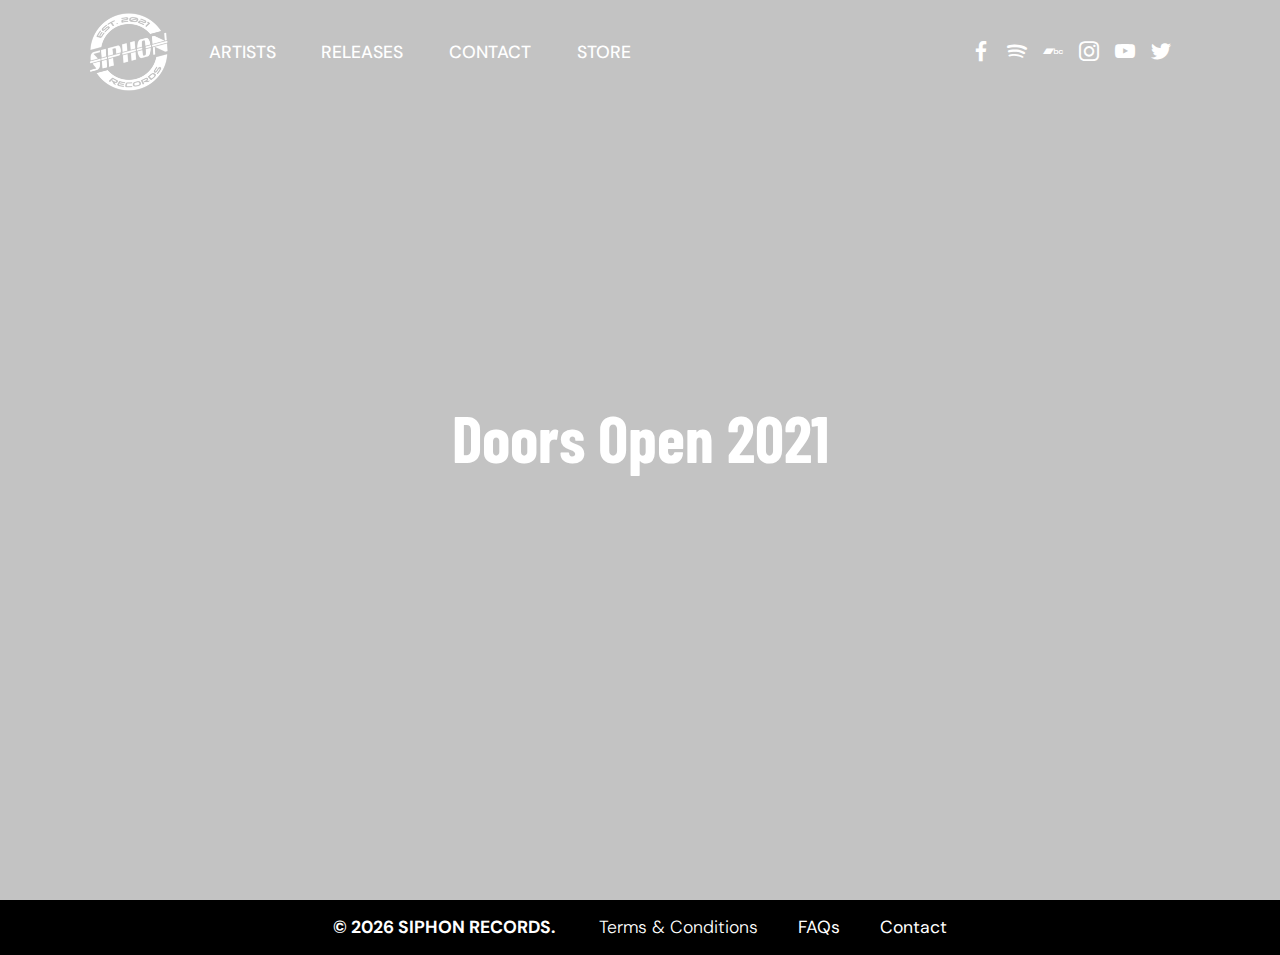
==== index.html @ b749776a "Add files via upload" ====
<!DOCTYPE html>
<html  >
<head>
  
  <meta charset="UTF-8">
  <meta http-equiv="X-UA-Compatible" content="IE=edge">
  
  <meta name="viewport" content="width=device-width, initial-scale=1, minimum-scale=1">
  <link rel="shortcut icon" href="assets/images/siphon-records-logo-black.png" type="image/x-icon">
  <meta name="description" content="Siphon Records specializes in experimental and cinematic works. Merry Onette, Daniel Manoiu, Sage Delio, Summi Mors and more.">
  
  
  <title>Siphon Records</title>
  <link rel="stylesheet" href="assets/web/assets/mobirise-icons/mobirise-icons.css">
  <link rel="stylesheet" href="assets/tether/tether.min.css">
  <link rel="stylesheet" href="assets/bootstrap/css/bootstrap.min.css">
  <link rel="stylesheet" href="assets/bootstrap/css/bootstrap-grid.min.css">
  <link rel="stylesheet" href="assets/bootstrap/css/bootstrap-reboot.min.css">
  <link rel="stylesheet" href="assets/dropdown/css/style.css">
  <link rel="stylesheet" href="assets/socicon/css/styles.css">
  <link rel="stylesheet" href="assets/theme/css/style.css">
  <link rel="preload" as="style" href="assets/mobirise/css/mbr-additional.css"><link rel="stylesheet" href="assets/mobirise/css/mbr-additional.css" type="text/css">
  
  
  
  <meta name="keywords" content="Siphon Records,siphon,records,siphonrecords,record label for experimental music,record label for classical music,record label for serious works">
</head>
<body>
  
  <section class="menu cid-seSaz73H1t" once="menu" id="menu">

    


    <nav class="navbar navbar-dropdown navbar-expand-lg">

        <div class="container">
            <div class="navbar-brand">
                <span class="navbar-logo">
                    <a href="http://siphonrecords.com/">
                        <img src="assets/images/siphon-records-logo-white.png" alt="" title="" style="height: 5.5rem;">
                    </a>
                </span>
                
            </div>
            <button class="navbar-toggler" type="button" data-toggle="collapse" data-target="#navbarSupportedContent" aria-controls="navbarNavAltMarkup" aria-expanded="false" aria-label="Toggle navigation">
                <div class="hamburger">
                    <span></span>
                    <span></span>
                    <span></span>
                    <span></span>
                </div>
            </button>
            <div class="collapse navbar-collapse" id="navbarSupportedContent">
                <ul class="navbar-nav nav-dropdown nav-right" data-app-modern-menu="true"><li class="nav-item">
                        <a class="nav-link link text-white text-primary display-4" href="http://siphonrecords.com/artists">ARTISTS</a>
                    </li>
                    <li class="nav-item"><a class="nav-link link text-white text-primary display-4" href="http://siphonrecords.com/releases" aria-expanded="false">
                            RELEASES</a>
                        
                    </li>
                    <li class="nav-item"><a class="nav-link link text-white text-primary display-4" href="http://siphonrecords.com/contact">
                            CONTACT</a></li><li class="nav-item"><a class="nav-link link text-white text-primary display-4" href="https://siphonrecords.storenvy.com/" target="_blank">
                            STORE</a></li></ul>
                <div class="icons-menu">
                    <a href="https://www.facebook.com/siphonrecords/" target="_blank">
                        <span class="p-2 mbr-iconfont socicon-facebook socicon"></span>
                    </a>
                    <a href="#">
                        <span class="p-2 mbr-iconfont socicon-spotify socicon"></span>
                    </a>
                    
                        <a href="https://siphonrecords.bandcamp.com" target="_blank"><span class="p-2 mbr-iconfont socicon-bandcamp socicon"></span></a>
                    
                    <a href="https://instagram.com/siphonrecords" target="_blank">
                        <span class="p-2 mbr-iconfont socicon-instagram socicon"></span>
                    </a>
                    <a href="https://www.youtube.com/channel/UCC7t6cMdeFqN8-IOL5YBcbA" target="_blank">
                        <span class="p-2 mbr-iconfont socicon-youtube socicon"></span>
                    </a>
                    <a href="http://twitter.com/siphonrecords" target="_blank">
                        <span class="p-2 mbr-iconfont socicon-twitter socicon"></span>
                    </a>
                </div>
                
            </div>
        </div>
    </nav>

</section>

<section class="cid-rLDwTOeBUg mbr-fullscreen" data-bg-video="https://www.youtube.com/watch?v=5ZKmgbkkeZ4" id="header">

    

    <div class="mbr-overlay" style="opacity: 0.2; background-color: rgb(27, 27, 27);"></div>

    <div class="container align-center">
        <div class="row justify-content-md-center">
            <div class="mbr-white col-md-10">
                <h1 class="mbr-section-title mbr-bold pb-3 mbr-fonts-style display-2">Doors Open 2021</h1>
                
                
                
            </div>
        </div>
    </div>
    
</section>

<section class="extFooter cid-sf4LexuXeJ" id="extFooter3-8b">

    

    

    <div class="container">
        <div class="row justify-content-center mbr-white">
            <div class="first-column justify-content-center">
                <ul class="mbr-list list-inline align-left">
                    
                    
                    
                    
                    
                <li class="list-inline-item mbr-fonts-style display-4"><strong>© <script>new Date().getFullYear() > 2010 && document.write(new Date().getFullYear());</script> SIPHON RECORDS.&nbsp;</strong></li><li class="list-inline-item mbr-fonts-style display-4">Terms &amp; Conditions</li><li class="list-inline-item mbr-fonts-style display-4"><a href="http://siphonrecords.com/faqs" class="text-white text-primary">FAQs</a></li><li class="list-inline-item mbr-fonts-style display-4"><a href="http://siphonrecords.com/contact" class="text-white text-primary">Contact</a></li></ul>
            </div>
            
        </div>
    </div>
</section>


<script src="assets/web/assets/jquery/jquery.min.js"></script>
  <script src="assets/popper/popper.min.js"></script>
  <script src="assets/tether/tether.min.js"></script>
  <script src="assets/bootstrap/js/bootstrap.min.js"></script>
  <script src="assets/smoothscroll/smooth-scroll.js"></script>
  <script src="assets/ytplayer/jquery.mb.ytplayer.min.js"></script>
  <script src="assets/vimeoplayer/jquery.mb.vimeo_player.js"></script>
  <script src="assets/dropdown/js/nav-dropdown.js"></script>
  <script src="assets/dropdown/js/navbar-dropdown.js"></script>
  <script src="assets/touchswipe/jquery.touch-swipe.min.js"></script>
  <script src="assets/theme/js/script.js"></script>
  
  
  
</body>
</html>
---- assets/web/assets/mobirise-icons/mobirise-icons.css ----
@font-face {
  font-family: 'MobiriseIcons';
  src:  url('mobirise-icons.eot?spat4u');
  src:  url('mobirise-icons.eot?spat4u#iefix') format('embedded-opentype'),
    url('mobirise-icons.ttf?spat4u') format('truetype'),
    url('mobirise-icons.woff?spat4u') format('woff'),
    url('mobirise-icons.svg?spat4u#MobiriseIcons') format('svg');
  font-weight: normal;
  font-style: normal;
  font-display: swap;
}

[class^="mbri-"], [class*=" mbri-"] {
  /* use !important to prevent issues with browser extensions that change fonts */
  font-family: MobiriseIcons !important;
  speak: none;
  font-style: normal;
  font-weight: normal;
  font-variant: normal;
  text-transform: none;
  line-height: 1;

  /* Better Font Rendering =========== */
  -webkit-font-smoothing: antialiased;
  -moz-osx-font-smoothing: grayscale;
}

.mbri-add-submenu:before {
  content: "\e900";
}
.mbri-alert:before {
  content: "\e901";
}
.mbri-align-center:before {
  content: "\e902";
}
.mbri-align-justify:before {
  content: "\e903";
}
.mbri-align-left:before {
  content: "\e904";
}
.mbri-align-right:before {
  content: "\e905";
}
.mbri-android:before {
  content: "\e906";
}
.mbri-apple:before {
  content: "\e907";
}
.mbri-arrow-down:before {
  content: "\e908";
}
.mbri-arrow-next:before {
  content: "\e909";
}
.mbri-arrow-prev:before {
  content: "\e90a";
}
.mbri-arrow-up:before {
  content: "\e90b";
}
.mbri-bold:before {
  content: "\e90c";
}
.mbri-bookmark:before {
  content: "\e90d";
}
.mbri-bootstrap:before {
  content: "\e90e";
}
.mbri-briefcase:before {
  content: "\e90f";
}
.mbri-browse:before {
  content: "\e910";
}
.mbri-bulleted-list:before {
  content: "\e911";
}
.mbri-calendar:before {
  content: "\e912";
}
.mbri-camera:before {
  content: "\e913";
}
.mbri-cart-add:before {
  content: "\e914";
}
.mbri-cart-full:before {
  content: "\e915";
}
.mbri-cash:before {
  content: "\e916";
}
.mbri-change-style:before {
  content: "\e917";
}
.mbri-chat:before {
  content: "\e918";
}
.mbri-clock:before {
  content: "\e919";
}
.mbri-close:before {
  content: "\e91a";
}
.mbri-cloud:before {
  content: "\e91b";
}
.mbri-code:before {
  content: "\e91c";
}
.mbri-contact-form:before {
  content: "\e91d";
}
.mbri-credit-card:before {
  content: "\e91e";
}
.mbri-cursor-click:before {
  content: "\e91f";
}
.mbri-cust-feedback:before {
  content: "\e920";
}
.mbri-database:before {
  content: "\e921";
}
.mbri-delivery:before {
  content: "\e922";
}
.mbri-desktop:before {
  content: "\e923";
}
.mbri-devices:before {
  content: "\e924";
}
.mbri-down:before {
  content: "\e925";
}
.mbri-download:before {
  content: "\e989";
}
.mbri-drag-n-drop:before {
  content: "\e927";
}
.mbri-drag-n-drop2:before {
  content: "\e928";
}
.mbri-edit:before {
  content: "\e929";
}
.mbri-edit2:before {
  content: "\e92a";
}
.mbri-error:before {
  content: "\e92b";
}
.mbri-extension:before {
  content: "\e92c";
}
.mbri-features:before {
  content: "\e92d";
}
.mbri-file:before {
  content: "\e92e";
}
.mbri-flag:before {
  content: "\e92f";
}
.mbri-folder:before {
  content: "\e930";
}
.mbri-gift:before {
  content: "\e931";
}
.mbri-github:before {
  content: "\e932";
}
.mbri-globe:before {
  content: "\e933";
}
.mbri-globe-2:before {
  content: "\e934";
}
.mbri-growing-chart:before {
  content: "\e935";
}
.mbri-hearth:before {
  content: "\e936";
}
.mbri-help:before {
  content: "\e937";
}
.mbri-home:before {
  content: "\e938";
}
.mbri-hot-cup:before {
  content: "\e939";
}
.mbri-idea:before {
  content: "\e93a";
}
.mbri-image-gallery:before {
  content: "\e93b";
}
.mbri-image-slider:before {
  content: "\e93c";
}
.mbri-info:before {
  content: "\e93d";
}
.mbri-italic:before {
  content: "\e93e";
}
.mbri-key:before {
  content: "\e93f";
}
.mbri-laptop:before {
  content: "\e940";
}
.mbri-layers:before {
  content: "\e941";
}
.mbri-left-right:before {
  content: "\e942";
}
.mbri-left:before {
  content: "\e943";
}
.mbri-letter:before {
  content: "\e944";
}
.mbri-like:before {
  content: "\e945";
}
.mbri-link:before {
  content: "\e946";
}
.mbri-lock:before {
  content: "\e947";
}
.mbri-login:before {
  content: "\e948";
}
.mbri-logout:before {
  content: "\e949";
}
.mbri-magic-stick:before {
  content: "\e94a";
}
.mbri-map-pin:before {
  content: "\e94b";
}
.mbri-menu:before {
  content: "\e94c";
}
.mbri-mobile:before {
  content: "\e94d";
}
.mbri-mobile2:before {
  content: "\e94e";
}
.mbri-mobirise:before {
  content: "\e94f";
}
.mbri-more-horizontal:before {
  content: "\e950";
}
.mbri-more-vertical:before {
  content: "\e951";
}
.mbri-music:before {
  content: "\e952";
}
.mbri-new-file:before {
  content: "\e953";
}
.mbri-numbered-list:before {
  content: "\e954";
}
.mbri-opened-folder:before {
  content: "\e955";
}
.mbri-pages:before {
  content: "\e956";
}
.mbri-paper-plane:before {
  content: "\e957";
}
.mbri-paperclip:before {
  content: "\e958";
}
.mbri-photo:before {
  content: "\e959";
}
.mbri-photos:before {
  content: "\e95a";
}
.mbri-pin:before {
  content: "\e95b";
}
.mbri-play:before {
  content: "\e95c";
}
.mbri-plus:before {
  content: "\e95d";
}
.mbri-preview:before {
  content: "\e95e";
}
.mbri-print:before {
  content: "\e95f";
}
.mbri-protect:before {
  content: "\e960";
}
.mbri-question:before {
  content: "\e961";
}
.mbri-quote-left:before {
  content: "\e962";
}
.mbri-quote-right:before {
  content: "\e963";
}
.mbri-refresh:before {
  content: "\e964";
}
.mbri-responsive:before {
  content: "\e965";
}
.mbri-right:before {
  content: "\e966";
}
.mbri-rocket:before {
  content: "\e967";
}
.mbri-sad-face:before {
  content: "\e968";
}
.mbri-sale:before {
  content: "\e969";
}
.mbri-save:before {
  content: "\e96a";
}
.mbri-search:before {
  content: "\e96b";
}
.mbri-setting:before {
  content: "\e96c";
}
.mbri-setting2:before {
  content: "\e96d";
}
.mbri-setting3:before {
  content: "\e96e";
}
.mbri-share:before {
  content: "\e96f";
}
.mbri-shopping-bag:before {
  content: "\e970";
}
.mbri-shopping-basket:before {
  content: "\e971";
}
.mbri-shopping-cart:before {
  content: "\e972";
}
.mbri-sites:before {
  content: "\e973";
}
.mbri-smile-face:before {
  content: "\e974";
}
.mbri-speed:before {
  content: "\e975";
}
.mbri-star:before {
  content: "\e976";
}
.mbri-success:before {
  content: "\e977";
}
.mbri-sun:before {
  content: "\e978";
}
.mbri-sun2:before {
  content: "\e979";
}
.mbri-tablet:before {
  content: "\e97a";
}
.mbri-tablet-vertical:before {
  content: "\e97b";
}
.mbri-target:before {
  content: "\e97c";
}
.mbri-timer:before {
  content: "\e97d";
}
.mbri-to-ftp:before {
  content: "\e97e";
}
.mbri-to-local-drive:before {
  content: "\e97f";
}
.mbri-touch-swipe:before {
  content: "\e980";
}
.mbri-touch:before {
  content: "\e981";
}
.mbri-trash:before {
  content: "\e982";
}
.mbri-underline:before {
  content: "\e983";
}
.mbri-unlink:before {
  content: "\e984";
}
.mbri-unlock:before {
  content: "\e985";
}
.mbri-up-down:before {
  content: "\e986";
}
.mbri-up:before {
  content: "\e987";
}
.mbri-update:before {
  content: "\e988";
}
.mbri-upload:before {
 content: "\e926"; 
}
.mbri-user:before {
  content: "\e98a";
}
.mbri-user2:before {
  content: "\e98b";
}
.mbri-users:before {
  content: "\e98c";
}
.mbri-video:before {
  content: "\e98d";
}
.mbri-video-play:before {
  content: "\e98e";
}
.mbri-watch:before {
  content: "\e98f";
}
.mbri-website-theme:before {
  content: "\e990";
}
.mbri-wifi:before {
  content: "\e991";
}
.mbri-windows:before {
  content: "\e992";
}
.mbri-zoom-out:before {
  content: "\e993";
}
.mbri-redo:before {
  content: "\e994";
}
.mbri-undo:before {
  content: "\e995";
}
---- assets/dropdown/css/style.css ----
.navbar-dropdown {
  left: 0;
  padding: 0;
  position: absolute;
  right: 0;
  top: 0;
  transition: all 0.45s ease;
  z-index: 1030;
  background: #282828; }
  .navbar-dropdown .navbar-logo {
    margin-right: 0.8rem;
    transition: margin 0.3s ease-in-out;
    vertical-align: middle; }
    .navbar-dropdown .navbar-logo img {
      height: 3.125rem;
      transition: all 0.3s ease-in-out; }
    .navbar-dropdown .navbar-logo.mbr-iconfont {
      font-size: 3.125rem;
      line-height: 3.125rem; }
  .navbar-dropdown .navbar-caption {
    font-weight: 700;
    white-space: normal;
    vertical-align: -4px;
    line-height: 3.125rem !important; }
    .navbar-dropdown .navbar-caption, .navbar-dropdown .navbar-caption:hover {
      color: inherit;
      text-decoration: none; }
  .navbar-dropdown .mbr-iconfont + .navbar-caption {
    vertical-align: -1px; }
  .navbar-dropdown.navbar-fixed-top {
    position: fixed; }
  .navbar-dropdown .navbar-brand span {
    vertical-align: -4px; }
  .navbar-dropdown.bg-color.transparent {
    background: none; }
  .navbar-dropdown.navbar-short .navbar-brand {
    padding: 0.625rem 0; }
    .navbar-dropdown.navbar-short .navbar-brand span {
      vertical-align: -1px; }
  .navbar-dropdown.navbar-short .navbar-caption {
    line-height: 2.375rem !important;
    vertical-align: -2px; }
  .navbar-dropdown.navbar-short .navbar-logo {
    margin-right: 0.5rem; }
    .navbar-dropdown.navbar-short .navbar-logo img {
      height: 2.375rem; }
    .navbar-dropdown.navbar-short .navbar-logo.mbr-iconfont {
      font-size: 2.375rem;
      line-height: 2.375rem; }
  .navbar-dropdown.navbar-short .mbr-table-cell {
    height: 3.625rem; }
  .navbar-dropdown .navbar-close {
    left: 0.6875rem;
    position: fixed;
    top: 0.75rem;
    z-index: 1000; }
  .navbar-dropdown .hamburger-icon {
    content: "";
    display: inline-block;
    vertical-align: middle;
    width: 16px;
    -webkit-box-shadow: 0 -6px 0 1px #282828,0 0 0 1px #282828,0 6px 0 1px #282828;
    -moz-box-shadow: 0 -6px 0 1px #282828,0 0 0 1px #282828,0 6px 0 1px #282828;
    box-shadow: 0 -6px 0 1px #282828,0 0 0 1px #282828,0 6px 0 1px #282828; }

.dropdown-menu .dropdown-toggle[data-toggle="dropdown-submenu"]::after {
  border-bottom: 0.35em solid transparent;
  border-left: 0.35em solid;
  border-right: 0;
  border-top: 0.35em solid transparent;
  margin-left: 0.3rem; }

.dropdown-menu .dropdown-item:focus {
  outline: 0; }

.nav-dropdown {
  font-size: 0.75rem;
  font-weight: 500;
  height: auto !important; }
  .nav-dropdown .nav-btn {
    padding-left: 1rem; }
  .nav-dropdown .link {
    margin: .667em 1.667em;
    font-weight: 500;
    padding: 0;
    transition: color .2s ease-in-out; }
    .nav-dropdown .link.dropdown-toggle {
      margin-right: 2.583em; }
      .nav-dropdown .link.dropdown-toggle::after {
        margin-left: .25rem;
        border-top: 0.35em solid;
        border-right: 0.35em solid transparent;
        border-left: 0.35em solid transparent;
        border-bottom: 0; }
      .nav-dropdown .link.dropdown-toggle[aria-expanded="true"] {
        margin: 0;
        padding: 0.667em 3.263em  0.667em 1.667em; }
  .nav-dropdown .link::after,
  .nav-dropdown .dropdown-item::after {
    color: inherit; }
  .nav-dropdown .btn {
    font-size: 0.75rem;
    font-weight: 700;
    letter-spacing: 0;
    margin-bottom: 0;
    padding-left: 1.25rem;
    padding-right: 1.25rem; }
  .nav-dropdown .dropdown-menu {
    border-radius: 0;
    border: 0;
    left: 0;
    margin: 0;
    padding-bottom: 1.25rem;
    padding-top: 1.25rem;
    position: relative; }
  .nav-dropdown .dropdown-submenu {
    margin-left: 0.125rem;
    top: 0; }
  .nav-dropdown .dropdown-item {
    font-weight: 500;
    line-height: 2;
    padding: 0.3846em 4.615em 0.3846em 1.5385em;
    position: relative;
    transition: color .2s ease-in-out, background-color .2s ease-in-out; }
    .nav-dropdown .dropdown-item::after {
      margin-top: -0.3077em;
      position: absolute;
      right: 1.1538em;
      top: 50%; }
    .nav-dropdown .dropdown-item:focus, .nav-dropdown .dropdown-item:hover {
      background: none; }

@media (max-width: 767px) {
  .nav-dropdown.navbar-toggleable-sm {
    bottom: 0;
    display: none;
    left: 0;
    overflow-x: hidden;
    position: fixed;
    top: 0;
    transform: translateX(-100%);
    -ms-transform: translateX(-100%);
    -webkit-transform: translateX(-100%);
    width: 18.75rem;
    z-index: 999; } }
.nav-dropdown.navbar-toggleable-xl {
  bottom: 0;
  display: none;
  left: 0;
  overflow-x: hidden;
  position: fixed;
  top: 0;
  transform: translateX(-100%);
  -ms-transform: translateX(-100%);
  -webkit-transform: translateX(-100%);
  width: 18.75rem;
  z-index: 999; }

.nav-dropdown-sm {
  display: block !important;
  overflow-x: hidden;
  overflow: auto;
  padding-top: 3.875rem; }
  .nav-dropdown-sm::after {
    content: "";
    display: block;
    height: 3rem;
    width: 100%; }
  .nav-dropdown-sm.collapse.in ~ .navbar-close {
    display: block !important; }
  .nav-dropdown-sm.collapsing, .nav-dropdown-sm.collapse.in {
    transform: translateX(0);
    -ms-transform: translateX(0);
    -webkit-transform: translateX(0);
    transition: all 0.25s ease-out;
    -webkit-transition: all 0.25s ease-out;
    background: #282828; }
  .nav-dropdown-sm.collapsing[aria-expanded="false"] {
    transform: translateX(-100%);
    -ms-transform: translateX(-100%);
    -webkit-transform: translateX(-100%); }
  .nav-dropdown-sm .nav-item {
    display: block;
    margin-left: 0 !important;
    padding-left: 0; }
  .nav-dropdown-sm .link,
  .nav-dropdown-sm .dropdown-item {
    border-top: 1px dotted rgba(255, 255, 255, 0.1);
    font-size: 0.8125rem;
    line-height: 1.6;
    margin: 0 !important;
    padding: 0.875rem 2.4rem 0.875rem 1.5625rem !important;
    position: relative;
    white-space: normal; }
    .nav-dropdown-sm .link:focus, .nav-dropdown-sm .link:hover,
    .nav-dropdown-sm .dropdown-item:focus,
    .nav-dropdown-sm .dropdown-item:hover {
      background: rgba(0, 0, 0, 0.2) !important;
      color: #c0a375; }
  .nav-dropdown-sm .nav-btn {
    position: relative;
    padding: 1.5625rem 1.5625rem 0 1.5625rem; }
    .nav-dropdown-sm .nav-btn::before {
      border-top: 1px dotted rgba(255, 255, 255, 0.1);
      content: "";
      left: 0;
      position: absolute;
      top: 0;
      width: 100%; }
    .nav-dropdown-sm .nav-btn + .nav-btn {
      padding-top: 0.625rem; }
      .nav-dropdown-sm .nav-btn + .nav-btn::before {
        display: none; }
  .nav-dropdown-sm .btn {
    padding: 0.625rem 0; }
  .nav-dropdown-sm .dropdown-toggle[data-toggle="dropdown-submenu"]::after {
    margin-left: .25rem;
    border-top: 0.35em solid;
    border-right: 0.35em solid transparent;
    border-left: 0.35em solid transparent;
    border-bottom: 0; }
  .nav-dropdown-sm .dropdown-toggle[data-toggle="dropdown-submenu"][aria-expanded="true"]::after {
    border-top: 0;
    border-right: 0.35em solid transparent;
    border-left: 0.35em solid transparent;
    border-bottom: 0.35em solid; }
  .nav-dropdown-sm .dropdown-menu {
    margin: 0;
    padding: 0;
    position: relative;
    top: 0;
    left: 0;
    width: 100%;
    border: 0;
    float: none;
    border-radius: 0;
    background: none; }
  .nav-dropdown-sm .dropdown-submenu {
    left: 100%;
    margin-left: 0.125rem;
    margin-top: -1.25rem;
    top: 0; }

.navbar-toggleable-sm .nav-dropdown .dropdown-menu {
  position: absolute; }

.navbar-toggleable-sm .nav-dropdown .dropdown-submenu {
  left: 100%;
  margin-left: 0.125rem;
  margin-top: -1.25rem;
  top: 0; }

.navbar-toggleable-sm.opened .nav-dropdown .dropdown-menu {
  position: relative; }

.navbar-toggleable-sm.opened .nav-dropdown .dropdown-submenu {
  left: 0;
  margin-left: 00rem;
  margin-top: 0rem;
  top: 0; }

.is-builder .nav-dropdown.collapsing {
  transition: none !important; }

/*# sourceMappingURL=style.css.map */
---- assets/socicon/css/styles.css ----
@charset "UTF-8";

@font-face {
  font-family: 'Socicon';
  src:  url('../fonts/socicon.eot');
  src:  url('../fonts/socicon.eot?#iefix') format('embedded-opentype'),
    url('../fonts/socicon.woff2') format('woff2'),
    url('../fonts/socicon.ttf') format('truetype'),
    url('../fonts/socicon.woff') format('woff'),
    url('../fonts/socicon.svg#socicon') format('svg');
  font-weight: normal;
  font-style: normal;
}

[data-icon]:before {
  font-family: "socicon" !important;
  content: attr(data-icon);
  font-style: normal !important;
  font-weight: normal !important;
  font-variant: normal !important;
  text-transform: none !important;
  speak: none;
  line-height: 1;
  -webkit-font-smoothing: antialiased;
  -moz-osx-font-smoothing: grayscale;
}

[class^="socicon-"], [class*=" socicon-"] {
  /* use !important to prevent issues with browser extensions that change fonts */
  font-family: 'Socicon' !important;
  speak: none;
  font-style: normal;
  font-weight: normal;
  font-variant: normal;
  text-transform: none;
  line-height: 1;

  /* Better Font Rendering =========== */
  -webkit-font-smoothing: antialiased;
  -moz-osx-font-smoothing: grayscale;
}

.socicon-eitaa:before {
  content: "\e97c";
}
.socicon-soroush:before {
  content: "\e97d";
}
.socicon-bale:before {
  content: "\e97e";
}
.socicon-zazzle:before {
  content: "\e97b";
}
.socicon-society6:before {
  content: "\e97a";
}
.socicon-redbubble:before {
  content: "\e979";
}
.socicon-avvo:before {
  content: "\e978";
}
.socicon-stitcher:before {
  content: "\e977";
}
.socicon-googlehangouts:before {
  content: "\e974";
}
.socicon-dlive:before {
  content: "\e975";
}
.socicon-vsco:before {
  content: "\e976";
}
.socicon-flipboard:before {
  content: "\e973";
}
.socicon-ubuntu:before {
  content: "\e958";
}
.socicon-artstation:before {
  content: "\e959";
}
.socicon-invision:before {
  content: "\e95a";
}
.socicon-torial:before {
  content: "\e95b";
}
.socicon-collectorz:before {
  content: "\e95c";
}
.socicon-seenthis:before {
  content: "\e95d";
}
.socicon-googleplaymusic:before {
  content: "\e95e";
}
.socicon-debian:before {
  content: "\e95f";
}
.socicon-filmfreeway:before {
  content: "\e960";
}
.socicon-gnome:before {
  content: "\e961";
}
.socicon-itchio:before {
  content: "\e962";
}
.socicon-jamendo:before {
  content: "\e963";
}
.socicon-mix:before {
  content: "\e964";
}
.socicon-sharepoint:before {
  content: "\e965";
}
.socicon-tinder:before {
  content: "\e966";
}
.socicon-windguru:before {
  content: "\e967";
}
.socicon-cdbaby:before {
  content: "\e968";
}
.socicon-elementaryos:before {
  content: "\e969";
}
.socicon-stage32:before {
  content: "\e96a";
}
.socicon-tiktok:before {
  content: "\e96b";
}
.socicon-gitter:before {
  content: "\e96c";
}
.socicon-letterboxd:before {
  content: "\e96d";
}
.socicon-threema:before {
  content: "\e96e";
}
.socicon-splice:before {
  content: "\e96f";
}
.socicon-metapop:before {
  content: "\e970";
}
.socicon-naver:before {
  content: "\e971";
}
.socicon-remote:before {
  content: "\e972";
}
.socicon-internet:before {
  content: "\e957";
}
.socicon-moddb:before {
  content: "\e94b";
}
.socicon-indiedb:before {
  content: "\e94c";
}
.socicon-traxsource:before {
  content: "\e94d";
}
.socicon-gamefor:before {
  content: "\e94e";
}
.socicon-pixiv:before {
  content: "\e94f";
}
.socicon-myanimelist:before {
  content: "\e950";
}
.socicon-blackberry:before {
  content: "\e951";
}
.socicon-wickr:before {
  content: "\e952";
}
.socicon-spip:before {
  content: "\e953";
}
.socicon-napster:before {
  content: "\e954";
}
.socicon-beatport:before {
  content: "\e955";
}
.socicon-hackerone:before {
  content: "\e956";
}
.socicon-hackernews:before {
  content: "\e946";
}
.socicon-smashwords:before {
  content: "\e947";
}
.socicon-kobo:before {
  content: "\e948";
}
.socicon-bookbub:before {
  content: "\e949";
}
.socicon-mailru:before {
  content: "\e94a";
}
.socicon-gitlab:before {
  content: "\e945";
}
.socicon-instructables:before {
  content: "\e944";
}
.socicon-portfolio:before {
  content: "\e943";
}
.socicon-codered:before {
  content: "\e940";
}
.socicon-origin:before {
  content: "\e941";
}
.socicon-nextdoor:before {
  content: "\e942";
}
.socicon-udemy:before {
  content: "\e93f";
}
.socicon-livemaster:before {
  content: "\e93e";
}
.socicon-crunchbase:before {
  content: "\e93b";
}
.socicon-homefy:before {
  content: "\e93c";
}
.socicon-calendly:before {
  content: "\e93d";
}
.socicon-realtor:before {
  content: "\e90f";
}
.socicon-tidal:before {
  content: "\e910";
}
.socicon-qobuz:before {
  content: "\e911";
}
.socicon-natgeo:before {
  content: "\e912";
}
.socicon-mastodon:before {
  content: "\e913";
}
.socicon-unsplash:before {
  content: "\e914";
}
.socicon-homeadvisor:before {
  content: "\e915";
}
.socicon-angieslist:before {
  content: "\e916";
}
.socicon-codepen:before {
  content: "\e917";
}
.socicon-slack:before {
  content: "\e918";
}
.socicon-openaigym:before {
  content: "\e919";
}
.socicon-logmein:before {
  content: "\e91a";
}
.socicon-fiverr:before {
  content: "\e91b";
}
.socicon-gotomeeting:before {
  content: "\e91c";
}
.socicon-aliexpress:before {
  content: "\e91d";
}
.socicon-guru:before {
  content: "\e91e";
}
.socicon-appstore:before {
  content: "\e91f";
}
.socicon-homes:before {
  content: "\e920";
}
.socicon-zoom:before {
  content: "\e921";
}
.socicon-alibaba:before {
  content: "\e922";
}
.socicon-craigslist:before {
  content: "\e923";
}
.socicon-wix:before {
  content: "\e924";
}
.socicon-redfin:before {
  content: "\e925";
}
.socicon-googlecalendar:before {
  content: "\e926";
}
.socicon-shopify:before {
  content: "\e927";
}
.socicon-freelancer:before {
  content: "\e928";
}
.socicon-seedrs:before {
  content: "\e929";
}
.socicon-bing:before {
  content: "\e92a";
}
.socicon-doodle:before {
  content: "\e92b";
}
.socicon-bonanza:before {
  content: "\e92c";
}
.socicon-squarespace:before {
  content: "\e92d";
}
.socicon-toptal:before {
  content: "\e92e";
}
.socicon-gust:before {
  content: "\e92f";
}
.socicon-ask:before {
  content: "\e930";
}
.socicon-trulia:before {
  content: "\e931";
}
.socicon-loomly:before {
  content: "\e932";
}
.socicon-ghost:before {
  content: "\e933";
}
.socicon-upwork:before {
  content: "\e934";
}
.socicon-fundable:before {
  content: "\e935";
}
.socicon-booking:before {
  content: "\e936";
}
.socicon-googlemaps:before {
  content: "\e937";
}
.socicon-zillow:before {
  content: "\e938";
}
.socicon-niconico:before {
  content: "\e939";
}
.socicon-toneden:before {
  content: "\e93a";
}
.socicon-augment:before {
  content: "\e908";
}
.socicon-bitbucket:before {
  content: "\e909";
}
.socicon-fyuse:before {
  content: "\e90a";
}
.socicon-yt-gaming:before {
  content: "\e90b";
}
.socicon-sketchfab:before {
  content: "\e90c";
}
.socicon-mobcrush:before {
  content: "\e90d";
}
.socicon-microsoft:before {
  content: "\e90e";
}
.socicon-pandora:before {
  content: "\e907";
}
.socicon-messenger:before {
  content: "\e906";
}
.socicon-gamewisp:before {
  content: "\e905";
}
.socicon-bloglovin:before {
  content: "\e904";
}
.socicon-tunein:before {
  content: "\e903";
}
.socicon-gamejolt:before {
  content: "\e901";
}
.socicon-trello:before {
  content: "\e902";
}
.socicon-spreadshirt:before {
  content: "\e900";
}
.socicon-500px:before {
  content: "\e000";
}
.socicon-8tracks:before {
  content: "\e001";
}
.socicon-airbnb:before {
  content: "\e002";
}
.socicon-alliance:before {
  content: "\e003";
}
.socicon-amazon:before {
  content: "\e004";
}
.socicon-amplement:before {
  content: "\e005";
}
.socicon-android:before {
  content: "\e006";
}
.socicon-angellist:before {
  content: "\e007";
}
.socicon-apple:before {
  content: "\e008";
}
.socicon-appnet:before {
  content: "\e009";
}
.socicon-baidu:before {
  content: "\e00a";
}
.socicon-bandcamp:before {
  content: "\e00b";
}
.socicon-battlenet:before {
  content: "\e00c";
}
.socicon-mixer:before {
  content: "\e00d";
}
.socicon-bebee:before {
  content: "\e00e";
}
.socicon-bebo:before {
  content: "\e00f";
}
.socicon-behance:before {
  content: "\e010";
}
.socicon-blizzard:before {
  content: "\e011";
}
.socicon-blogger:before {
  content: "\e012";
}
.socicon-buffer:before {
  content: "\e013";
}
.socicon-chrome:before {
  content: "\e014";
}
.socicon-coderwall:before {
  content: "\e015";
}
.socicon-curse:before {
  content: "\e016";
}
.socicon-dailymotion:before {
  content: "\e017";
}
.socicon-deezer:before {
  content: "\e018";
}
.socicon-delicious:before {
  content: "\e019";
}
.socicon-deviantart:before {
  content: "\e01a";
}
.socicon-diablo:before {
  content: "\e01b";
}
.socicon-digg:before {
  content: "\e01c";
}
.socicon-discord:before {
  content: "\e01d";
}
.socicon-disqus:before {
  content: "\e01e";
}
.socicon-douban:before {
  content: "\e01f";
}
.socicon-draugiem:before {
  content: "\e020";
}
.socicon-dribbble:before {
  content: "\e021";
}
.socicon-drupal:before {
  content: "\e022";
}
.socicon-ebay:before {
  content: "\e023";
}
.socicon-ello:before {
  content: "\e024";
}
.socicon-endomodo:before {
  content: "\e025";
}
.socicon-envato:before {
  content: "\e026";
}
.socicon-etsy:before {
  content: "\e027";
}
.socicon-facebook:before {
  content: "\e028";
}
.socicon-feedburner:before {
  content: "\e029";
}
.socicon-filmweb:before {
  content: "\e02a";
}
.socicon-firefox:before {
  content: "\e02b";
}
.socicon-flattr:before {
  content: "\e02c";
}
.socicon-flickr:before {
  content: "\e02d";
}
.socicon-formulr:before {
  content: "\e02e";
}
.socicon-forrst:before {
  content: "\e02f";
}
.socicon-foursquare:before {
  content: "\e030";
}
.socicon-friendfeed:before {
  content: "\e031";
}
.socicon-github:before {
  content: "\e032";
}
.socicon-goodreads:before {
  content: "\e033";
}
.socicon-google:before {
  content: "\e034";
}
.socicon-googlescholar:before {
  content: "\e035";
}
.socicon-googlegroups:before {
  content: "\e036";
}
.socicon-googlephotos:before {
  content: "\e037";
}
.socicon-googleplus:before {
  content: "\e038";
}
.socicon-grooveshark:before {
  content: "\e039";
}
.socicon-hackerrank:before {
  content: "\e03a";
}
.socicon-hearthstone:before {
  content: "\e03b";
}
.socicon-hellocoton:before {
  content: "\e03c";
}
.socicon-heroes:before {
  content: "\e03d";
}
.socicon-smashcast:before {
  content: "\e03e";
}
.socicon-horde:before {
  content: "\e03f";
}
.socicon-houzz:before {
  content: "\e040";
}
.socicon-icq:before {
  content: "\e041";
}
.socicon-identica:before {
  content: "\e042";
}
.socicon-imdb:before {
  content: "\e043";
}
.socicon-instagram:before {
  content: "\e044";
}
.socicon-issuu:before {
  content: "\e045";
}
.socicon-istock:before {
  content: "\e046";
}
.socicon-itunes:before {
  content: "\e047";
}
.socicon-keybase:before {
  content: "\e048";
}
.socicon-lanyrd:before {
  content: "\e049";
}
.socicon-lastfm:before {
  content: "\e04a";
}
.socicon-line:before {
  content: "\e04b";
}
.socicon-linkedin:before {
  content: "\e04c";
}
.socicon-livejournal:before {
  content: "\e04d";
}
.socicon-lyft:before {
  content: "\e04e";
}
.socicon-macos:before {
  content: "\e04f";
}
.socicon-mail:before {
  content: "\e050";
}
.socicon-medium:before {
  content: "\e051";
}
.socicon-meetup:before {
  content: "\e052";
}
.socicon-mixcloud:before {
  content: "\e053";
}
.socicon-modelmayhem:before {
  content: "\e054";
}
.socicon-mumble:before {
  content: "\e055";
}
.socicon-myspace:before {
  content: "\e056";
}
.socicon-newsvine:before {
  content: "\e057";
}
.socicon-nintendo:before {
  content: "\e058";
}
.socicon-npm:before {
  content: "\e059";
}
.socicon-odnoklassniki:before {
  content: "\e05a";
}
.socicon-openid:before {
  content: "\e05b";
}
.socicon-opera:before {
  content: "\e05c";
}
.socicon-outlook:before {
  content: "\e05d";
}
.socicon-overwatch:before {
  content: "\e05e";
}
.socicon-patreon:before {
  content: "\e05f";
}
.socicon-paypal:before {
  content: "\e060";
}
.socicon-periscope:before {
  content: "\e061";
}
.socicon-persona:before {
  content: "\e062";
}
.socicon-pinterest:before {
  content: "\e063";
}
.socicon-play:before {
  content: "\e064";
}
.socicon-player:before {
  content: "\e065";
}
.socicon-playstation:before {
  content: "\e066";
}
.socicon-pocket:before {
  content: "\e067";
}
.socicon-qq:before {
  content: "\e068";
}
.socicon-quora:before {
  content: "\e069";
}
.socicon-raidcall:before {
  content: "\e06a";
}
.socicon-ravelry:before {
  content: "\e06b";
}
.socicon-reddit:before {
  content: "\e06c";
}
.socicon-renren:before {
  content: "\e06d";
}
.socicon-researchgate:before {
  content: "\e06e";
}
.socicon-residentadvisor:before {
  content: "\e06f";
}
.socicon-reverbnation:before {
  content: "\e070";
}
.socicon-rss:before {
  content: "\e071";
}
.socicon-sharethis:before {
  content: "\e072";
}
.socicon-skype:before {
  content: "\e073";
}
.socicon-slideshare:before {
  content: "\e074";
}
.socicon-smugmug:before {
  content: "\e075";
}
.socicon-snapchat:before {
  content: "\e076";
}
.socicon-songkick:before {
  content: "\e077";
}
.socicon-soundcloud:before {
  content: "\e078";
}
.socicon-spotify:before {
  content: "\e079";
}
.socicon-stackexchange:before {
  content: "\e07a";
}
.socicon-stackoverflow:before {
  content: "\e07b";
}
.socicon-starcraft:before {
  content: "\e07c";
}
.socicon-stayfriends:before {
  content: "\e07d";
}
.socicon-steam:before {
  content: "\e07e";
}
.socicon-storehouse:before {
  content: "\e07f";
}
.socicon-strava:before {
  content: "\e080";
}
.socicon-streamjar:before {
  content: "\e081";
}
.socicon-stumbleupon:before {
  content: "\e082";
}
.socicon-swarm:before {
  content: "\e083";
}
.socicon-teamspeak:before {
  content: "\e084";
}
.socicon-teamviewer:before {
  content: "\e085";
}
.socicon-technorati:before {
  content: "\e086";
}
.socicon-telegram:before {
  content: "\e087";
}
.socicon-tripadvisor:before {
  content: "\e088";
}
.socicon-tripit:before {
  content: "\e089";
}
.socicon-triplej:before {
  content: "\e08a";
}
.socicon-tumblr:before {
  content: "\e08b";
}
.socicon-twitch:before {
  content: "\e08c";
}
.socicon-twitter:before {
  content: "\e08d";
}
.socicon-uber:before {
  content: "\e08e";
}
.socicon-ventrilo:before {
  content: "\e08f";
}
.socicon-viadeo:before {
  content: "\e090";
}
.socicon-viber:before {
  content: "\e091";
}
.socicon-viewbug:before {
  content: "\e092";
}
.socicon-vimeo:before {
  content: "\e093";
}
.socicon-vine:before {
  content: "\e094";
}
.socicon-vkontakte:before {
  content: "\e095";
}
.socicon-warcraft:before {
  content: "\e096";
}
.socicon-wechat:before {
  content: "\e097";
}
.socicon-weibo:before {
  content: "\e098";
}
.socicon-whatsapp:before {
  content: "\e099";
}
.socicon-wikipedia:before {
  content: "\e09a";
}
.socicon-windows:before {
  content: "\e09b";
}
.socicon-wordpress:before {
  content: "\e09c";
}
.socicon-wykop:before {
  content: "\e09d";
}
.socicon-xbox:before {
  content: "\e09e";
}
.socicon-xing:before {
  content: "\e09f";
}
.socicon-yahoo:before {
  content: "\e0a0";
}
.socicon-yammer:before {
  content: "\e0a1";
}
.socicon-yandex:before {
  content: "\e0a2";
}
.socicon-yelp:before {
  content: "\e0a3";
}
.socicon-younow:before {
  content: "\e0a4";
}
.socicon-youtube:before {
  content: "\e0a5";
}
.socicon-zapier:before {
  content: "\e0a6";
}
.socicon-zerply:before {
  content: "\e0a7";
}
.socicon-zomato:before {
  content: "\e0a8";
}
.socicon-zynga:before {
  content: "\e0a9";
}
---- assets/theme/css/style.css ----
section {
  background-color: #eeeeee;
}

section,
.container,
.container-fluid {
  position: relative;
  word-wrap: break-word;
}

.form-control:focus {
  box-shadow: none;
}

:focus {
  outline: none;
}

.article .lead p,
.article .lead ul,
.article .lead ol,
.article .lead pre,
.article .lead blockquote {
  margin-bottom: 0;
}

a {
  font-style: normal;
  font-weight: 400;
  cursor: pointer;
}

a, a:hover {
  text-decoration: none;
}

figure {
  margin-bottom: 0;
}

body {
  color: #232323;
}

h1,
h2,
h3,
h4,
h5,
h6,
.h1,
.h2,
.h3,
.h4,
.h5,
.h6,
.display-1,
.display-2,
.display-3,
.display-4 {
  line-height: 1;
  word-break: break-word;
  word-wrap: break-word;
}

b,
strong {
  font-weight: bold;
}

blockquote {
  padding: 10px 0 10px 20px;
  position: relative;
  border-left: 2px solid;
  border-color: #ff3366;
}

input:-webkit-autofill, input:-webkit-autofill:hover, input:-webkit-autofill:focus, input:-webkit-autofill:active {
  transition-delay: 9999s;
  transition-property: background-color, color;
}

textarea[type="hidden"] {
  display: none;
}

body {
  position: relative;
}

section {
  background-position: 50% 50%;
  background-repeat: no-repeat;
  background-size: cover;
}

section .mbr-background-video,
section .mbr-background-video-preview {
  position: absolute;
  bottom: 0;
  left: 0;
  right: 0;
  top: 0;
}

.hidden {
  visibility: hidden;
}

.mbr-z-index20 {
  z-index: 20;
}

/*! Base colors */
.mbr-white {
  color: #ffffff;
}

.mbr-black {
  color: #000000;
}

.mbr-bg-white {
  background-color: #ffffff;
}

.mbr-bg-black {
  background-color: #000000;
}

/*! Text-aligns */
.align-left {
  text-align: left;
}

.align-center {
  text-align: center;
}

.align-right {
  text-align: right;
}

@media (max-width: 767px) {
  .align-left,
  .align-center,
  .align-right,
  .mbr-section-btn,
  .mbr-section-title {
    text-align: center;
  }
}

/*! Font-weight  */
.mbr-light {
  font-weight: 300;
}

.mbr-regular {
  font-weight: 400;
}

.mbr-semibold {
  font-weight: 500;
}

.mbr-bold {
  font-weight: 700;
}

/*! Media  */
.media-size-item {
  -moz-flex: 1 1 auto;
  -o-flex: 1 1 auto;
  flex: 1 1 auto;
}

.media-content {
  flex-basis: 100%;
}

.media-container-row {
  display: flex;
  flex-direction: row;
  flex-wrap: wrap;
  justify-content: center;
  align-content: center;
  align-items: start;
}

.media-container-row .media-size-item {
  width: 400px;
}

.media-container-column {
  display: flex;
  flex-direction: column;
  flex-wrap: wrap;
  justify-content: center;
  align-content: center;
  align-items: stretch;
}

.media-container-column > * {
  width: 100%;
}

@media (min-width: 992px) {
  .media-container-row {
    flex-wrap: nowrap;
  }
}

figure {
  overflow: hidden;
}

figure[mbr-media-size] {
  transition: width 0.1s;
}

.mbr-figure img,
.mbr-figure iframe {
  display: block;
  width: 100%;
}

.card {
  background-color: transparent;
  border: none;
}

.card-box {
  width: 100%;
}

.card-img {
  text-align: center;
  flex-shrink: 0;
  -webkit-flex-shrink: 0;
}

.media {
  max-width: 100%;
  margin: 0 auto;
}

.mbr-figure {
  -ms-grid-row-align: center;
  align-self: center;
}

.media-container > div {
  max-width: 100%;
}

.mbr-figure img,
.card-img img {
  width: 100%;
}

@media (max-width: 991px) {
  .media-size-item {
    width: auto !important;
  }
  .media {
    width: auto;
  }
  .mbr-figure {
    width: 100% !important;
  }
}

/*! Buttons */
.mbr-section-btn {
  margin-left: -.25rem;
  margin-right: -.25rem;
  font-size: 0;
}

nav .mbr-section-btn {
  margin-left: 0rem;
  margin-right: 0rem;
}

/*! Btn icon margin */
.btn .mbr-iconfont,
.btn.btn-sm .mbr-iconfont {
  cursor: pointer;
  margin-right: 0.5rem;
}

.btn.btn-md .mbr-iconfont,
.btn.btn-md .mbr-iconfont {
  margin-right: 0.8rem;
}

.mbr-regular {
  font-weight: 400;
}

.mbr-semibold {
  font-weight: 500;
}

.mbr-bold {
  font-weight: 700;
}

[type="submit"] {
  -webkit-appearance: none;
}

/*! Full-screen */
.mbr-fullscreen .mbr-overlay {
  min-height: 100vh;
}

.mbr-fullscreen {
  display: flex;
  display: -moz-flex;
  display: -ms-flex;
  display: -o-flex;
  align-items: center;
  -webkit-align-items: center;
  min-height: 100vh;
  padding-top: 3rem;
  padding-bottom: 3rem;
}

/*! Map */
.map {
  height: 25rem;
  position: relative;
}

.map iframe {
  width: 100%;
  height: 100%;
}

/* Form */
.form-asterisk {
  font-family: initial;
  position: absolute;
  top: -2px;
  font-weight: normal;
}

/*! Scroll to top arrow */
.mbr-arrow-up {
  bottom: 25px;
  right: 90px;
  position: fixed;
  text-align: right;
  z-index: 5000;
  color: #ffffff;
  font-size: 32px;
  transform: rotate(180deg);
  -webkit-transform: rotate(180deg);
}

.mbr-arrow-up a {
  background: rgba(0, 0, 0, 0.2);
  border-radius: 3px;
  color: #fff;
  display: inline-block;
  height: 60px;
  width: 60px;
  outline-style: none !important;
  position: relative;
  text-decoration: none;
  transition: all .3s ease-in-out;
  cursor: pointer;
  text-align: center;
}

.mbr-arrow-up a:hover {
  background-color: rgba(0, 0, 0, 0.4);
}

.mbr-arrow-up a i {
  line-height: 60px;
}

.mbr-arrow-up-icon {
  display: block;
  color: #fff;
}

.mbr-arrow-up-icon::before {
  content: "\203a";
  display: inline-block;
  font-family: serif;
  font-size: 32px;
  line-height: 1;
  font-style: normal;
  position: relative;
  top: 6px;
  left: -4px;
  -webkit-transform: rotate(-90deg);
  transform: rotate(-90deg);
}

/*! Arrow Down */
.mbr-arrow {
  position: absolute;
  bottom: 45px;
  left: 50%;
  width: 60px;
  height: 60px;
  cursor: pointer;
  background-color: rgba(80, 80, 80, 0.5);
  border-radius: 50%;
  -webkit-transform: translateX(-50%);
  transform: translateX(-50%);
}

.mbr-arrow > a {
  display: inline-block;
  text-decoration: none;
  outline-style: none;
  -webkit-animation: arrowdown 1.7s ease-in-out infinite;
  animation: arrowdown 1.7s ease-in-out infinite;
}

.mbr-arrow > a > i {
  position: absolute;
  top: -2px;
  left: 15px;
  font-size: 2rem;
}

@keyframes arrowdown {
  0% {
    transform: translateY(0px);
    -webkit-transform: translateY(0px);
  }
  50% {
    transform: translateY(-5px);
    -webkit-transform: translateY(-5px);
  }
  100% {
    transform: translateY(0px);
    -webkit-transform: translateY(0px);
  }
}

@-webkit-keyframes arrowdown {
  0% {
    transform: translateY(0px);
    -webkit-transform: translateY(0px);
  }
  50% {
    transform: translateY(-5px);
    -webkit-transform: translateY(-5px);
  }
  100% {
    transform: translateY(0px);
    -webkit-transform: translateY(0px);
  }
}

@media (max-width: 500px) {
  .mbr-arrow-up {
    left: 50%;
    right: auto;
    transform: translateX(-50%) rotate(180deg);
    -webkit-transform: translateX(-50%) rotate(180deg);
  }
}

/*Gradients animation*/
@keyframes gradient-animation {
  from {
    background-position: 0% 100%;
    -webkit-animation-timing-function: ease-in-out;
            animation-timing-function: ease-in-out;
  }
  to {
    background-position: 100% 0%;
    -webkit-animation-timing-function: ease-in-out;
            animation-timing-function: ease-in-out;
  }
}

@-webkit-keyframes gradient-animation {
  from {
    background-position: 0% 100%;
    -webkit-animation-timing-function: ease-in-out;
            animation-timing-function: ease-in-out;
  }
  to {
    background-position: 100% 0%;
    -webkit-animation-timing-function: ease-in-out;
            animation-timing-function: ease-in-out;
  }
}

.bg-gradient {
  background-size: 200% 200%;
  animation: gradient-animation 5s infinite alternate;
  -webkit-animation: gradient-animation 5s infinite alternate;
}

.menu .navbar-brand {
  display: -webkit-flex;
}

.menu .navbar-brand span {
  display: flex;
  display: -webkit-flex;
}

.menu .navbar-brand .navbar-caption-wrap {
  display: -webkit-flex;
}

.menu .navbar-brand .navbar-logo img {
  display: -webkit-flex;
}

@media (min-width: 768px) and (max-width: 991px) {
  .menu .navbar-toggleable-sm .navbar-nav {
    display: -ms-flexbox;
  }
}

@media (max-width: 991px) {
  .menu .navbar-collapse {
    max-height: 93.5vh;
  }
  .menu .navbar-collapse.show {
    overflow: auto;
  }
}

@media (min-width: 992px) {
  .menu .navbar-nav.nav-dropdown {
    display: -webkit-flex;
  }
  .menu .navbar-toggleable-sm .navbar-collapse {
    display: -webkit-flex !important;
  }
  .menu .collapsed .navbar-collapse {
    max-height: 93.5vh;
  }
  .menu .collapsed .navbar-collapse.show {
    overflow: auto;
  }
}

@media (max-width: 767px) {
  .menu .navbar-collapse {
    max-height: 80vh;
  }
}

.navbar {
  display: -webkit-flex;
  -webkit-flex-wrap: wrap;
  -webkit-align-items: center;
  -webkit-justify-content: space-between;
}

.navbar-collapse {
  -webkit-flex-basis: 100%;
  -webkit-flex-grow: 1;
  -webkit-align-items: center;
}

.nav-dropdown .link {
  padding: .667em 1.667em !important;
  margin: 0 !important;
}

.nav {
  display: -webkit-flex;
  -webkit-flex-wrap: wrap;
}

.row {
  display: -webkit-flex;
  -webkit-flex-wrap: wrap;
}

.justify-content-center {
  -webkit-justify-content: center;
}

.form-inline {
  display: -webkit-flex;
  -webkit-align-items: center;
}

.card-wrapper {
  -webkit-flex: 1;
}

.carousel-control {
  z-index: 10;
  display: -webkit-flex;
  -webkit-align-items: center;
  -webkit-justify-content: center;
}

.carousel-controls {
  display: -webkit-flex;
}

.media {
  display: -webkit-flex;
}

.form-group:focus {
  outline: none;
}

.jq-selectbox__select {
  padding: 1.07em .5em;
  position: absolute;
  top: 0;
  left: 0;
  width: 100%;
}

.jq-selectbox__dropdown {
  position: absolute;
  top: 100%;
  left: 0 !important;
  width: 100% !important;
}

.jq-selectbox__trigger-arrow {
  -webkit-transform: translateY(-50%);
          transform: translateY(-50%);
}

.jq-selectbox li {
  padding: 1.07em .5em;
}

input[type="range"] {
  padding-left: 0 !important;
  padding-right: 0 !important;
}

.modal-dialog,
.modal-content {
  height: 100%;
}

.modal-dialog .carousel-inner {
  height: calc(100vh - 1.75rem);
}

@media (max-width: 575px) {
  .modal-dialog .carousel-inner {
    height: calc(100vh - 1rem);
  }
}

.carousel-item {
  text-align: center;
}

.carousel-item img {
  margin: auto;
}

.navbar-toggler {
  align-self: flex-start;
  padding: 0.25rem 0.75rem;
  font-size: 1.25rem;
  line-height: 1;
  background: transparent;
  border: 1px solid transparent;
  border-radius: 0.25rem;
}

.navbar-toggler:focus,
.navbar-toggler:hover {
  text-decoration: none;
}

.navbar-toggler-icon {
  display: inline-block;
  width: 1.5em;
  height: 1.5em;
  vertical-align: middle;
  content: "";
  background: no-repeat center center;
  background-size: 100% 100%;
}

.navbar-toggler-left {
  position: absolute;
  left: 1rem;
}

.navbar-toggler-right {
  position: absolute;
  right: 1rem;
}

@media (max-width: 575px) {
  .navbar-toggleable .navbar-nav .dropdown-menu {
    position: static;
    float: none;
  }
  .navbar-toggleable > .container {
    padding-right: 0;
    padding-left: 0;
  }
}

@media (min-width: 576px) {
  .navbar-toggleable {
    flex-direction: row;
    flex-wrap: nowrap;
    align-items: center;
  }
  .navbar-toggleable .navbar-nav {
    flex-direction: row;
  }
  .navbar-toggleable .navbar-nav .nav-link {
    padding-right: .5rem;
    padding-left: .5rem;
  }
  .navbar-toggleable > .container {
    display: flex;
    flex-wrap: nowrap;
    align-items: center;
  }
  .navbar-toggleable .navbar-collapse {
    display: flex !important;
    width: 100%;
  }
  .navbar-toggleable .navbar-toggler {
    display: none;
  }
}

@media (max-width: 767px) {
  .navbar-toggleable-sm .navbar-nav .dropdown-menu {
    position: static;
    float: none;
  }
  .navbar-toggleable-sm > .container {
    padding-right: 0;
    padding-left: 0;
  }
}

@media (min-width: 768px) {
  .navbar-toggleable-sm {
    flex-direction: row;
    flex-wrap: nowrap;
    align-items: center;
  }
  .navbar-toggleable-sm .navbar-nav {
    flex-direction: row;
  }
  .navbar-toggleable-sm .navbar-nav .nav-link {
    padding-right: .5rem;
    padding-left: .5rem;
  }
  .navbar-toggleable-sm > .container {
    display: flex;
    flex-wrap: nowrap;
    align-items: center;
  }
  .navbar-toggleable-sm .navbar-collapse {
    display: none;
    width: 100%;
  }
  .navbar-toggleable-sm .navbar-toggler {
    display: none;
  }
}

@media (max-width: 991px) {
  .navbar-toggleable-md .navbar-nav .dropdown-menu {
    position: static;
    float: none;
  }
  .navbar-toggleable-md > .container {
    padding-right: 0;
    padding-left: 0;
  }
}

@media (min-width: 992px) {
  .navbar-toggleable-md {
    flex-direction: row;
    flex-wrap: nowrap;
    align-items: center;
  }
  .navbar-toggleable-md .navbar-nav {
    flex-direction: row;
  }
  .navbar-toggleable-md .navbar-nav .nav-link {
    padding-right: .5rem;
    padding-left: .5rem;
  }
  .navbar-toggleable-md > .container {
    display: flex;
    flex-wrap: nowrap;
    align-items: center;
  }
  .navbar-toggleable-md .navbar-collapse {
    display: flex !important;
    width: 100%;
  }
  .navbar-toggleable-md .navbar-toggler {
    display: none;
  }
}

@media (max-width: 1199px) {
  .navbar-toggleable-lg .navbar-nav .dropdown-menu {
    position: static;
    float: none;
  }
  .navbar-toggleable-lg > .container {
    padding-right: 0;
    padding-left: 0;
  }
}

@media (min-width: 1200px) {
  .navbar-toggleable-lg {
    flex-direction: row;
    flex-wrap: nowrap;
    align-items: center;
  }
  .navbar-toggleable-lg .navbar-nav {
    flex-direction: row;
  }
  .navbar-toggleable-lg .navbar-nav .nav-link {
    padding-right: .5rem;
    padding-left: .5rem;
  }
  .navbar-toggleable-lg > .container {
    display: flex;
    flex-wrap: nowrap;
    align-items: center;
  }
  .navbar-toggleable-lg .navbar-collapse {
    display: flex !important;
    width: 100%;
  }
  .navbar-toggleable-lg .navbar-toggler {
    display: none;
  }
}

.navbar-toggleable-xl {
  flex-direction: row;
  flex-wrap: nowrap;
  align-items: center;
}

.navbar-toggleable-xl .navbar-nav .dropdown-menu {
  position: static;
  float: none;
}

.navbar-toggleable-xl > .container {
  padding-right: 0;
  padding-left: 0;
}

.navbar-toggleable-xl .navbar-nav {
  flex-direction: row;
}

.navbar-toggleable-xl .navbar-nav .nav-link {
  padding-right: .5rem;
  padding-left: .5rem;
}

.navbar-toggleable-xl > .container {
  display: flex;
  flex-wrap: nowrap;
  align-items: center;
}

.navbar-toggleable-xl .navbar-collapse {
  display: flex !important;
  width: 100%;
}

.navbar-toggleable-xl .navbar-toggler {
  display: none;
}

.card-img {
  width: auto;
}

.menu .navbar.collapsed:not(.beta-menu) {
  flex-direction: column;
}

.carousel-item.active,
.carousel-item-next,
.carousel-item-prev {
  display: flex;
}

.note-air-layout .dropup .dropdown-menu,
.note-air-layout .navbar-fixed-bottom .dropdown .dropdown-menu {
  bottom: initial !important;
}

html,
body {
  height: auto;
  min-height: 100vh;
}

.dropup .dropdown-toggle::after {
  display: none;
}

.mbr-section-title {
  font-style: normal;
  line-height: 1.3;
}

.mbr-section-subtitle {
  line-height: 1.3;
}

.mbr-text {
  font-style: normal;
  line-height: 1.7;
}

body {
  font-style: normal;
  line-height: 1.5;
  font-weight: 400;
}

.btn {
  font-weight: 500;
  border-width: 1px;
  font-style: normal;
  letter-spacing: 1px;
  margin: .4rem .8rem;
  white-space: normal;
  transition: all .3s ease-in-out;
  display: inline-flex;
  align-items: center;
  justify-content: center;
  word-break: break-word;
  -webkit-align-items: center;
  -webkit-justify-content: center;
  display: -webkit-inline-flex;
}

.btn-sm {
  font-weight: 500;
  letter-spacing: 1px;
  transition: all .3s ease-in-out;
}

.btn-md {
  font-weight: 500;
  letter-spacing: 1px;
  margin: .4rem .8rem !important;
  transition: all .3s ease-in-out;
}

.btn-lg {
  font-weight: 500;
  letter-spacing: 1px;
  margin: .4rem .8rem !important;
  transition: all .3s ease-in-out;
}

.btn-form {
  margin: 0;
  border-radius: 0;
}

.btn-form:hover {
  cursor: pointer;
}

#scrollToTop a i:before {
  content: '';
  position: absolute;
  height: 40%;
  top: 25%;
  background: #fff;
  width: 2px;
  left: calc(50% - 1px);
}

#scrollToTop a i:after {
  content: '';
  position: absolute;
  display: block;
  border-top: 2px solid #fff;
  border-right: 2px solid #fff;
  width: 40%;
  height: 40%;
  left: 30%;
  bottom: 30%;
  transform: rotate(135deg);
  -webkit-transform: rotate(135deg);
}

/* Others*/
.note-check a[data-value=Rubik] {
  font-style: normal;
}

.mbr-arrow a {
  color: #ffffff;
}

@media (max-width: 767px) {
  .mbr-arrow {
    display: none;
  }
}

.form-control-label {
  position: relative;
  cursor: pointer;
  margin-bottom: .357em;
  padding: 0;
}

.alert {
  color: #ffffff;
  border-radius: 0;
  border: 0;
  font-size: .875rem;
  line-height: 1.5;
  margin-bottom: 1.875rem;
  padding: 1.25rem;
  position: relative;
}

.alert.alert-form::after {
  background-color: inherit;
  bottom: -7px;
  content: "";
  display: block;
  height: 14px;
  left: 50%;
  margin-left: -7px;
  position: absolute;
  transform: rotate(45deg);
  width: 14px;
  -webkit-transform: rotate(45deg);
}

.form-control {
  background-color: #f5f5f5;
  box-shadow: none;
  color: #565656;
  line-height: 1.43;
  min-height: 3.5em;
  padding: 1.07em .5em;
}

.form-control, .form-control:focus {
  border: 1px solid #e8e8e8;
}

.form-active .form-control:invalid {
  border-color: red;
}

.mbr-overlay {
  background-color: #000;
  bottom: 0;
  left: 0;
  opacity: .5;
  position: absolute;
  right: 0;
  top: 0;
  z-index: 0;
  pointer-events: none;
}

blockquote {
  font-style: italic;
  padding: 10px 0 10px 20px;
  font-size: 1.09rem;
  position: relative;
  border-width: 3px;
}

ul,
ol,
pre,
blockquote {
  margin-bottom: 2.3125rem;
}

pre {
  background: #f4f4f4;
  padding: 10px 24px;
  white-space: pre-wrap;
}

.inactive {
  -webkit-user-select: none;
  -moz-user-select: none;
  -ms-user-select: none;
  user-select: none;
  pointer-events: none;
  -webkit-user-drag: none;
  user-drag: none;
}

.mbr-section__comments .row {
  justify-content: center;
  -webkit-justify-content: center;
}
---- assets/mobirise/css/mbr-additional.css ----
@import url(https://fonts.googleapis.com/css?family=Barlow+Condensed:100,100i,200,200i,300,300i,400,400i,500,500i,600,600i,700,700i,800,800i,900,900i&display=swap);
@import url(https://fonts.googleapis.com/css?family=DM+Sans:400,400i,500,500i,700,700i&display=swap);





body {
  font-family: DM Sans;
}
.display-1 {
  font-family: 'Barlow Condensed', sans-serif;
  font-size: 7rem;
}
.display-1 > .mbr-iconfont {
  font-size: 11.2rem;
}
.display-2 {
  font-family: 'Barlow Condensed', sans-serif;
  font-size: 4rem;
  line-height: 1.3;
}
.display-2 > .mbr-iconfont {
  font-size: 6.4rem;
}
.display-4 {
  font-family: 'DM Sans', sans-serif;
  font-size: 1.1rem;
  line-height: 1.4;
}
.display-4 > .mbr-iconfont {
  font-size: 1.76rem;
}
.display-5 {
  font-family: 'DM Sans', sans-serif;
  font-size: 1.8rem;
  line-height: 1.4;
}
.display-5 > .mbr-iconfont {
  font-size: 2.88rem;
}
.display-7 {
  font-family: 'DM Sans', sans-serif;
  font-size: 1.2rem;
}
.display-7 > .mbr-iconfont {
  font-size: 1.92rem;
}
/* ---- Fluid typography for mobile devices ---- */
/* 1.4 - font scale ratio ( bootstrap == 1.42857 ) */
/* 100vw - current viewport width */
/* (48 - 20)  48 == 48rem == 768px, 20 == 20rem == 320px(minimal supported viewport) */
/* 0.65 - min scale variable, may vary */
@media (max-width: 992px) {
  .display-1 {
    font-size: 4.2rem;
  }
}
@media (max-width: 767px) {
  .display-1 {
    font-size: 1.75rem !important;
  }
}
@media (max-width: 992px) {
  .display-4 {
    font-size: 0.66rem;
  }
}
@media (max-width: 992px) {
  .display-5 {
    font-size: 1.44rem;
  }
}
@media (max-width: 768px) {
  .display-1 {
    font-size: 5.6rem;
    font-size: calc( 3.0999999999999996rem + (7 - 3.0999999999999996) * ((100vw - 20rem) / (48 - 20)));
    line-height: calc( 1.4 * (3.0999999999999996rem + (7 - 3.0999999999999996) * ((100vw - 20rem) / (48 - 20))));
  }
  .display-2 {
    font-size: 3.2rem;
    font-size: calc( 2.05rem + (4 - 2.05) * ((100vw - 20rem) / (48 - 20)));
    line-height: calc( 1.4 * (2.05rem + (4 - 2.05) * ((100vw - 20rem) / (48 - 20))));
  }
  .display-4 {
    font-size: 0.88rem;
    font-size: calc( 1.0350000000000001rem + (1.1 - 1.0350000000000001) * ((100vw - 20rem) / (48 - 20)));
    line-height: calc( 1.4 * (1.0350000000000001rem + (1.1 - 1.0350000000000001) * ((100vw - 20rem) / (48 - 20))));
  }
  .display-5 {
    font-size: 1.44rem;
    font-size: calc( 1.28rem + (1.8 - 1.28) * ((100vw - 20rem) / (48 - 20)));
    line-height: calc( 1.4 * (1.28rem + (1.8 - 1.28) * ((100vw - 20rem) / (48 - 20))));
  }
}
/* Buttons */
.btn {
  padding: 1rem 3rem;
  border-radius: 3px;
}
.btn-sm {
  padding: 0.6rem 1.5rem;
  border-radius: 3px;
}
.btn-md {
  padding: 1rem 2.6rem;
  border-radius: 6px;
}
.btn-lg {
  padding: 1.2rem 3.2rem;
  border-radius: 6px;
}
.bg-primary {
  background-color: #879a9f !important;
}
.bg-success {
  background-color: #149dcc !important;
}
.bg-info {
  background-color: #5b686b !important;
}
.bg-warning {
  background-color: #b1a374 !important;
}
.bg-danger {
  background-color: #ff2d55 !important;
}
.btn-primary,
.btn-primary:active {
  background-color: #879a9f !important;
  border-color: #879a9f !important;
  color: #ffffff !important;
}
.btn-primary:hover,
.btn-primary:focus,
.btn-primary.focus,
.btn-primary.active {
  color: #ffffff !important;
  background-color: #617479 !important;
  border-color: #617479 !important;
}
.btn-primary.disabled,
.btn-primary:disabled {
  color: #ffffff !important;
  background-color: #617479 !important;
  border-color: #617479 !important;
}
.btn-secondary,
.btn-secondary:active {
  background-color: #ffcc00 !important;
  border-color: #ffcc00 !important;
  color: #000000 !important;
}
.btn-secondary:hover,
.btn-secondary:focus,
.btn-secondary.focus,
.btn-secondary.active {
  color: #000000 !important;
  background-color: #b38f00 !important;
  border-color: #b38f00 !important;
}
.btn-secondary.disabled,
.btn-secondary:disabled {
  color: #000000 !important;
  background-color: #b38f00 !important;
  border-color: #b38f00 !important;
}
.btn-info,
.btn-info:active {
  background-color: #5b686b !important;
  border-color: #5b686b !important;
  color: #ffffff !important;
}
.btn-info:hover,
.btn-info:focus,
.btn-info.focus,
.btn-info.active {
  color: #ffffff !important;
  background-color: #384042 !important;
  border-color: #384042 !important;
}
.btn-info.disabled,
.btn-info:disabled {
  color: #ffffff !important;
  background-color: #384042 !important;
  border-color: #384042 !important;
}
.btn-success,
.btn-success:active {
  background-color: #149dcc !important;
  border-color: #149dcc !important;
  color: #ffffff !important;
}
.btn-success:hover,
.btn-success:focus,
.btn-success.focus,
.btn-success.active {
  color: #ffffff !important;
  background-color: #0d6786 !important;
  border-color: #0d6786 !important;
}
.btn-success.disabled,
.btn-success:disabled {
  color: #ffffff !important;
  background-color: #0d6786 !important;
  border-color: #0d6786 !important;
}
.btn-warning,
.btn-warning:active {
  background-color: #b1a374 !important;
  border-color: #b1a374 !important;
  color: #ffffff !important;
}
.btn-warning:hover,
.btn-warning:focus,
.btn-warning.focus,
.btn-warning.active {
  color: #ffffff !important;
  background-color: #8b7d4e !important;
  border-color: #8b7d4e !important;
}
.btn-warning.disabled,
.btn-warning:disabled {
  color: #ffffff !important;
  background-color: #8b7d4e !important;
  border-color: #8b7d4e !important;
}
.btn-danger,
.btn-danger:active {
  background-color: #ff2d55 !important;
  border-color: #ff2d55 !important;
  color: #ffffff !important;
}
.btn-danger:hover,
.btn-danger:focus,
.btn-danger.focus,
.btn-danger.active {
  color: #ffffff !important;
  background-color: #e0002b !important;
  border-color: #e0002b !important;
}
.btn-danger.disabled,
.btn-danger:disabled {
  color: #ffffff !important;
  background-color: #e0002b !important;
  border-color: #e0002b !important;
}
.btn-white {
  color: #333333 !important;
}
.btn-white,
.btn-white:active {
  background-color: #ffffff !important;
  border-color: #ffffff !important;
  color: #808080 !important;
}
.btn-white:hover,
.btn-white:focus,
.btn-white.focus,
.btn-white.active {
  color: #808080 !important;
  background-color: #d9d9d9 !important;
  border-color: #d9d9d9 !important;
}
.btn-white.disabled,
.btn-white:disabled {
  color: #808080 !important;
  background-color: #d9d9d9 !important;
  border-color: #d9d9d9 !important;
}
.btn-black,
.btn-black:active {
  background-color: #333333 !important;
  border-color: #333333 !important;
  color: #ffffff !important;
}
.btn-black:hover,
.btn-black:focus,
.btn-black.focus,
.btn-black.active {
  color: #ffffff !important;
  background-color: #0d0d0d !important;
  border-color: #0d0d0d !important;
}
.btn-black.disabled,
.btn-black:disabled {
  color: #ffffff !important;
  background-color: #0d0d0d !important;
  border-color: #0d0d0d !important;
}
.btn-primary-outline,
.btn-primary-outline:active {
  background: none;
  border-color: #55666b;
  color: #55666b;
}
.btn-primary-outline:hover,
.btn-primary-outline:focus,
.btn-primary-outline.focus,
.btn-primary-outline.active {
  color: #ffffff;
  background-color: #879a9f;
  border-color: #879a9f;
}
.btn-primary-outline.disabled,
.btn-primary-outline:disabled {
  color: #ffffff !important;
  background-color: #879a9f !important;
  border-color: #879a9f !important;
}
.btn-secondary-outline,
.btn-secondary-outline:active {
  background: none;
  border-color: #997a00;
  color: #997a00;
}
.btn-secondary-outline:hover,
.btn-secondary-outline:focus,
.btn-secondary-outline.focus,
.btn-secondary-outline.active {
  color: #000000;
  background-color: #ffcc00;
  border-color: #ffcc00;
}
.btn-secondary-outline.disabled,
.btn-secondary-outline:disabled {
  color: #000000 !important;
  background-color: #ffcc00 !important;
  border-color: #ffcc00 !important;
}
.btn-info-outline,
.btn-info-outline:active {
  background: none;
  border-color: #2c3234;
  color: #2c3234;
}
.btn-info-outline:hover,
.btn-info-outline:focus,
.btn-info-outline.focus,
.btn-info-outline.active {
  color: #ffffff;
  background-color: #5b686b;
  border-color: #5b686b;
}
.btn-info-outline.disabled,
.btn-info-outline:disabled {
  color: #ffffff !important;
  background-color: #5b686b !important;
  border-color: #5b686b !important;
}
.btn-success-outline,
.btn-success-outline:active {
  background: none;
  border-color: #0b566f;
  color: #0b566f;
}
.btn-success-outline:hover,
.btn-success-outline:focus,
.btn-success-outline.focus,
.btn-success-outline.active {
  color: #ffffff;
  background-color: #149dcc;
  border-color: #149dcc;
}
.btn-success-outline.disabled,
.btn-success-outline:disabled {
  color: #ffffff !important;
  background-color: #149dcc !important;
  border-color: #149dcc !important;
}
.btn-warning-outline,
.btn-warning-outline:active {
  background: none;
  border-color: #7a6e45;
  color: #7a6e45;
}
.btn-warning-outline:hover,
.btn-warning-outline:focus,
.btn-warning-outline.focus,
.btn-warning-outline.active {
  color: #ffffff;
  background-color: #b1a374;
  border-color: #b1a374;
}
.btn-warning-outline.disabled,
.btn-warning-outline:disabled {
  color: #ffffff !important;
  background-color: #b1a374 !important;
  border-color: #b1a374 !important;
}
.btn-danger-outline,
.btn-danger-outline:active {
  background: none;
  border-color: #c60026;
  color: #c60026;
}
.btn-danger-outline:hover,
.btn-danger-outline:focus,
.btn-danger-outline.focus,
.btn-danger-outline.active {
  color: #ffffff;
  background-color: #ff2d55;
  border-color: #ff2d55;
}
.btn-danger-outline.disabled,
.btn-danger-outline:disabled {
  color: #ffffff !important;
  background-color: #ff2d55 !important;
  border-color: #ff2d55 !important;
}
.btn-black-outline,
.btn-black-outline:active {
  background: none;
  border-color: #000000;
  color: #000000;
}
.btn-black-outline:hover,
.btn-black-outline:focus,
.btn-black-outline.focus,
.btn-black-outline.active {
  color: #ffffff;
  background-color: #333333;
  border-color: #333333;
}
.btn-black-outline.disabled,
.btn-black-outline:disabled {
  color: #ffffff !important;
  background-color: #333333 !important;
  border-color: #333333 !important;
}
.btn-white-outline,
.btn-white-outline:active,
.btn-white-outline.active {
  background: none;
  border-color: #ffffff;
  color: #ffffff;
}
.btn-white-outline:hover,
.btn-white-outline:focus,
.btn-white-outline.focus {
  color: #333333;
  background-color: #ffffff;
  border-color: #ffffff;
}
.text-primary {
  color: #879a9f !important;
}
.text-secondary {
  color: #ffcc00 !important;
}
.text-success {
  color: #149dcc !important;
}
.text-info {
  color: #5b686b !important;
}
.text-warning {
  color: #b1a374 !important;
}
.text-danger {
  color: #ff2d55 !important;
}
.text-white {
  color: #ffffff !important;
}
.text-black {
  color: #000000 !important;
}
a.text-primary:hover,
a.text-primary:focus {
  color: #c0cacc !important;
}
a.text-secondary:hover,
a.text-secondary:focus {
  color: #ffe066 !important;
}
a.text-success:hover,
a.text-success:focus {
  color: #57c8ef !important;
}
a.text-info:hover,
a.text-info:focus {
  color: #8e9b9e !important;
}
a.text-warning:hover,
a.text-warning:focus {
  color: #d6ceb5 !important;
}
a.text-danger:hover,
a.text-danger:focus {
  color: #ff93a8 !important;
}
a.text-white:hover,
a.text-white:focus {
  color: #ffffff !important;
}
a.text-black:hover,
a.text-black:focus {
  color: #4d4d4d !important;
}
.alert-success {
  background-color: #70c770;
}
.alert-info {
  background-color: #5b686b;
}
.alert-warning {
  background-color: #b1a374;
}
.alert-danger {
  background-color: #ff2d55;
}
.mbr-section-btn a.btn:not(.btn-form):hover,
.mbr-section-btn a.btn:not(.btn-form):focus {
  box-shadow: none !important;
}
.mbr-gallery-filter li.active .btn {
  background-color: #879a9f;
  border-color: #879a9f;
  color: #ffffff;
}
.mbr-gallery-filter li.active .btn:focus {
  box-shadow: none;
}
a,
a:hover {
  color: #879a9f;
}
.mbr-plan-header.bg-primary .mbr-plan-subtitle,
.mbr-plan-header.bg-primary .mbr-plan-price-desc {
  color: #ced6d8;
}
.mbr-plan-header.bg-success .mbr-plan-subtitle,
.mbr-plan-header.bg-success .mbr-plan-price-desc {
  color: #b4e6f8;
}
.mbr-plan-header.bg-info .mbr-plan-subtitle,
.mbr-plan-header.bg-info .mbr-plan-price-desc {
  color: #9ba7aa;
}
.mbr-plan-header.bg-warning .mbr-plan-subtitle,
.mbr-plan-header.bg-warning .mbr-plan-price-desc {
  color: #dfd9c6;
}
.mbr-plan-header.bg-danger .mbr-plan-subtitle,
.mbr-plan-header.bg-danger .mbr-plan-price-desc {
  color: #fff9fa;
}
/* Scroll to top button*/
.scrollToTop_wraper {
  display: none;
}
.form-control {
  font-family: 'DM Sans', sans-serif;
  font-size: 1.2rem;
}
.form-control > .mbr-iconfont {
  font-size: 1.92rem;
}
blockquote {
  border-color: #879a9f;
}
/* Forms */
.mbr-form .btn {
  margin: .4rem 0;
}
.jq-selectbox li:hover,
.jq-selectbox li.selected {
  background-color: #879a9f;
  color: #ffffff;
}
.jq-selectbox .jq-selectbox__trigger-arrow,
.jq-number__spin.minus:after,
.jq-number__spin.plus:after {
  transition: 0.4s;
  border-top-color: gray !important;
  border-bottom-color: gray !important;
}
.jq-selectbox:hover .jq-selectbox__trigger-arrow,
.jq-number__spin.minus:hover:after,
.jq-number__spin.plus:hover:after {
  border-top-color: #879a9f;
  border-bottom-color: #879a9f;
}
.xdsoft_datetimepicker .xdsoft_calendar td.xdsoft_default,
.xdsoft_datetimepicker .xdsoft_calendar td.xdsoft_current,
.xdsoft_datetimepicker .xdsoft_timepicker .xdsoft_time_box > div > div.xdsoft_current {
  color: #000000 !important;
  background-color: #879a9f !important;
  box-shadow: none !important;
}
.xdsoft_datetimepicker .xdsoft_calendar td:hover,
.xdsoft_datetimepicker .xdsoft_timepicker .xdsoft_time_box > div > div:hover {
  color: #000000 !important;
  background: #ffcc00 !important;
  box-shadow: none !important;
}
.lazy-bg {
  background-image: none !important;
}
.lazy-placeholder:not(section),
.lazy-none {
  display: block;
  position: relative;
  padding-bottom: 56.25%;
  width: 100%;
  height: auto;
}
iframe.lazy-placeholder,
.lazy-placeholder:after {
  content: '';
  position: absolute;
  width: 200px;
  height: 200px;
  background: transparent no-repeat center;
  background-size: contain;
  top: 50%;
  left: 50%;
  transform: translateX(-50%) translateY(-50%);
  background-image: url("data:image/svg+xml;charset=UTF-8,%3csvg width='32' height='32' viewBox='0 0 64 64' xmlns='http://www.w3.org/2000/svg' stroke='%23879a9f' %3e%3cg fill='none' fill-rule='evenodd'%3e%3cg transform='translate(16 16)' stroke-width='2'%3e%3ccircle stroke-opacity='.5' cx='16' cy='16' r='16'/%3e%3cpath d='M32 16c0-9.94-8.06-16-16-16'%3e%3canimateTransform attributeName='transform' type='rotate' from='0 16 16' to='360 16 16' dur='1s' repeatCount='indefinite'/%3e%3c/path%3e%3c/g%3e%3c/g%3e%3c/svg%3e");
}
section.lazy-placeholder:after {
  opacity: 0.5;
}
body {
  overflow-x: hidden;
}
a {
  transition: color 0.6s;
}
.cid-rLDwTOeBUg H1 {
  text-align: center;
}
.cid-seSaz73H1t .dropdown-item:before {
  font-family: MobiriseIcons !important;
  content: '\e966';
  display: inline-block;
  width: 0;
  position: absolute;
  left: 1rem;
  top: 0.5rem;
  margin-right: 0.5rem;
  line-height: 1;
  font-size: inherit;
  vertical-align: middle;
  text-align: center;
  overflow: hidden;
  -webkit-transform: scale(0, 1);
  transform: scale(0, 1);
  -webkit-transition: all 0.25s ease-in-out;
  -moz-transition: all 0.25s ease-in-out;
  transition: all 0.25s ease-in-out;
}
.cid-seSaz73H1t .nav-dropdown .link {
  padding: 0 0.3em !important;
  margin: .667em 1em !important;
}
.cid-seSaz73H1t .nav-dropdown .link.dropdown-toggle::after {
  margin-left: 0.5rem;
  margin-top: 0.2rem;
}
.cid-seSaz73H1t .nav-link {
  position: relative;
}
.cid-seSaz73H1t .nav-link:before {
  content: '';
  display: block;
  position: absolute;
  bottom: 0;
  left: 0;
  z-index: -1;
  opacity: .2;
  height: 50%;
  width: 100%;
  background-color: currentColor;
  transform-origin: right top;
  transform: scale(0, 1);
  transition: transform 0.3s ease-out;
}
.cid-seSaz73H1t .nav-link:hover:before {
  transform-origin: left top;
  transform: scale(1, 1);
}
.cid-seSaz73H1t .container {
  display: flex;
  margin: auto;
}
.cid-seSaz73H1t .navbar.navbar-short .nav-link,
.cid-seSaz73H1t .navbar.navbar-short .navbar-caption,
.cid-seSaz73H1t .navbar.navbar-short .mbr-iconfont,
.cid-seSaz73H1t .navbar.navbar-short .btn {
  color: #efefef !important;
  border-color: #efefef;
}
.cid-seSaz73H1t .navbar.navbar-short .hamburger span {
  background: #efefef !important;
}
.cid-seSaz73H1t .navbar-caption {
  padding-right: 3rem;
}
.cid-seSaz73H1t .dropdown-menu,
.cid-seSaz73H1t .navbar.opened {
  background: #000000 !important;
}
.cid-seSaz73H1t .nav-item:focus,
.cid-seSaz73H1t .nav-link:focus {
  outline: none;
}
.cid-seSaz73H1t .dropdown .dropdown-menu .dropdown-item {
  width: auto;
  -webkit-transition: all 0.25s ease-in-out;
  -moz-transition: all 0.25s ease-in-out;
  transition: all 0.25s ease-in-out;
}
.cid-seSaz73H1t .dropdown .dropdown-menu .dropdown-item::after {
  right: 0.5rem;
}
.cid-seSaz73H1t .dropdown .dropdown-menu .dropdown-item .mbr-iconfont {
  margin-left: -1.8rem;
  padding-right: 1rem;
  font-size: inherit;
}
.cid-seSaz73H1t .dropdown .dropdown-menu .dropdown-item .mbr-iconfont:before {
  display: inline-block;
  -webkit-transform: scale(1, 1);
  transform: scale(1, 1);
  -webkit-transition: all 0.25s ease-in-out;
  -moz-transition: all 0.25s ease-in-out;
  transition: all 0.25s ease-in-out;
}
.cid-seSaz73H1t .collapsed .dropdown-menu .dropdown-item:before {
  display: none;
}
.cid-seSaz73H1t .collapsed .dropdown .dropdown-menu .dropdown-item {
  padding: 0.235em 1.5em 0.235em 1.5em !important;
  transition: none;
  margin: 0 !important;
}
.cid-seSaz73H1t .navbar {
  min-height: 77px;
  transition: all .3s;
  background: #000000;
  background: none;
}
.cid-seSaz73H1t .navbar.opened {
  transition: all .3s;
}
.cid-seSaz73H1t .navbar .dropdown-item {
  padding: .235rem 1.5rem;
}
.cid-seSaz73H1t .navbar .navbar-collapse {
  justify-content: space-between;
  z-index: 1;
}
.cid-seSaz73H1t .navbar.collapsed .nav-item .nav-link::before {
  display: none;
}
.cid-seSaz73H1t .navbar.collapsed.opened .dropdown-menu {
  top: 0;
}
@media (min-width: 992px) {
  .cid-seSaz73H1t .navbar.collapsed.opened:not(.navbar-short) .navbar-collapse {
    max-height: calc(98.5vh - 5.5rem);
  }
}
.cid-seSaz73H1t .navbar.collapsed .dropdown-menu .dropdown-submenu {
  left: 0 !important;
}
.cid-seSaz73H1t .navbar.collapsed .dropdown-menu .dropdown-item:after {
  right: auto;
}
.cid-seSaz73H1t .navbar.collapsed .dropdown-menu .dropdown-toggle[data-toggle="dropdown-submenu"]:after {
  margin-left: 0.5rem;
  margin-top: 0.2rem;
  border-top: 0.35em solid;
  border-right: 0.35em solid transparent;
  border-left: 0.35em solid transparent;
  border-bottom: 0;
  top: 55%;
}
.cid-seSaz73H1t .navbar.collapsed ul.navbar-nav li {
  margin: auto;
}
.cid-seSaz73H1t .navbar.collapsed .dropdown-menu .dropdown-item {
  padding: .25rem 1.5rem;
  text-align: center;
}
.cid-seSaz73H1t .navbar.collapsed .icons-menu {
  padding-left: 0;
  padding-top: .5rem;
  padding-bottom: .5rem;
}
@media (max-width: 991px) {
  .cid-seSaz73H1t .navbar .nav-item .nav-link::before {
    display: none;
  }
  .cid-seSaz73H1t .navbar.opened .dropdown-menu {
    top: 0;
  }
  .cid-seSaz73H1t .navbar .dropdown-menu .dropdown-submenu {
    left: 0 !important;
  }
  .cid-seSaz73H1t .navbar .dropdown-menu .dropdown-item:after {
    right: auto;
  }
  .cid-seSaz73H1t .navbar .dropdown-menu .dropdown-toggle[data-toggle="dropdown-submenu"]:after {
    margin-left: 0.5rem;
    margin-top: 0.2rem;
    border-top: 0.35em solid;
    border-right: 0.35em solid transparent;
    border-left: 0.35em solid transparent;
    border-bottom: 0;
    top: 55%;
  }
  .cid-seSaz73H1t .navbar .navbar-logo img {
    height: 3.8rem !important;
  }
  .cid-seSaz73H1t .navbar ul.navbar-nav li {
    margin: auto;
  }
  .cid-seSaz73H1t .navbar .dropdown-menu .dropdown-item {
    padding: .25rem 1.5rem !important;
    text-align: center;
  }
  .cid-seSaz73H1t .navbar .navbar-brand {
    -webkit-flex-shrink: initial;
    flex-shrink: initial;
    -webkit-flex-basis: auto;
    flex-basis: auto;
    word-break: break-word;
    padding-right: 2rem;
  }
  .cid-seSaz73H1t .navbar .navbar-toggler {
    -webkit-flex-basis: auto;
    flex-basis: auto;
  }
  .cid-seSaz73H1t .navbar .icons-menu {
    padding-left: 0;
    padding-top: .5rem;
    padding-bottom: .5rem;
  }
}
.cid-seSaz73H1t .navbar.navbar-short {
  background: #000000 !important;
  min-height: 60px;
}
.cid-seSaz73H1t .navbar.navbar-short .navbar-logo img {
  height: 3rem !important;
}
.cid-seSaz73H1t .navbar.navbar-short .navbar-brand {
  padding: 0;
}
.cid-seSaz73H1t .navbar-brand {
  -webkit-flex-shrink: 0;
  flex-shrink: 0;
  -webkit-align-items: center;
  align-items: center;
  margin-right: 0;
  padding: 0;
  transition: all .3s;
  word-break: break-word;
  z-index: 1;
}
.cid-seSaz73H1t .navbar-brand .navbar-caption {
  line-height: inherit !important;
}
.cid-seSaz73H1t .navbar-brand .navbar-logo a {
  outline: none;
}
.cid-seSaz73H1t .dropdown-item.active,
.cid-seSaz73H1t .dropdown-item:active {
  background-color: transparent;
}
.cid-seSaz73H1t .navbar-expand-lg .navbar-nav .nav-link {
  padding: 0;
}
.cid-seSaz73H1t .nav-dropdown .link.dropdown-toggle {
  margin-right: 1.667em;
}
.cid-seSaz73H1t .nav-dropdown .link.dropdown-toggle[aria-expanded="true"] {
  margin-right: 0;
  padding: 0.667em 1.667em;
}
.cid-seSaz73H1t .navbar.navbar-expand-lg .dropdown .dropdown-menu {
  background: #000000;
}
.cid-seSaz73H1t .navbar.navbar-expand-lg .dropdown .dropdown-menu .dropdown-submenu {
  margin: 0;
  left: 100%;
}
.cid-seSaz73H1t .navbar .dropdown.open > .dropdown-menu {
  display: block;
}
.cid-seSaz73H1t ul.navbar-nav {
  -webkit-flex-wrap: wrap;
  flex-wrap: wrap;
}
.cid-seSaz73H1t .navbar-buttons {
  text-align: center;
}
.cid-seSaz73H1t button.navbar-toggler {
  outline: none;
  width: 31px;
  height: 20px;
  cursor: pointer;
  transition: all .2s;
  position: relative;
  -webkit-align-self: center;
  align-self: center;
}
.cid-seSaz73H1t button.navbar-toggler .hamburger span {
  position: absolute;
  right: 0;
  width: 30px;
  height: 2px;
  border-right: 5px;
  background-color: #ffffff;
}
.cid-seSaz73H1t button.navbar-toggler .hamburger span:nth-child(1) {
  top: 0;
  transition: all .2s;
}
.cid-seSaz73H1t button.navbar-toggler .hamburger span:nth-child(2) {
  top: 8px;
  transition: all .15s;
}
.cid-seSaz73H1t button.navbar-toggler .hamburger span:nth-child(3) {
  top: 8px;
  transition: all .15s;
}
.cid-seSaz73H1t button.navbar-toggler .hamburger span:nth-child(4) {
  top: 16px;
  transition: all .2s;
}
.cid-seSaz73H1t nav.opened .hamburger span:nth-child(1) {
  top: 8px;
  width: 0;
  opacity: 0;
  right: 50%;
  transition: all .2s;
}
.cid-seSaz73H1t nav.opened .hamburger span:nth-child(2) {
  -webkit-transform: rotate(45deg);
  transform: rotate(45deg);
  transition: all .25s;
}
.cid-seSaz73H1t nav.opened .hamburger span:nth-child(3) {
  -webkit-transform: rotate(-45deg);
  transform: rotate(-45deg);
  transition: all .25s;
}
.cid-seSaz73H1t nav.opened .hamburger span:nth-child(4) {
  top: 8px;
  width: 0;
  opacity: 0;
  right: 50%;
  transition: all .2s;
}
.cid-seSaz73H1t .navbar-dropdown {
  padding: .5rem 1rem;
}
.cid-seSaz73H1t a.nav-link {
  display: flex;
  -webkit-align-items: center;
  align-items: center;
  -webkit-justify-content: center;
  justify-content: center;
}
.cid-seSaz73H1t .mbr-iconfont {
  font-size: 1.5rem;
  padding-right: .5rem;
}
.cid-seSaz73H1t .icons-menu {
  -webkit-flex-wrap: wrap;
  flex-wrap: wrap;
  display: flex;
  -webkit-justify-content: center;
  justify-content: center;
  padding-left: 1rem;
  padding-right: 1rem;
  padding-top: 0.3rem;
  text-align: center;
}
.cid-seSaz73H1t .icons-menu span {
  font-size: 20px;
  color: #ffffff;
}
@media screen and (-ms-high-contrast: active), (-ms-high-contrast: none) {
  .cid-seSaz73H1t .navbar {
    height: 77px;
  }
  .cid-seSaz73H1t .navbar.opened {
    height: auto;
  }
  .cid-seSaz73H1t .nav-item .nav-link:hover::before {
    width: 175%;
    max-width: calc(100% + 2rem);
    left: -1rem;
  }
}
.cid-sf4LexuXeJ {
  padding-top: 15px;
  padding-bottom: 15px;
  background-color: #000000;
}
.cid-sf4LexuXeJ .first-column {
  display: inline-flex;
  -webkit-align-items: center;
  align-items: center;
}
.cid-sf4LexuXeJ .second-column img {
  object-fit: cover;
  object-position: center center;
  width: 10%;
}
.cid-sf4LexuXeJ .mbr-list {
  margin: 0;
}
.cid-sf4LexuXeJ .mbr-list li:not(:last-child) {
  margin-right: 2.5rem;
}
@media (max-width: 991px) {
  .cid-sf4LexuXeJ .first-column {
    -webkit-justify-content: center;
    justify-content: center;
  }
  .cid-sf4LexuXeJ .second-column {
    text-align: center;
  }
}
@media (max-width: 767px) {
  .cid-sf4LexuXeJ .mbr-list li:not(:last-child) {
    margin-right: 1rem;
  }
}
.cid-seSaz73H1t .dropdown-item:before {
  font-family: MobiriseIcons !important;
  content: '\e966';
  display: inline-block;
  width: 0;
  position: absolute;
  left: 1rem;
  top: 0.5rem;
  margin-right: 0.5rem;
  line-height: 1;
  font-size: inherit;
  vertical-align: middle;
  text-align: center;
  overflow: hidden;
  -webkit-transform: scale(0, 1);
  transform: scale(0, 1);
  -webkit-transition: all 0.25s ease-in-out;
  -moz-transition: all 0.25s ease-in-out;
  transition: all 0.25s ease-in-out;
}
.cid-seSaz73H1t .nav-dropdown .link {
  padding: 0 0.3em !important;
  margin: .667em 1em !important;
}
.cid-seSaz73H1t .nav-dropdown .link.dropdown-toggle::after {
  margin-left: 0.5rem;
  margin-top: 0.2rem;
}
.cid-seSaz73H1t .nav-link {
  position: relative;
}
.cid-seSaz73H1t .nav-link:before {
  content: '';
  display: block;
  position: absolute;
  bottom: 0;
  left: 0;
  z-index: -1;
  opacity: .2;
  height: 50%;
  width: 100%;
  background-color: currentColor;
  transform-origin: right top;
  transform: scale(0, 1);
  transition: transform 0.3s ease-out;
}
.cid-seSaz73H1t .nav-link:hover:before {
  transform-origin: left top;
  transform: scale(1, 1);
}
.cid-seSaz73H1t .container {
  display: flex;
  margin: auto;
}
.cid-seSaz73H1t .navbar.navbar-short .nav-link,
.cid-seSaz73H1t .navbar.navbar-short .navbar-caption,
.cid-seSaz73H1t .navbar.navbar-short .mbr-iconfont,
.cid-seSaz73H1t .navbar.navbar-short .btn {
  color: #efefef !important;
  border-color: #efefef;
}
.cid-seSaz73H1t .navbar.navbar-short .hamburger span {
  background: #efefef !important;
}
.cid-seSaz73H1t .navbar-caption {
  padding-right: 3rem;
}
.cid-seSaz73H1t .dropdown-menu,
.cid-seSaz73H1t .navbar.opened {
  background: #000000 !important;
}
.cid-seSaz73H1t .nav-item:focus,
.cid-seSaz73H1t .nav-link:focus {
  outline: none;
}
.cid-seSaz73H1t .dropdown .dropdown-menu .dropdown-item {
  width: auto;
  -webkit-transition: all 0.25s ease-in-out;
  -moz-transition: all 0.25s ease-in-out;
  transition: all 0.25s ease-in-out;
}
.cid-seSaz73H1t .dropdown .dropdown-menu .dropdown-item::after {
  right: 0.5rem;
}
.cid-seSaz73H1t .dropdown .dropdown-menu .dropdown-item .mbr-iconfont {
  margin-left: -1.8rem;
  padding-right: 1rem;
  font-size: inherit;
}
.cid-seSaz73H1t .dropdown .dropdown-menu .dropdown-item .mbr-iconfont:before {
  display: inline-block;
  -webkit-transform: scale(1, 1);
  transform: scale(1, 1);
  -webkit-transition: all 0.25s ease-in-out;
  -moz-transition: all 0.25s ease-in-out;
  transition: all 0.25s ease-in-out;
}
.cid-seSaz73H1t .collapsed .dropdown-menu .dropdown-item:before {
  display: none;
}
.cid-seSaz73H1t .collapsed .dropdown .dropdown-menu .dropdown-item {
  padding: 0.235em 1.5em 0.235em 1.5em !important;
  transition: none;
  margin: 0 !important;
}
.cid-seSaz73H1t .navbar {
  min-height: 77px;
  transition: all .3s;
  background: #000000;
  background: none;
}
.cid-seSaz73H1t .navbar.opened {
  transition: all .3s;
}
.cid-seSaz73H1t .navbar .dropdown-item {
  padding: .235rem 1.5rem;
}
.cid-seSaz73H1t .navbar .navbar-collapse {
  justify-content: space-between;
  z-index: 1;
}
.cid-seSaz73H1t .navbar.collapsed .nav-item .nav-link::before {
  display: none;
}
.cid-seSaz73H1t .navbar.collapsed.opened .dropdown-menu {
  top: 0;
}
@media (min-width: 992px) {
  .cid-seSaz73H1t .navbar.collapsed.opened:not(.navbar-short) .navbar-collapse {
    max-height: calc(98.5vh - 5.5rem);
  }
}
.cid-seSaz73H1t .navbar.collapsed .dropdown-menu .dropdown-submenu {
  left: 0 !important;
}
.cid-seSaz73H1t .navbar.collapsed .dropdown-menu .dropdown-item:after {
  right: auto;
}
.cid-seSaz73H1t .navbar.collapsed .dropdown-menu .dropdown-toggle[data-toggle="dropdown-submenu"]:after {
  margin-left: 0.5rem;
  margin-top: 0.2rem;
  border-top: 0.35em solid;
  border-right: 0.35em solid transparent;
  border-left: 0.35em solid transparent;
  border-bottom: 0;
  top: 55%;
}
.cid-seSaz73H1t .navbar.collapsed ul.navbar-nav li {
  margin: auto;
}
.cid-seSaz73H1t .navbar.collapsed .dropdown-menu .dropdown-item {
  padding: .25rem 1.5rem;
  text-align: center;
}
.cid-seSaz73H1t .navbar.collapsed .icons-menu {
  padding-left: 0;
  padding-top: .5rem;
  padding-bottom: .5rem;
}
@media (max-width: 991px) {
  .cid-seSaz73H1t .navbar .nav-item .nav-link::before {
    display: none;
  }
  .cid-seSaz73H1t .navbar.opened .dropdown-menu {
    top: 0;
  }
  .cid-seSaz73H1t .navbar .dropdown-menu .dropdown-submenu {
    left: 0 !important;
  }
  .cid-seSaz73H1t .navbar .dropdown-menu .dropdown-item:after {
    right: auto;
  }
  .cid-seSaz73H1t .navbar .dropdown-menu .dropdown-toggle[data-toggle="dropdown-submenu"]:after {
    margin-left: 0.5rem;
    margin-top: 0.2rem;
    border-top: 0.35em solid;
    border-right: 0.35em solid transparent;
    border-left: 0.35em solid transparent;
    border-bottom: 0;
    top: 55%;
  }
  .cid-seSaz73H1t .navbar .navbar-logo img {
    height: 3.8rem !important;
  }
  .cid-seSaz73H1t .navbar ul.navbar-nav li {
    margin: auto;
  }
  .cid-seSaz73H1t .navbar .dropdown-menu .dropdown-item {
    padding: .25rem 1.5rem !important;
    text-align: center;
  }
  .cid-seSaz73H1t .navbar .navbar-brand {
    -webkit-flex-shrink: initial;
    flex-shrink: initial;
    -webkit-flex-basis: auto;
    flex-basis: auto;
    word-break: break-word;
    padding-right: 2rem;
  }
  .cid-seSaz73H1t .navbar .navbar-toggler {
    -webkit-flex-basis: auto;
    flex-basis: auto;
  }
  .cid-seSaz73H1t .navbar .icons-menu {
    padding-left: 0;
    padding-top: .5rem;
    padding-bottom: .5rem;
  }
}
.cid-seSaz73H1t .navbar.navbar-short {
  background: #000000 !important;
  min-height: 60px;
}
.cid-seSaz73H1t .navbar.navbar-short .navbar-logo img {
  height: 3rem !important;
}
.cid-seSaz73H1t .navbar.navbar-short .navbar-brand {
  padding: 0;
}
.cid-seSaz73H1t .navbar-brand {
  -webkit-flex-shrink: 0;
  flex-shrink: 0;
  -webkit-align-items: center;
  align-items: center;
  margin-right: 0;
  padding: 0;
  transition: all .3s;
  word-break: break-word;
  z-index: 1;
}
.cid-seSaz73H1t .navbar-brand .navbar-caption {
  line-height: inherit !important;
}
.cid-seSaz73H1t .navbar-brand .navbar-logo a {
  outline: none;
}
.cid-seSaz73H1t .dropdown-item.active,
.cid-seSaz73H1t .dropdown-item:active {
  background-color: transparent;
}
.cid-seSaz73H1t .navbar-expand-lg .navbar-nav .nav-link {
  padding: 0;
}
.cid-seSaz73H1t .nav-dropdown .link.dropdown-toggle {
  margin-right: 1.667em;
}
.cid-seSaz73H1t .nav-dropdown .link.dropdown-toggle[aria-expanded="true"] {
  margin-right: 0;
  padding: 0.667em 1.667em;
}
.cid-seSaz73H1t .navbar.navbar-expand-lg .dropdown .dropdown-menu {
  background: #000000;
}
.cid-seSaz73H1t .navbar.navbar-expand-lg .dropdown .dropdown-menu .dropdown-submenu {
  margin: 0;
  left: 100%;
}
.cid-seSaz73H1t .navbar .dropdown.open > .dropdown-menu {
  display: block;
}
.cid-seSaz73H1t ul.navbar-nav {
  -webkit-flex-wrap: wrap;
  flex-wrap: wrap;
}
.cid-seSaz73H1t .navbar-buttons {
  text-align: center;
}
.cid-seSaz73H1t button.navbar-toggler {
  outline: none;
  width: 31px;
  height: 20px;
  cursor: pointer;
  transition: all .2s;
  position: relative;
  -webkit-align-self: center;
  align-self: center;
}
.cid-seSaz73H1t button.navbar-toggler .hamburger span {
  position: absolute;
  right: 0;
  width: 30px;
  height: 2px;
  border-right: 5px;
  background-color: #ffffff;
}
.cid-seSaz73H1t button.navbar-toggler .hamburger span:nth-child(1) {
  top: 0;
  transition: all .2s;
}
.cid-seSaz73H1t button.navbar-toggler .hamburger span:nth-child(2) {
  top: 8px;
  transition: all .15s;
}
.cid-seSaz73H1t button.navbar-toggler .hamburger span:nth-child(3) {
  top: 8px;
  transition: all .15s;
}
.cid-seSaz73H1t button.navbar-toggler .hamburger span:nth-child(4) {
  top: 16px;
  transition: all .2s;
}
.cid-seSaz73H1t nav.opened .hamburger span:nth-child(1) {
  top: 8px;
  width: 0;
  opacity: 0;
  right: 50%;
  transition: all .2s;
}
.cid-seSaz73H1t nav.opened .hamburger span:nth-child(2) {
  -webkit-transform: rotate(45deg);
  transform: rotate(45deg);
  transition: all .25s;
}
.cid-seSaz73H1t nav.opened .hamburger span:nth-child(3) {
  -webkit-transform: rotate(-45deg);
  transform: rotate(-45deg);
  transition: all .25s;
}
.cid-seSaz73H1t nav.opened .hamburger span:nth-child(4) {
  top: 8px;
  width: 0;
  opacity: 0;
  right: 50%;
  transition: all .2s;
}
.cid-seSaz73H1t .navbar-dropdown {
  padding: .5rem 1rem;
}
.cid-seSaz73H1t a.nav-link {
  display: flex;
  -webkit-align-items: center;
  align-items: center;
  -webkit-justify-content: center;
  justify-content: center;
}
.cid-seSaz73H1t .mbr-iconfont {
  font-size: 1.5rem;
  padding-right: .5rem;
}
.cid-seSaz73H1t .icons-menu {
  -webkit-flex-wrap: wrap;
  flex-wrap: wrap;
  display: flex;
  -webkit-justify-content: center;
  justify-content: center;
  padding-left: 1rem;
  padding-right: 1rem;
  padding-top: 0.3rem;
  text-align: center;
}
.cid-seSaz73H1t .icons-menu span {
  font-size: 20px;
  color: #ffffff;
}
@media screen and (-ms-high-contrast: active), (-ms-high-contrast: none) {
  .cid-seSaz73H1t .navbar {
    height: 77px;
  }
  .cid-seSaz73H1t .navbar.opened {
    height: auto;
  }
  .cid-seSaz73H1t .nav-item .nav-link:hover::before {
    width: 175%;
    max-width: calc(100% + 2rem);
    left: -1rem;
  }
}
.cid-seIRxD8r2u {
  padding-top: 60px;
  padding-bottom: 45px;
  background-color: #000000;
}
.cid-seDIOigUA5 {
  padding-top: 30px;
  padding-bottom: 0px;
  background: #ffffff;
}
.cid-seDIOigUA5 .mbr-section-title {
  margin-bottom: 0;
  text-align: center;
}
.cid-seDIOigUA5 .mbr-iconfont {
  color: #ffffff;
  font-size: 1rem;
}
.cid-seDIOigUA5 .mbr-iconfont:before {
  padding: .5rem;
  border: 1px solid;
  border-radius: 100px;
}
.cid-seDIOigUA5 .mbr-iconfont:hover {
  color: #55b4d4;
}
.cid-seDIOigUA5 .image-wrap {
  position: relative;
}
.cid-seDIOigUA5 .image-wrap img {
  width: 100%;
  z-index: 0;
}
.cid-seDIOigUA5 .mbr-section-subtitle {
  line-height: 1.5;
  color: #767676;
}
.cid-seDIOigUA5 .card-wrap {
  margin-bottom: 3rem;
}
.cid-seDIOigUA5 .card-wrap:hover .social-media {
  transition-delay: 0.3s;
  opacity: 1;
}
.cid-seDIOigUA5 .card-wrap:hover .img-overlay {
  opacity: 1;
}
.cid-seDIOigUA5 .social-media {
  bottom: 5%;
  transition-delay: 0s;
  list-style-type: none;
  position: absolute;
  -webkit-transform: translateY(-50%);
  transform: translateY(-50%);
  width: 100%;
  z-index: 1;
  opacity: 0;
  -webkit-transition: opacity 0.2s ease-in-out;
  -moz-transition: opacity 0.2s ease-in-out;
  -o-transition: opacity 0.2s ease-in-out;
  transition: opacity 0.2s ease-in-out;
}
.cid-seDIOigUA5 .social-media ul {
  margin: 0;
  padding: 0;
}
.cid-seDIOigUA5 .social-media ul li {
  margin: .1rem;
  display: inline-block;
}
.cid-seDIOigUA5 .img-overlay {
  background: linear-gradient(transparent, #232323);
  pointer-events: none;
  position: absolute;
  height: 100.05%;
  width: 100%;
  top: 0;
  left: 0;
  opacity: 0;
  transition-delay: 0s;
  -webkit-transition: opacity 0.4s ease-in-out;
  -moz-transition: opacity 0.4s ease-in-out;
  -o-transition: opacity 0.4s ease-in-out;
  transition: opacity 0.4s ease-in-out;
}
.cid-seDIOigUA5 .builderCard .img-overlay {
  border-bottom-left-radius: 5rem;
}
.cid-seDIOigUA5 .mbr-role {
  color: #e96188;
}
.cid-seDIOigUA5 .mbr-text {
  color: #767676;
}
.cid-seDIOigUA5 .mbr-name {
  text-align: center;
}
.cid-seEqUu4LUm {
  padding-top: 0px;
  padding-bottom: 0px;
  background: #ffffff;
}
.cid-seEqUu4LUm .mbr-section-title {
  margin-bottom: 0;
  text-align: center;
}
.cid-seEqUu4LUm .mbr-iconfont {
  color: #ffffff;
  font-size: 1rem;
}
.cid-seEqUu4LUm .mbr-iconfont:before {
  padding: .5rem;
  border: 1px solid;
  border-radius: 100px;
}
.cid-seEqUu4LUm .mbr-iconfont:hover {
  color: #55b4d4;
}
.cid-seEqUu4LUm .image-wrap {
  position: relative;
}
.cid-seEqUu4LUm .image-wrap img {
  width: 100%;
  z-index: 0;
}
.cid-seEqUu4LUm .mbr-section-subtitle {
  line-height: 1.5;
  color: #767676;
}
.cid-seEqUu4LUm .card-wrap {
  margin-bottom: 3rem;
}
.cid-seEqUu4LUm .card-wrap:hover .social-media {
  transition-delay: 0.3s;
  opacity: 1;
}
.cid-seEqUu4LUm .card-wrap:hover .img-overlay {
  opacity: 1;
}
.cid-seEqUu4LUm .social-media {
  bottom: 5%;
  transition-delay: 0s;
  list-style-type: none;
  position: absolute;
  -webkit-transform: translateY(-50%);
  transform: translateY(-50%);
  width: 100%;
  z-index: 1;
  opacity: 0;
  -webkit-transition: opacity 0.2s ease-in-out;
  -moz-transition: opacity 0.2s ease-in-out;
  -o-transition: opacity 0.2s ease-in-out;
  transition: opacity 0.2s ease-in-out;
}
.cid-seEqUu4LUm .social-media ul {
  margin: 0;
  padding: 0;
}
.cid-seEqUu4LUm .social-media ul li {
  margin: .1rem;
  display: inline-block;
}
.cid-seEqUu4LUm .img-overlay {
  background: linear-gradient(transparent, #232323);
  pointer-events: none;
  position: absolute;
  height: 100.05%;
  width: 100%;
  top: 0;
  left: 0;
  opacity: 0;
  transition-delay: 0s;
  -webkit-transition: opacity 0.4s ease-in-out;
  -moz-transition: opacity 0.4s ease-in-out;
  -o-transition: opacity 0.4s ease-in-out;
  transition: opacity 0.4s ease-in-out;
}
.cid-seEqUu4LUm .builderCard .img-overlay {
  border-bottom-left-radius: 5rem;
}
.cid-seEqUu4LUm .mbr-role {
  color: #e96188;
}
.cid-seEqUu4LUm .mbr-text {
  color: #767676;
}
.cid-seEqUu4LUm .mbr-name {
  text-align: center;
}
.cid-sf4LexuXeJ {
  padding-top: 15px;
  padding-bottom: 15px;
  background-color: #000000;
}
.cid-sf4LexuXeJ .first-column {
  display: inline-flex;
  -webkit-align-items: center;
  align-items: center;
}
.cid-sf4LexuXeJ .second-column img {
  object-fit: cover;
  object-position: center center;
  width: 10%;
}
.cid-sf4LexuXeJ .mbr-list {
  margin: 0;
}
.cid-sf4LexuXeJ .mbr-list li:not(:last-child) {
  margin-right: 2.5rem;
}
@media (max-width: 991px) {
  .cid-sf4LexuXeJ .first-column {
    -webkit-justify-content: center;
    justify-content: center;
  }
  .cid-sf4LexuXeJ .second-column {
    text-align: center;
  }
}
@media (max-width: 767px) {
  .cid-sf4LexuXeJ .mbr-list li:not(:last-child) {
    margin-right: 1rem;
  }
}
.cid-seSkVY9CzI .dropdown-item:before {
  font-family: MobiriseIcons !important;
  content: '\e966';
  display: inline-block;
  width: 0;
  position: absolute;
  left: 1rem;
  top: 0.5rem;
  margin-right: 0.5rem;
  line-height: 1;
  font-size: inherit;
  vertical-align: middle;
  text-align: center;
  overflow: hidden;
  -webkit-transform: scale(0, 1);
  transform: scale(0, 1);
  -webkit-transition: all 0.25s ease-in-out;
  -moz-transition: all 0.25s ease-in-out;
  transition: all 0.25s ease-in-out;
}
.cid-seSkVY9CzI .nav-dropdown .link {
  padding: 0 0.3em !important;
  margin: .667em 1em !important;
}
.cid-seSkVY9CzI .nav-dropdown .link.dropdown-toggle::after {
  margin-left: 0.5rem;
  margin-top: 0.2rem;
}
.cid-seSkVY9CzI .nav-link {
  position: relative;
}
.cid-seSkVY9CzI .nav-link:before {
  content: '';
  display: block;
  position: absolute;
  bottom: 0;
  left: 0;
  z-index: -1;
  opacity: .2;
  height: 50%;
  width: 100%;
  background-color: currentColor;
  transform-origin: right top;
  transform: scale(0, 1);
  transition: transform 0.3s ease-out;
}
.cid-seSkVY9CzI .nav-link:hover:before {
  transform-origin: left top;
  transform: scale(1, 1);
}
.cid-seSkVY9CzI .container {
  display: flex;
  margin: auto;
}
.cid-seSkVY9CzI .navbar.navbar-short .nav-link,
.cid-seSkVY9CzI .navbar.navbar-short .navbar-caption,
.cid-seSkVY9CzI .navbar.navbar-short .mbr-iconfont,
.cid-seSkVY9CzI .navbar.navbar-short .btn {
  color: #efefef !important;
  border-color: #efefef;
}
.cid-seSkVY9CzI .navbar.navbar-short .hamburger span {
  background: #efefef !important;
}
.cid-seSkVY9CzI .navbar-caption {
  padding-right: 3rem;
}
.cid-seSkVY9CzI .dropdown-menu,
.cid-seSkVY9CzI .navbar.opened {
  background: #000000 !important;
}
.cid-seSkVY9CzI .nav-item:focus,
.cid-seSkVY9CzI .nav-link:focus {
  outline: none;
}
.cid-seSkVY9CzI .dropdown .dropdown-menu .dropdown-item {
  width: auto;
  -webkit-transition: all 0.25s ease-in-out;
  -moz-transition: all 0.25s ease-in-out;
  transition: all 0.25s ease-in-out;
}
.cid-seSkVY9CzI .dropdown .dropdown-menu .dropdown-item::after {
  right: 0.5rem;
}
.cid-seSkVY9CzI .dropdown .dropdown-menu .dropdown-item .mbr-iconfont {
  margin-left: -1.8rem;
  padding-right: 1rem;
  font-size: inherit;
}
.cid-seSkVY9CzI .dropdown .dropdown-menu .dropdown-item .mbr-iconfont:before {
  display: inline-block;
  -webkit-transform: scale(1, 1);
  transform: scale(1, 1);
  -webkit-transition: all 0.25s ease-in-out;
  -moz-transition: all 0.25s ease-in-out;
  transition: all 0.25s ease-in-out;
}
.cid-seSkVY9CzI .collapsed .dropdown-menu .dropdown-item:before {
  display: none;
}
.cid-seSkVY9CzI .collapsed .dropdown .dropdown-menu .dropdown-item {
  padding: 0.235em 1.5em 0.235em 1.5em !important;
  transition: none;
  margin: 0 !important;
}
.cid-seSkVY9CzI .navbar {
  min-height: 77px;
  transition: all .3s;
  background: #000000;
  background: none;
}
.cid-seSkVY9CzI .navbar.opened {
  transition: all .3s;
}
.cid-seSkVY9CzI .navbar .dropdown-item {
  padding: .235rem 1.5rem;
}
.cid-seSkVY9CzI .navbar .navbar-collapse {
  justify-content: space-between;
  z-index: 1;
}
.cid-seSkVY9CzI .navbar.collapsed .nav-item .nav-link::before {
  display: none;
}
.cid-seSkVY9CzI .navbar.collapsed.opened .dropdown-menu {
  top: 0;
}
@media (min-width: 992px) {
  .cid-seSkVY9CzI .navbar.collapsed.opened:not(.navbar-short) .navbar-collapse {
    max-height: calc(98.5vh - 5.5rem);
  }
}
.cid-seSkVY9CzI .navbar.collapsed .dropdown-menu .dropdown-submenu {
  left: 0 !important;
}
.cid-seSkVY9CzI .navbar.collapsed .dropdown-menu .dropdown-item:after {
  right: auto;
}
.cid-seSkVY9CzI .navbar.collapsed .dropdown-menu .dropdown-toggle[data-toggle="dropdown-submenu"]:after {
  margin-left: 0.5rem;
  margin-top: 0.2rem;
  border-top: 0.35em solid;
  border-right: 0.35em solid transparent;
  border-left: 0.35em solid transparent;
  border-bottom: 0;
  top: 55%;
}
.cid-seSkVY9CzI .navbar.collapsed ul.navbar-nav li {
  margin: auto;
}
.cid-seSkVY9CzI .navbar.collapsed .dropdown-menu .dropdown-item {
  padding: .25rem 1.5rem;
  text-align: center;
}
.cid-seSkVY9CzI .navbar.collapsed .icons-menu {
  padding-left: 0;
  padding-top: .5rem;
  padding-bottom: .5rem;
}
@media (max-width: 991px) {
  .cid-seSkVY9CzI .navbar .nav-item .nav-link::before {
    display: none;
  }
  .cid-seSkVY9CzI .navbar.opened .dropdown-menu {
    top: 0;
  }
  .cid-seSkVY9CzI .navbar .dropdown-menu .dropdown-submenu {
    left: 0 !important;
  }
  .cid-seSkVY9CzI .navbar .dropdown-menu .dropdown-item:after {
    right: auto;
  }
  .cid-seSkVY9CzI .navbar .dropdown-menu .dropdown-toggle[data-toggle="dropdown-submenu"]:after {
    margin-left: 0.5rem;
    margin-top: 0.2rem;
    border-top: 0.35em solid;
    border-right: 0.35em solid transparent;
    border-left: 0.35em solid transparent;
    border-bottom: 0;
    top: 55%;
  }
  .cid-seSkVY9CzI .navbar .navbar-logo img {
    height: 3.8rem !important;
  }
  .cid-seSkVY9CzI .navbar ul.navbar-nav li {
    margin: auto;
  }
  .cid-seSkVY9CzI .navbar .dropdown-menu .dropdown-item {
    padding: .25rem 1.5rem !important;
    text-align: center;
  }
  .cid-seSkVY9CzI .navbar .navbar-brand {
    -webkit-flex-shrink: initial;
    flex-shrink: initial;
    -webkit-flex-basis: auto;
    flex-basis: auto;
    word-break: break-word;
    padding-right: 2rem;
  }
  .cid-seSkVY9CzI .navbar .navbar-toggler {
    -webkit-flex-basis: auto;
    flex-basis: auto;
  }
  .cid-seSkVY9CzI .navbar .icons-menu {
    padding-left: 0;
    padding-top: .5rem;
    padding-bottom: .5rem;
  }
}
.cid-seSkVY9CzI .navbar.navbar-short {
  background: #000000 !important;
  min-height: 60px;
}
.cid-seSkVY9CzI .navbar.navbar-short .navbar-logo img {
  height: 3rem !important;
}
.cid-seSkVY9CzI .navbar.navbar-short .navbar-brand {
  padding: 0;
}
.cid-seSkVY9CzI .navbar-brand {
  -webkit-flex-shrink: 0;
  flex-shrink: 0;
  -webkit-align-items: center;
  align-items: center;
  margin-right: 0;
  padding: 0;
  transition: all .3s;
  word-break: break-word;
  z-index: 1;
}
.cid-seSkVY9CzI .navbar-brand .navbar-caption {
  line-height: inherit !important;
}
.cid-seSkVY9CzI .navbar-brand .navbar-logo a {
  outline: none;
}
.cid-seSkVY9CzI .dropdown-item.active,
.cid-seSkVY9CzI .dropdown-item:active {
  background-color: transparent;
}
.cid-seSkVY9CzI .navbar-expand-lg .navbar-nav .nav-link {
  padding: 0;
}
.cid-seSkVY9CzI .nav-dropdown .link.dropdown-toggle {
  margin-right: 1.667em;
}
.cid-seSkVY9CzI .nav-dropdown .link.dropdown-toggle[aria-expanded="true"] {
  margin-right: 0;
  padding: 0.667em 1.667em;
}
.cid-seSkVY9CzI .navbar.navbar-expand-lg .dropdown .dropdown-menu {
  background: #000000;
}
.cid-seSkVY9CzI .navbar.navbar-expand-lg .dropdown .dropdown-menu .dropdown-submenu {
  margin: 0;
  left: 100%;
}
.cid-seSkVY9CzI .navbar .dropdown.open > .dropdown-menu {
  display: block;
}
.cid-seSkVY9CzI ul.navbar-nav {
  -webkit-flex-wrap: wrap;
  flex-wrap: wrap;
}
.cid-seSkVY9CzI .navbar-buttons {
  text-align: center;
}
.cid-seSkVY9CzI button.navbar-toggler {
  outline: none;
  width: 31px;
  height: 20px;
  cursor: pointer;
  transition: all .2s;
  position: relative;
  -webkit-align-self: center;
  align-self: center;
}
.cid-seSkVY9CzI button.navbar-toggler .hamburger span {
  position: absolute;
  right: 0;
  width: 30px;
  height: 2px;
  border-right: 5px;
  background-color: #ffffff;
}
.cid-seSkVY9CzI button.navbar-toggler .hamburger span:nth-child(1) {
  top: 0;
  transition: all .2s;
}
.cid-seSkVY9CzI button.navbar-toggler .hamburger span:nth-child(2) {
  top: 8px;
  transition: all .15s;
}
.cid-seSkVY9CzI button.navbar-toggler .hamburger span:nth-child(3) {
  top: 8px;
  transition: all .15s;
}
.cid-seSkVY9CzI button.navbar-toggler .hamburger span:nth-child(4) {
  top: 16px;
  transition: all .2s;
}
.cid-seSkVY9CzI nav.opened .hamburger span:nth-child(1) {
  top: 8px;
  width: 0;
  opacity: 0;
  right: 50%;
  transition: all .2s;
}
.cid-seSkVY9CzI nav.opened .hamburger span:nth-child(2) {
  -webkit-transform: rotate(45deg);
  transform: rotate(45deg);
  transition: all .25s;
}
.cid-seSkVY9CzI nav.opened .hamburger span:nth-child(3) {
  -webkit-transform: rotate(-45deg);
  transform: rotate(-45deg);
  transition: all .25s;
}
.cid-seSkVY9CzI nav.opened .hamburger span:nth-child(4) {
  top: 8px;
  width: 0;
  opacity: 0;
  right: 50%;
  transition: all .2s;
}
.cid-seSkVY9CzI .navbar-dropdown {
  padding: .5rem 1rem;
}
.cid-seSkVY9CzI a.nav-link {
  display: flex;
  -webkit-align-items: center;
  align-items: center;
  -webkit-justify-content: center;
  justify-content: center;
}
.cid-seSkVY9CzI .mbr-iconfont {
  font-size: 1.5rem;
  padding-right: .5rem;
}
.cid-seSkVY9CzI .icons-menu {
  -webkit-flex-wrap: wrap;
  flex-wrap: wrap;
  display: flex;
  -webkit-justify-content: center;
  justify-content: center;
  padding-left: 1rem;
  padding-right: 1rem;
  padding-top: 0.3rem;
  text-align: center;
}
.cid-seSkVY9CzI .icons-menu span {
  font-size: 20px;
  color: #ffffff;
}
@media screen and (-ms-high-contrast: active), (-ms-high-contrast: none) {
  .cid-seSkVY9CzI .navbar {
    height: 77px;
  }
  .cid-seSkVY9CzI .navbar.opened {
    height: auto;
  }
  .cid-seSkVY9CzI .nav-item .nav-link:hover::before {
    width: 175%;
    max-width: calc(100% + 2rem);
    left: -1rem;
  }
}
.cid-seSkVYLokT {
  padding-top: 60px;
  padding-bottom: 45px;
  background-color: #000000;
}
.cid-sf1W0xTWoR {
  padding-top: 30px;
  padding-bottom: 90px;
  background-color: #ffffff;
}
.cid-sf1W0xTWoR .container-fluid {
  padding: 0 3rem;
}
.cid-sf1W0xTWoR .mbr-section-title {
  margin-bottom: 1.5em;
}
.cid-sf1W0xTWoR .mbr-section-subtitle {
  color: #ffbc00;
}
.cid-sf1W0xTWoR .form-control {
  border: 1px solid #ddd;
  background-color: #efefef;
  padding: 10px 20px;
  width: 100%;
  min-height: 53px;
  border-radius: 0;
}
.cid-sf1W0xTWoR textarea.form-control {
  padding: 1rem;
  min-height: 225px;
}
.cid-sf1W0xTWoR .text-block {
  background: #232323;
  padding: 2rem;
  outline: 1px dashed #ffffff;
  outline-offset: -15px;
}
.cid-sf1W0xTWoR .work-list {
  list-style-type: none;
  padding-left: 1.5rem;
  padding-right: 1.5rem;
}
.cid-sf1W0xTWoR .time-block-title {
  color: #ffbc00;
}
.cid-sf1W0xTWoR .time-title {
  color: #bdecb6;
}
@media (max-width: 767px) {
  .cid-sf1W0xTWoR .container-fluid {
    padding: 0 1rem;
  }
  .cid-sf1W0xTWoR .btn {
    padding: 1rem 2rem;
    font-size: 16px !important;
  }
  .cid-sf1W0xTWoR .text-block {
    margin-bottom: 2rem;
  }
}
@media screen and (-ms-high-contrast: active), (-ms-high-contrast: none) {
  .cid-sf1W0xTWoR .text-block {
    border: 1px dashed #ffffff;
    outline: 15px solid #232323;
  }
}
.cid-sf1W0xTWoR H3 {
  color: #bdecb6;
}
.cid-sf4LexuXeJ {
  padding-top: 15px;
  padding-bottom: 15px;
  background-color: #000000;
}
.cid-sf4LexuXeJ .first-column {
  display: inline-flex;
  -webkit-align-items: center;
  align-items: center;
}
.cid-sf4LexuXeJ .second-column img {
  object-fit: cover;
  object-position: center center;
  width: 10%;
}
.cid-sf4LexuXeJ .mbr-list {
  margin: 0;
}
.cid-sf4LexuXeJ .mbr-list li:not(:last-child) {
  margin-right: 2.5rem;
}
@media (max-width: 991px) {
  .cid-sf4LexuXeJ .first-column {
    -webkit-justify-content: center;
    justify-content: center;
  }
  .cid-sf4LexuXeJ .second-column {
    text-align: center;
  }
}
@media (max-width: 767px) {
  .cid-sf4LexuXeJ .mbr-list li:not(:last-child) {
    margin-right: 1rem;
  }
}
.cid-seSlBgrslD .dropdown-item:before {
  font-family: MobiriseIcons !important;
  content: '\e966';
  display: inline-block;
  width: 0;
  position: absolute;
  left: 1rem;
  top: 0.5rem;
  margin-right: 0.5rem;
  line-height: 1;
  font-size: inherit;
  vertical-align: middle;
  text-align: center;
  overflow: hidden;
  -webkit-transform: scale(0, 1);
  transform: scale(0, 1);
  -webkit-transition: all 0.25s ease-in-out;
  -moz-transition: all 0.25s ease-in-out;
  transition: all 0.25s ease-in-out;
}
.cid-seSlBgrslD .nav-dropdown .link {
  padding: 0 0.3em !important;
  margin: .667em 1em !important;
}
.cid-seSlBgrslD .nav-dropdown .link.dropdown-toggle::after {
  margin-left: 0.5rem;
  margin-top: 0.2rem;
}
.cid-seSlBgrslD .nav-link {
  position: relative;
}
.cid-seSlBgrslD .nav-link:before {
  content: '';
  display: block;
  position: absolute;
  bottom: 0;
  left: 0;
  z-index: -1;
  opacity: .2;
  height: 50%;
  width: 100%;
  background-color: currentColor;
  transform-origin: right top;
  transform: scale(0, 1);
  transition: transform 0.3s ease-out;
}
.cid-seSlBgrslD .nav-link:hover:before {
  transform-origin: left top;
  transform: scale(1, 1);
}
.cid-seSlBgrslD .container {
  display: flex;
  margin: auto;
}
.cid-seSlBgrslD .navbar.navbar-short .nav-link,
.cid-seSlBgrslD .navbar.navbar-short .navbar-caption,
.cid-seSlBgrslD .navbar.navbar-short .mbr-iconfont,
.cid-seSlBgrslD .navbar.navbar-short .btn {
  color: #efefef !important;
  border-color: #efefef;
}
.cid-seSlBgrslD .navbar.navbar-short .hamburger span {
  background: #efefef !important;
}
.cid-seSlBgrslD .navbar-caption {
  padding-right: 3rem;
}
.cid-seSlBgrslD .dropdown-menu,
.cid-seSlBgrslD .navbar.opened {
  background: #000000 !important;
}
.cid-seSlBgrslD .nav-item:focus,
.cid-seSlBgrslD .nav-link:focus {
  outline: none;
}
.cid-seSlBgrslD .dropdown .dropdown-menu .dropdown-item {
  width: auto;
  -webkit-transition: all 0.25s ease-in-out;
  -moz-transition: all 0.25s ease-in-out;
  transition: all 0.25s ease-in-out;
}
.cid-seSlBgrslD .dropdown .dropdown-menu .dropdown-item::after {
  right: 0.5rem;
}
.cid-seSlBgrslD .dropdown .dropdown-menu .dropdown-item .mbr-iconfont {
  margin-left: -1.8rem;
  padding-right: 1rem;
  font-size: inherit;
}
.cid-seSlBgrslD .dropdown .dropdown-menu .dropdown-item .mbr-iconfont:before {
  display: inline-block;
  -webkit-transform: scale(1, 1);
  transform: scale(1, 1);
  -webkit-transition: all 0.25s ease-in-out;
  -moz-transition: all 0.25s ease-in-out;
  transition: all 0.25s ease-in-out;
}
.cid-seSlBgrslD .collapsed .dropdown-menu .dropdown-item:before {
  display: none;
}
.cid-seSlBgrslD .collapsed .dropdown .dropdown-menu .dropdown-item {
  padding: 0.235em 1.5em 0.235em 1.5em !important;
  transition: none;
  margin: 0 !important;
}
.cid-seSlBgrslD .navbar {
  min-height: 77px;
  transition: all .3s;
  background: #000000;
  background: none;
}
.cid-seSlBgrslD .navbar.opened {
  transition: all .3s;
}
.cid-seSlBgrslD .navbar .dropdown-item {
  padding: .235rem 1.5rem;
}
.cid-seSlBgrslD .navbar .navbar-collapse {
  justify-content: space-between;
  z-index: 1;
}
.cid-seSlBgrslD .navbar.collapsed .nav-item .nav-link::before {
  display: none;
}
.cid-seSlBgrslD .navbar.collapsed.opened .dropdown-menu {
  top: 0;
}
@media (min-width: 992px) {
  .cid-seSlBgrslD .navbar.collapsed.opened:not(.navbar-short) .navbar-collapse {
    max-height: calc(98.5vh - 5.5rem);
  }
}
.cid-seSlBgrslD .navbar.collapsed .dropdown-menu .dropdown-submenu {
  left: 0 !important;
}
.cid-seSlBgrslD .navbar.collapsed .dropdown-menu .dropdown-item:after {
  right: auto;
}
.cid-seSlBgrslD .navbar.collapsed .dropdown-menu .dropdown-toggle[data-toggle="dropdown-submenu"]:after {
  margin-left: 0.5rem;
  margin-top: 0.2rem;
  border-top: 0.35em solid;
  border-right: 0.35em solid transparent;
  border-left: 0.35em solid transparent;
  border-bottom: 0;
  top: 55%;
}
.cid-seSlBgrslD .navbar.collapsed ul.navbar-nav li {
  margin: auto;
}
.cid-seSlBgrslD .navbar.collapsed .dropdown-menu .dropdown-item {
  padding: .25rem 1.5rem;
  text-align: center;
}
.cid-seSlBgrslD .navbar.collapsed .icons-menu {
  padding-left: 0;
  padding-top: .5rem;
  padding-bottom: .5rem;
}
@media (max-width: 991px) {
  .cid-seSlBgrslD .navbar .nav-item .nav-link::before {
    display: none;
  }
  .cid-seSlBgrslD .navbar.opened .dropdown-menu {
    top: 0;
  }
  .cid-seSlBgrslD .navbar .dropdown-menu .dropdown-submenu {
    left: 0 !important;
  }
  .cid-seSlBgrslD .navbar .dropdown-menu .dropdown-item:after {
    right: auto;
  }
  .cid-seSlBgrslD .navbar .dropdown-menu .dropdown-toggle[data-toggle="dropdown-submenu"]:after {
    margin-left: 0.5rem;
    margin-top: 0.2rem;
    border-top: 0.35em solid;
    border-right: 0.35em solid transparent;
    border-left: 0.35em solid transparent;
    border-bottom: 0;
    top: 55%;
  }
  .cid-seSlBgrslD .navbar .navbar-logo img {
    height: 3.8rem !important;
  }
  .cid-seSlBgrslD .navbar ul.navbar-nav li {
    margin: auto;
  }
  .cid-seSlBgrslD .navbar .dropdown-menu .dropdown-item {
    padding: .25rem 1.5rem !important;
    text-align: center;
  }
  .cid-seSlBgrslD .navbar .navbar-brand {
    -webkit-flex-shrink: initial;
    flex-shrink: initial;
    -webkit-flex-basis: auto;
    flex-basis: auto;
    word-break: break-word;
    padding-right: 2rem;
  }
  .cid-seSlBgrslD .navbar .navbar-toggler {
    -webkit-flex-basis: auto;
    flex-basis: auto;
  }
  .cid-seSlBgrslD .navbar .icons-menu {
    padding-left: 0;
    padding-top: .5rem;
    padding-bottom: .5rem;
  }
}
.cid-seSlBgrslD .navbar.navbar-short {
  background: #000000 !important;
  min-height: 60px;
}
.cid-seSlBgrslD .navbar.navbar-short .navbar-logo img {
  height: 3rem !important;
}
.cid-seSlBgrslD .navbar.navbar-short .navbar-brand {
  padding: 0;
}
.cid-seSlBgrslD .navbar-brand {
  -webkit-flex-shrink: 0;
  flex-shrink: 0;
  -webkit-align-items: center;
  align-items: center;
  margin-right: 0;
  padding: 0;
  transition: all .3s;
  word-break: break-word;
  z-index: 1;
}
.cid-seSlBgrslD .navbar-brand .navbar-caption {
  line-height: inherit !important;
}
.cid-seSlBgrslD .navbar-brand .navbar-logo a {
  outline: none;
}
.cid-seSlBgrslD .dropdown-item.active,
.cid-seSlBgrslD .dropdown-item:active {
  background-color: transparent;
}
.cid-seSlBgrslD .navbar-expand-lg .navbar-nav .nav-link {
  padding: 0;
}
.cid-seSlBgrslD .nav-dropdown .link.dropdown-toggle {
  margin-right: 1.667em;
}
.cid-seSlBgrslD .nav-dropdown .link.dropdown-toggle[aria-expanded="true"] {
  margin-right: 0;
  padding: 0.667em 1.667em;
}
.cid-seSlBgrslD .navbar.navbar-expand-lg .dropdown .dropdown-menu {
  background: #000000;
}
.cid-seSlBgrslD .navbar.navbar-expand-lg .dropdown .dropdown-menu .dropdown-submenu {
  margin: 0;
  left: 100%;
}
.cid-seSlBgrslD .navbar .dropdown.open > .dropdown-menu {
  display: block;
}
.cid-seSlBgrslD ul.navbar-nav {
  -webkit-flex-wrap: wrap;
  flex-wrap: wrap;
}
.cid-seSlBgrslD .navbar-buttons {
  text-align: center;
}
.cid-seSlBgrslD button.navbar-toggler {
  outline: none;
  width: 31px;
  height: 20px;
  cursor: pointer;
  transition: all .2s;
  position: relative;
  -webkit-align-self: center;
  align-self: center;
}
.cid-seSlBgrslD button.navbar-toggler .hamburger span {
  position: absolute;
  right: 0;
  width: 30px;
  height: 2px;
  border-right: 5px;
  background-color: #ffffff;
}
.cid-seSlBgrslD button.navbar-toggler .hamburger span:nth-child(1) {
  top: 0;
  transition: all .2s;
}
.cid-seSlBgrslD button.navbar-toggler .hamburger span:nth-child(2) {
  top: 8px;
  transition: all .15s;
}
.cid-seSlBgrslD button.navbar-toggler .hamburger span:nth-child(3) {
  top: 8px;
  transition: all .15s;
}
.cid-seSlBgrslD button.navbar-toggler .hamburger span:nth-child(4) {
  top: 16px;
  transition: all .2s;
}
.cid-seSlBgrslD nav.opened .hamburger span:nth-child(1) {
  top: 8px;
  width: 0;
  opacity: 0;
  right: 50%;
  transition: all .2s;
}
.cid-seSlBgrslD nav.opened .hamburger span:nth-child(2) {
  -webkit-transform: rotate(45deg);
  transform: rotate(45deg);
  transition: all .25s;
}
.cid-seSlBgrslD nav.opened .hamburger span:nth-child(3) {
  -webkit-transform: rotate(-45deg);
  transform: rotate(-45deg);
  transition: all .25s;
}
.cid-seSlBgrslD nav.opened .hamburger span:nth-child(4) {
  top: 8px;
  width: 0;
  opacity: 0;
  right: 50%;
  transition: all .2s;
}
.cid-seSlBgrslD .navbar-dropdown {
  padding: .5rem 1rem;
}
.cid-seSlBgrslD a.nav-link {
  display: flex;
  -webkit-align-items: center;
  align-items: center;
  -webkit-justify-content: center;
  justify-content: center;
}
.cid-seSlBgrslD .mbr-iconfont {
  font-size: 1.5rem;
  padding-right: .5rem;
}
.cid-seSlBgrslD .icons-menu {
  -webkit-flex-wrap: wrap;
  flex-wrap: wrap;
  display: flex;
  -webkit-justify-content: center;
  justify-content: center;
  padding-left: 1rem;
  padding-right: 1rem;
  padding-top: 0.3rem;
  text-align: center;
}
.cid-seSlBgrslD .icons-menu span {
  font-size: 20px;
  color: #ffffff;
}
@media screen and (-ms-high-contrast: active), (-ms-high-contrast: none) {
  .cid-seSlBgrslD .navbar {
    height: 77px;
  }
  .cid-seSlBgrslD .navbar.opened {
    height: auto;
  }
  .cid-seSlBgrslD .nav-item .nav-link:hover::before {
    width: 175%;
    max-width: calc(100% + 2rem);
    left: -1rem;
  }
}
.cid-seSlBhcigF {
  padding-top: 60px;
  padding-bottom: 45px;
  background-color: #000000;
}
.cid-seSlVzfmkI {
  padding-top: 30px;
  padding-bottom: 90px;
  background-color: #ffffff;
}
.cid-seSlVzfmkI .container-fluid {
  padding: 0 3rem;
}
.cid-seSlVzfmkI .mbr-section-title {
  margin-bottom: 1.5em;
}
.cid-seSlVzfmkI .mbr-section-subtitle {
  color: #ffbc00;
}
.cid-seSlVzfmkI .form-control {
  border: 1px solid #ddd;
  background-color: #efefef;
  padding: 10px 20px;
  width: 100%;
  min-height: 53px;
  border-radius: 0;
}
.cid-seSlVzfmkI textarea.form-control {
  padding: 1rem;
  min-height: 225px;
}
.cid-seSlVzfmkI .text-block {
  background: #232323;
  padding: 2rem;
  outline: 1px dashed #ffcc00;
  outline-offset: -15px;
}
.cid-seSlVzfmkI .work-list {
  list-style-type: none;
  padding-left: 1.5rem;
  padding-right: 1.5rem;
}
.cid-seSlVzfmkI .time-block-title {
  color: #ffbc00;
}
.cid-seSlVzfmkI .time-title {
  color: #bdecb6;
}
@media (max-width: 767px) {
  .cid-seSlVzfmkI .container-fluid {
    padding: 0 1rem;
  }
  .cid-seSlVzfmkI .btn {
    padding: 1rem 2rem;
    font-size: 16px !important;
  }
  .cid-seSlVzfmkI .text-block {
    margin-bottom: 2rem;
  }
}
@media screen and (-ms-high-contrast: active), (-ms-high-contrast: none) {
  .cid-seSlVzfmkI .text-block {
    border: 1px dashed #ffcc00;
    outline: 15px solid #232323;
  }
}
.cid-seSlVzfmkI H3 {
  color: #bdecb6;
}
.cid-sf4LexuXeJ {
  padding-top: 15px;
  padding-bottom: 15px;
  background-color: #000000;
}
.cid-sf4LexuXeJ .first-column {
  display: inline-flex;
  -webkit-align-items: center;
  align-items: center;
}
.cid-sf4LexuXeJ .second-column img {
  object-fit: cover;
  object-position: center center;
  width: 10%;
}
.cid-sf4LexuXeJ .mbr-list {
  margin: 0;
}
.cid-sf4LexuXeJ .mbr-list li:not(:last-child) {
  margin-right: 2.5rem;
}
@media (max-width: 991px) {
  .cid-sf4LexuXeJ .first-column {
    -webkit-justify-content: center;
    justify-content: center;
  }
  .cid-sf4LexuXeJ .second-column {
    text-align: center;
  }
}
@media (max-width: 767px) {
  .cid-sf4LexuXeJ .mbr-list li:not(:last-child) {
    margin-right: 1rem;
  }
}
.cid-sf1ZLP7kmz .dropdown-item:before {
  font-family: MobiriseIcons !important;
  content: '\e966';
  display: inline-block;
  width: 0;
  position: absolute;
  left: 1rem;
  top: 0.5rem;
  margin-right: 0.5rem;
  line-height: 1;
  font-size: inherit;
  vertical-align: middle;
  text-align: center;
  overflow: hidden;
  -webkit-transform: scale(0, 1);
  transform: scale(0, 1);
  -webkit-transition: all 0.25s ease-in-out;
  -moz-transition: all 0.25s ease-in-out;
  transition: all 0.25s ease-in-out;
}
.cid-sf1ZLP7kmz .nav-dropdown .link {
  padding: 0 0.3em !important;
  margin: .667em 1em !important;
}
.cid-sf1ZLP7kmz .nav-dropdown .link.dropdown-toggle::after {
  margin-left: 0.5rem;
  margin-top: 0.2rem;
}
.cid-sf1ZLP7kmz .nav-link {
  position: relative;
}
.cid-sf1ZLP7kmz .nav-link:before {
  content: '';
  display: block;
  position: absolute;
  bottom: 0;
  left: 0;
  z-index: -1;
  opacity: .2;
  height: 50%;
  width: 100%;
  background-color: currentColor;
  transform-origin: right top;
  transform: scale(0, 1);
  transition: transform 0.3s ease-out;
}
.cid-sf1ZLP7kmz .nav-link:hover:before {
  transform-origin: left top;
  transform: scale(1, 1);
}
.cid-sf1ZLP7kmz .container {
  display: flex;
  margin: auto;
}
.cid-sf1ZLP7kmz .navbar.navbar-short .nav-link,
.cid-sf1ZLP7kmz .navbar.navbar-short .navbar-caption,
.cid-sf1ZLP7kmz .navbar.navbar-short .mbr-iconfont,
.cid-sf1ZLP7kmz .navbar.navbar-short .btn {
  color: #efefef !important;
  border-color: #efefef;
}
.cid-sf1ZLP7kmz .navbar.navbar-short .hamburger span {
  background: #efefef !important;
}
.cid-sf1ZLP7kmz .navbar-caption {
  padding-right: 3rem;
}
.cid-sf1ZLP7kmz .dropdown-menu,
.cid-sf1ZLP7kmz .navbar.opened {
  background: #000000 !important;
}
.cid-sf1ZLP7kmz .nav-item:focus,
.cid-sf1ZLP7kmz .nav-link:focus {
  outline: none;
}
.cid-sf1ZLP7kmz .dropdown .dropdown-menu .dropdown-item {
  width: auto;
  -webkit-transition: all 0.25s ease-in-out;
  -moz-transition: all 0.25s ease-in-out;
  transition: all 0.25s ease-in-out;
}
.cid-sf1ZLP7kmz .dropdown .dropdown-menu .dropdown-item::after {
  right: 0.5rem;
}
.cid-sf1ZLP7kmz .dropdown .dropdown-menu .dropdown-item .mbr-iconfont {
  margin-left: -1.8rem;
  padding-right: 1rem;
  font-size: inherit;
}
.cid-sf1ZLP7kmz .dropdown .dropdown-menu .dropdown-item .mbr-iconfont:before {
  display: inline-block;
  -webkit-transform: scale(1, 1);
  transform: scale(1, 1);
  -webkit-transition: all 0.25s ease-in-out;
  -moz-transition: all 0.25s ease-in-out;
  transition: all 0.25s ease-in-out;
}
.cid-sf1ZLP7kmz .collapsed .dropdown-menu .dropdown-item:before {
  display: none;
}
.cid-sf1ZLP7kmz .collapsed .dropdown .dropdown-menu .dropdown-item {
  padding: 0.235em 1.5em 0.235em 1.5em !important;
  transition: none;
  margin: 0 !important;
}
.cid-sf1ZLP7kmz .navbar {
  min-height: 77px;
  transition: all .3s;
  background: #000000;
  background: none;
}
.cid-sf1ZLP7kmz .navbar.opened {
  transition: all .3s;
}
.cid-sf1ZLP7kmz .navbar .dropdown-item {
  padding: .235rem 1.5rem;
}
.cid-sf1ZLP7kmz .navbar .navbar-collapse {
  justify-content: space-between;
  z-index: 1;
}
.cid-sf1ZLP7kmz .navbar.collapsed .nav-item .nav-link::before {
  display: none;
}
.cid-sf1ZLP7kmz .navbar.collapsed.opened .dropdown-menu {
  top: 0;
}
@media (min-width: 992px) {
  .cid-sf1ZLP7kmz .navbar.collapsed.opened:not(.navbar-short) .navbar-collapse {
    max-height: calc(98.5vh - 5.5rem);
  }
}
.cid-sf1ZLP7kmz .navbar.collapsed .dropdown-menu .dropdown-submenu {
  left: 0 !important;
}
.cid-sf1ZLP7kmz .navbar.collapsed .dropdown-menu .dropdown-item:after {
  right: auto;
}
.cid-sf1ZLP7kmz .navbar.collapsed .dropdown-menu .dropdown-toggle[data-toggle="dropdown-submenu"]:after {
  margin-left: 0.5rem;
  margin-top: 0.2rem;
  border-top: 0.35em solid;
  border-right: 0.35em solid transparent;
  border-left: 0.35em solid transparent;
  border-bottom: 0;
  top: 55%;
}
.cid-sf1ZLP7kmz .navbar.collapsed ul.navbar-nav li {
  margin: auto;
}
.cid-sf1ZLP7kmz .navbar.collapsed .dropdown-menu .dropdown-item {
  padding: .25rem 1.5rem;
  text-align: center;
}
.cid-sf1ZLP7kmz .navbar.collapsed .icons-menu {
  padding-left: 0;
  padding-top: .5rem;
  padding-bottom: .5rem;
}
@media (max-width: 991px) {
  .cid-sf1ZLP7kmz .navbar .nav-item .nav-link::before {
    display: none;
  }
  .cid-sf1ZLP7kmz .navbar.opened .dropdown-menu {
    top: 0;
  }
  .cid-sf1ZLP7kmz .navbar .dropdown-menu .dropdown-submenu {
    left: 0 !important;
  }
  .cid-sf1ZLP7kmz .navbar .dropdown-menu .dropdown-item:after {
    right: auto;
  }
  .cid-sf1ZLP7kmz .navbar .dropdown-menu .dropdown-toggle[data-toggle="dropdown-submenu"]:after {
    margin-left: 0.5rem;
    margin-top: 0.2rem;
    border-top: 0.35em solid;
    border-right: 0.35em solid transparent;
    border-left: 0.35em solid transparent;
    border-bottom: 0;
    top: 55%;
  }
  .cid-sf1ZLP7kmz .navbar .navbar-logo img {
    height: 3.8rem !important;
  }
  .cid-sf1ZLP7kmz .navbar ul.navbar-nav li {
    margin: auto;
  }
  .cid-sf1ZLP7kmz .navbar .dropdown-menu .dropdown-item {
    padding: .25rem 1.5rem !important;
    text-align: center;
  }
  .cid-sf1ZLP7kmz .navbar .navbar-brand {
    -webkit-flex-shrink: initial;
    flex-shrink: initial;
    -webkit-flex-basis: auto;
    flex-basis: auto;
    word-break: break-word;
    padding-right: 2rem;
  }
  .cid-sf1ZLP7kmz .navbar .navbar-toggler {
    -webkit-flex-basis: auto;
    flex-basis: auto;
  }
  .cid-sf1ZLP7kmz .navbar .icons-menu {
    padding-left: 0;
    padding-top: .5rem;
    padding-bottom: .5rem;
  }
}
.cid-sf1ZLP7kmz .navbar.navbar-short {
  background: #000000 !important;
  min-height: 60px;
}
.cid-sf1ZLP7kmz .navbar.navbar-short .navbar-logo img {
  height: 3rem !important;
}
.cid-sf1ZLP7kmz .navbar.navbar-short .navbar-brand {
  padding: 0;
}
.cid-sf1ZLP7kmz .navbar-brand {
  -webkit-flex-shrink: 0;
  flex-shrink: 0;
  -webkit-align-items: center;
  align-items: center;
  margin-right: 0;
  padding: 0;
  transition: all .3s;
  word-break: break-word;
  z-index: 1;
}
.cid-sf1ZLP7kmz .navbar-brand .navbar-caption {
  line-height: inherit !important;
}
.cid-sf1ZLP7kmz .navbar-brand .navbar-logo a {
  outline: none;
}
.cid-sf1ZLP7kmz .dropdown-item.active,
.cid-sf1ZLP7kmz .dropdown-item:active {
  background-color: transparent;
}
.cid-sf1ZLP7kmz .navbar-expand-lg .navbar-nav .nav-link {
  padding: 0;
}
.cid-sf1ZLP7kmz .nav-dropdown .link.dropdown-toggle {
  margin-right: 1.667em;
}
.cid-sf1ZLP7kmz .nav-dropdown .link.dropdown-toggle[aria-expanded="true"] {
  margin-right: 0;
  padding: 0.667em 1.667em;
}
.cid-sf1ZLP7kmz .navbar.navbar-expand-lg .dropdown .dropdown-menu {
  background: #000000;
}
.cid-sf1ZLP7kmz .navbar.navbar-expand-lg .dropdown .dropdown-menu .dropdown-submenu {
  margin: 0;
  left: 100%;
}
.cid-sf1ZLP7kmz .navbar .dropdown.open > .dropdown-menu {
  display: block;
}
.cid-sf1ZLP7kmz ul.navbar-nav {
  -webkit-flex-wrap: wrap;
  flex-wrap: wrap;
}
.cid-sf1ZLP7kmz .navbar-buttons {
  text-align: center;
}
.cid-sf1ZLP7kmz button.navbar-toggler {
  outline: none;
  width: 31px;
  height: 20px;
  cursor: pointer;
  transition: all .2s;
  position: relative;
  -webkit-align-self: center;
  align-self: center;
}
.cid-sf1ZLP7kmz button.navbar-toggler .hamburger span {
  position: absolute;
  right: 0;
  width: 30px;
  height: 2px;
  border-right: 5px;
  background-color: #ffffff;
}
.cid-sf1ZLP7kmz button.navbar-toggler .hamburger span:nth-child(1) {
  top: 0;
  transition: all .2s;
}
.cid-sf1ZLP7kmz button.navbar-toggler .hamburger span:nth-child(2) {
  top: 8px;
  transition: all .15s;
}
.cid-sf1ZLP7kmz button.navbar-toggler .hamburger span:nth-child(3) {
  top: 8px;
  transition: all .15s;
}
.cid-sf1ZLP7kmz button.navbar-toggler .hamburger span:nth-child(4) {
  top: 16px;
  transition: all .2s;
}
.cid-sf1ZLP7kmz nav.opened .hamburger span:nth-child(1) {
  top: 8px;
  width: 0;
  opacity: 0;
  right: 50%;
  transition: all .2s;
}
.cid-sf1ZLP7kmz nav.opened .hamburger span:nth-child(2) {
  -webkit-transform: rotate(45deg);
  transform: rotate(45deg);
  transition: all .25s;
}
.cid-sf1ZLP7kmz nav.opened .hamburger span:nth-child(3) {
  -webkit-transform: rotate(-45deg);
  transform: rotate(-45deg);
  transition: all .25s;
}
.cid-sf1ZLP7kmz nav.opened .hamburger span:nth-child(4) {
  top: 8px;
  width: 0;
  opacity: 0;
  right: 50%;
  transition: all .2s;
}
.cid-sf1ZLP7kmz .navbar-dropdown {
  padding: .5rem 1rem;
}
.cid-sf1ZLP7kmz a.nav-link {
  display: flex;
  -webkit-align-items: center;
  align-items: center;
  -webkit-justify-content: center;
  justify-content: center;
}
.cid-sf1ZLP7kmz .mbr-iconfont {
  font-size: 1.5rem;
  padding-right: .5rem;
}
.cid-sf1ZLP7kmz .icons-menu {
  -webkit-flex-wrap: wrap;
  flex-wrap: wrap;
  display: flex;
  -webkit-justify-content: center;
  justify-content: center;
  padding-left: 1rem;
  padding-right: 1rem;
  padding-top: 0.3rem;
  text-align: center;
}
.cid-sf1ZLP7kmz .icons-menu span {
  font-size: 20px;
  color: #ffffff;
}
@media screen and (-ms-high-contrast: active), (-ms-high-contrast: none) {
  .cid-sf1ZLP7kmz .navbar {
    height: 77px;
  }
  .cid-sf1ZLP7kmz .navbar.opened {
    height: auto;
  }
  .cid-sf1ZLP7kmz .nav-item .nav-link:hover::before {
    width: 175%;
    max-width: calc(100% + 2rem);
    left: -1rem;
  }
}
.cid-sf1ZLPMb7N {
  padding-top: 60px;
  padding-bottom: 45px;
  background-color: #000000;
}
.cid-sf1ZLQfd04 {
  padding-top: 30px;
  padding-bottom: 90px;
  background-color: #ffffff;
}
.cid-sf1ZLQfd04 .container-fluid {
  padding: 0 3rem;
}
.cid-sf1ZLQfd04 .mbr-section-title {
  margin-bottom: 1.5em;
}
.cid-sf1ZLQfd04 .mbr-section-subtitle {
  color: #ffbc00;
}
.cid-sf1ZLQfd04 .form-control {
  border: 1px solid #ddd;
  background-color: #efefef;
  padding: 10px 20px;
  width: 100%;
  min-height: 53px;
  border-radius: 0;
}
.cid-sf1ZLQfd04 textarea.form-control {
  padding: 1rem;
  min-height: 225px;
}
.cid-sf1ZLQfd04 .text-block {
  background: #232323;
  padding: 2rem;
  outline: 1px dashed #ffcc00;
  outline-offset: -15px;
}
.cid-sf1ZLQfd04 .work-list {
  list-style-type: none;
  padding-left: 1.5rem;
  padding-right: 1.5rem;
}
.cid-sf1ZLQfd04 .time-block-title {
  color: #ffbc00;
}
.cid-sf1ZLQfd04 .time-title {
  color: #bdecb6;
}
@media (max-width: 767px) {
  .cid-sf1ZLQfd04 .container-fluid {
    padding: 0 1rem;
  }
  .cid-sf1ZLQfd04 .btn {
    padding: 1rem 2rem;
    font-size: 16px !important;
  }
  .cid-sf1ZLQfd04 .text-block {
    margin-bottom: 2rem;
  }
}
@media screen and (-ms-high-contrast: active), (-ms-high-contrast: none) {
  .cid-sf1ZLQfd04 .text-block {
    border: 1px dashed #ffcc00;
    outline: 15px solid #232323;
  }
}
.cid-sf1ZLQfd04 H3 {
  color: #bdecb6;
}
.cid-sf2ttFOw0Z {
  padding-top: 45px;
  padding-bottom: 75px;
  position: relative;
  background-color: #ffffff;
}
.cid-sf2ttFOw0Z p {
  color: #767676;
  padding: 0;
  letter-spacing: 0px;
}
.cid-sf2ttFOw0Z .panel-title {
  border-bottom: 2px solid #149dcc;
}
.cid-sf2ttFOw0Z .collapsed {
  border: none;
}
.cid-sf2ttFOw0Z .panel-body {
  padding-top: 0.5rem;
}
.cid-sf2ttFOw0Z .card {
  border-radius: 0px;
  margin-bottom: -1px;
}
.cid-sf2ttFOw0Z .card .card-header {
  border-radius: 0px;
  margin: 0.5rem 0;
  border: 0px;
  background: #efefef;
  padding: 0;
}
.cid-sf2ttFOw0Z .card .card-header a.panel-title {
  margin-bottom: 0;
  margin-top: -1px;
  font-style: normal;
  display: block;
  text-decoration: none !important;
  line-height: normal;
}
.cid-sf2ttFOw0Z .card .card-header a.panel-title:focus {
  text-decoration: none !important;
}
.cid-sf2ttFOw0Z .card .card-header a.panel-title h4 {
  padding: 1.3rem 2rem;
  margin-bottom: 0;
}
.cid-sf2ttFOw0Z .card .card-header a.panel-title h4 .sign {
  padding-right: 1rem;
}
.cid-sf2ttFOw0Z .panel-text {
  color: #767676;
}
.cid-sf2ttFOw0Z H4 {
  color: #767676;
  text-transform: uppercase;
}
.cid-sf4LexuXeJ {
  padding-top: 15px;
  padding-bottom: 15px;
  background-color: #000000;
}
.cid-sf4LexuXeJ .first-column {
  display: inline-flex;
  -webkit-align-items: center;
  align-items: center;
}
.cid-sf4LexuXeJ .second-column img {
  object-fit: cover;
  object-position: center center;
  width: 10%;
}
.cid-sf4LexuXeJ .mbr-list {
  margin: 0;
}
.cid-sf4LexuXeJ .mbr-list li:not(:last-child) {
  margin-right: 2.5rem;
}
@media (max-width: 991px) {
  .cid-sf4LexuXeJ .first-column {
    -webkit-justify-content: center;
    justify-content: center;
  }
  .cid-sf4LexuXeJ .second-column {
    text-align: center;
  }
}
@media (max-width: 767px) {
  .cid-sf4LexuXeJ .mbr-list li:not(:last-child) {
    margin-right: 1rem;
  }
}
.cid-sf2ykVQ4aD .dropdown-item:before {
  font-family: MobiriseIcons !important;
  content: '\e966';
  display: inline-block;
  width: 0;
  position: absolute;
  left: 1rem;
  top: 0.5rem;
  margin-right: 0.5rem;
  line-height: 1;
  font-size: inherit;
  vertical-align: middle;
  text-align: center;
  overflow: hidden;
  -webkit-transform: scale(0, 1);
  transform: scale(0, 1);
  -webkit-transition: all 0.25s ease-in-out;
  -moz-transition: all 0.25s ease-in-out;
  transition: all 0.25s ease-in-out;
}
.cid-sf2ykVQ4aD .nav-dropdown .link {
  padding: 0 0.3em !important;
  margin: .667em 1em !important;
}
.cid-sf2ykVQ4aD .nav-dropdown .link.dropdown-toggle::after {
  margin-left: 0.5rem;
  margin-top: 0.2rem;
}
.cid-sf2ykVQ4aD .nav-link {
  position: relative;
}
.cid-sf2ykVQ4aD .nav-link:before {
  content: '';
  display: block;
  position: absolute;
  bottom: 0;
  left: 0;
  z-index: -1;
  opacity: .2;
  height: 50%;
  width: 100%;
  background-color: currentColor;
  transform-origin: right top;
  transform: scale(0, 1);
  transition: transform 0.3s ease-out;
}
.cid-sf2ykVQ4aD .nav-link:hover:before {
  transform-origin: left top;
  transform: scale(1, 1);
}
.cid-sf2ykVQ4aD .container {
  display: flex;
  margin: auto;
}
.cid-sf2ykVQ4aD .navbar.navbar-short .nav-link,
.cid-sf2ykVQ4aD .navbar.navbar-short .navbar-caption,
.cid-sf2ykVQ4aD .navbar.navbar-short .mbr-iconfont,
.cid-sf2ykVQ4aD .navbar.navbar-short .btn {
  color: #efefef !important;
  border-color: #efefef;
}
.cid-sf2ykVQ4aD .navbar.navbar-short .hamburger span {
  background: #efefef !important;
}
.cid-sf2ykVQ4aD .navbar-caption {
  padding-right: 3rem;
}
.cid-sf2ykVQ4aD .dropdown-menu,
.cid-sf2ykVQ4aD .navbar.opened {
  background: #000000 !important;
}
.cid-sf2ykVQ4aD .nav-item:focus,
.cid-sf2ykVQ4aD .nav-link:focus {
  outline: none;
}
.cid-sf2ykVQ4aD .dropdown .dropdown-menu .dropdown-item {
  width: auto;
  -webkit-transition: all 0.25s ease-in-out;
  -moz-transition: all 0.25s ease-in-out;
  transition: all 0.25s ease-in-out;
}
.cid-sf2ykVQ4aD .dropdown .dropdown-menu .dropdown-item::after {
  right: 0.5rem;
}
.cid-sf2ykVQ4aD .dropdown .dropdown-menu .dropdown-item .mbr-iconfont {
  margin-left: -1.8rem;
  padding-right: 1rem;
  font-size: inherit;
}
.cid-sf2ykVQ4aD .dropdown .dropdown-menu .dropdown-item .mbr-iconfont:before {
  display: inline-block;
  -webkit-transform: scale(1, 1);
  transform: scale(1, 1);
  -webkit-transition: all 0.25s ease-in-out;
  -moz-transition: all 0.25s ease-in-out;
  transition: all 0.25s ease-in-out;
}
.cid-sf2ykVQ4aD .collapsed .dropdown-menu .dropdown-item:before {
  display: none;
}
.cid-sf2ykVQ4aD .collapsed .dropdown .dropdown-menu .dropdown-item {
  padding: 0.235em 1.5em 0.235em 1.5em !important;
  transition: none;
  margin: 0 !important;
}
.cid-sf2ykVQ4aD .navbar {
  min-height: 77px;
  transition: all .3s;
  background: #000000;
  background: none;
}
.cid-sf2ykVQ4aD .navbar.opened {
  transition: all .3s;
}
.cid-sf2ykVQ4aD .navbar .dropdown-item {
  padding: .235rem 1.5rem;
}
.cid-sf2ykVQ4aD .navbar .navbar-collapse {
  justify-content: space-between;
  z-index: 1;
}
.cid-sf2ykVQ4aD .navbar.collapsed .nav-item .nav-link::before {
  display: none;
}
.cid-sf2ykVQ4aD .navbar.collapsed.opened .dropdown-menu {
  top: 0;
}
@media (min-width: 992px) {
  .cid-sf2ykVQ4aD .navbar.collapsed.opened:not(.navbar-short) .navbar-collapse {
    max-height: calc(98.5vh - 5.5rem);
  }
}
.cid-sf2ykVQ4aD .navbar.collapsed .dropdown-menu .dropdown-submenu {
  left: 0 !important;
}
.cid-sf2ykVQ4aD .navbar.collapsed .dropdown-menu .dropdown-item:after {
  right: auto;
}
.cid-sf2ykVQ4aD .navbar.collapsed .dropdown-menu .dropdown-toggle[data-toggle="dropdown-submenu"]:after {
  margin-left: 0.5rem;
  margin-top: 0.2rem;
  border-top: 0.35em solid;
  border-right: 0.35em solid transparent;
  border-left: 0.35em solid transparent;
  border-bottom: 0;
  top: 55%;
}
.cid-sf2ykVQ4aD .navbar.collapsed ul.navbar-nav li {
  margin: auto;
}
.cid-sf2ykVQ4aD .navbar.collapsed .dropdown-menu .dropdown-item {
  padding: .25rem 1.5rem;
  text-align: center;
}
.cid-sf2ykVQ4aD .navbar.collapsed .icons-menu {
  padding-left: 0;
  padding-top: .5rem;
  padding-bottom: .5rem;
}
@media (max-width: 991px) {
  .cid-sf2ykVQ4aD .navbar .nav-item .nav-link::before {
    display: none;
  }
  .cid-sf2ykVQ4aD .navbar.opened .dropdown-menu {
    top: 0;
  }
  .cid-sf2ykVQ4aD .navbar .dropdown-menu .dropdown-submenu {
    left: 0 !important;
  }
  .cid-sf2ykVQ4aD .navbar .dropdown-menu .dropdown-item:after {
    right: auto;
  }
  .cid-sf2ykVQ4aD .navbar .dropdown-menu .dropdown-toggle[data-toggle="dropdown-submenu"]:after {
    margin-left: 0.5rem;
    margin-top: 0.2rem;
    border-top: 0.35em solid;
    border-right: 0.35em solid transparent;
    border-left: 0.35em solid transparent;
    border-bottom: 0;
    top: 55%;
  }
  .cid-sf2ykVQ4aD .navbar .navbar-logo img {
    height: 3.8rem !important;
  }
  .cid-sf2ykVQ4aD .navbar ul.navbar-nav li {
    margin: auto;
  }
  .cid-sf2ykVQ4aD .navbar .dropdown-menu .dropdown-item {
    padding: .25rem 1.5rem !important;
    text-align: center;
  }
  .cid-sf2ykVQ4aD .navbar .navbar-brand {
    -webkit-flex-shrink: initial;
    flex-shrink: initial;
    -webkit-flex-basis: auto;
    flex-basis: auto;
    word-break: break-word;
    padding-right: 2rem;
  }
  .cid-sf2ykVQ4aD .navbar .navbar-toggler {
    -webkit-flex-basis: auto;
    flex-basis: auto;
  }
  .cid-sf2ykVQ4aD .navbar .icons-menu {
    padding-left: 0;
    padding-top: .5rem;
    padding-bottom: .5rem;
  }
}
.cid-sf2ykVQ4aD .navbar.navbar-short {
  background: #000000 !important;
  min-height: 60px;
}
.cid-sf2ykVQ4aD .navbar.navbar-short .navbar-logo img {
  height: 3rem !important;
}
.cid-sf2ykVQ4aD .navbar.navbar-short .navbar-brand {
  padding: 0;
}
.cid-sf2ykVQ4aD .navbar-brand {
  -webkit-flex-shrink: 0;
  flex-shrink: 0;
  -webkit-align-items: center;
  align-items: center;
  margin-right: 0;
  padding: 0;
  transition: all .3s;
  word-break: break-word;
  z-index: 1;
}
.cid-sf2ykVQ4aD .navbar-brand .navbar-caption {
  line-height: inherit !important;
}
.cid-sf2ykVQ4aD .navbar-brand .navbar-logo a {
  outline: none;
}
.cid-sf2ykVQ4aD .dropdown-item.active,
.cid-sf2ykVQ4aD .dropdown-item:active {
  background-color: transparent;
}
.cid-sf2ykVQ4aD .navbar-expand-lg .navbar-nav .nav-link {
  padding: 0;
}
.cid-sf2ykVQ4aD .nav-dropdown .link.dropdown-toggle {
  margin-right: 1.667em;
}
.cid-sf2ykVQ4aD .nav-dropdown .link.dropdown-toggle[aria-expanded="true"] {
  margin-right: 0;
  padding: 0.667em 1.667em;
}
.cid-sf2ykVQ4aD .navbar.navbar-expand-lg .dropdown .dropdown-menu {
  background: #000000;
}
.cid-sf2ykVQ4aD .navbar.navbar-expand-lg .dropdown .dropdown-menu .dropdown-submenu {
  margin: 0;
  left: 100%;
}
.cid-sf2ykVQ4aD .navbar .dropdown.open > .dropdown-menu {
  display: block;
}
.cid-sf2ykVQ4aD ul.navbar-nav {
  -webkit-flex-wrap: wrap;
  flex-wrap: wrap;
}
.cid-sf2ykVQ4aD .navbar-buttons {
  text-align: center;
}
.cid-sf2ykVQ4aD button.navbar-toggler {
  outline: none;
  width: 31px;
  height: 20px;
  cursor: pointer;
  transition: all .2s;
  position: relative;
  -webkit-align-self: center;
  align-self: center;
}
.cid-sf2ykVQ4aD button.navbar-toggler .hamburger span {
  position: absolute;
  right: 0;
  width: 30px;
  height: 2px;
  border-right: 5px;
  background-color: #ffffff;
}
.cid-sf2ykVQ4aD button.navbar-toggler .hamburger span:nth-child(1) {
  top: 0;
  transition: all .2s;
}
.cid-sf2ykVQ4aD button.navbar-toggler .hamburger span:nth-child(2) {
  top: 8px;
  transition: all .15s;
}
.cid-sf2ykVQ4aD button.navbar-toggler .hamburger span:nth-child(3) {
  top: 8px;
  transition: all .15s;
}
.cid-sf2ykVQ4aD button.navbar-toggler .hamburger span:nth-child(4) {
  top: 16px;
  transition: all .2s;
}
.cid-sf2ykVQ4aD nav.opened .hamburger span:nth-child(1) {
  top: 8px;
  width: 0;
  opacity: 0;
  right: 50%;
  transition: all .2s;
}
.cid-sf2ykVQ4aD nav.opened .hamburger span:nth-child(2) {
  -webkit-transform: rotate(45deg);
  transform: rotate(45deg);
  transition: all .25s;
}
.cid-sf2ykVQ4aD nav.opened .hamburger span:nth-child(3) {
  -webkit-transform: rotate(-45deg);
  transform: rotate(-45deg);
  transition: all .25s;
}
.cid-sf2ykVQ4aD nav.opened .hamburger span:nth-child(4) {
  top: 8px;
  width: 0;
  opacity: 0;
  right: 50%;
  transition: all .2s;
}
.cid-sf2ykVQ4aD .navbar-dropdown {
  padding: .5rem 1rem;
}
.cid-sf2ykVQ4aD a.nav-link {
  display: flex;
  -webkit-align-items: center;
  align-items: center;
  -webkit-justify-content: center;
  justify-content: center;
}
.cid-sf2ykVQ4aD .mbr-iconfont {
  font-size: 1.5rem;
  padding-right: .5rem;
}
.cid-sf2ykVQ4aD .icons-menu {
  -webkit-flex-wrap: wrap;
  flex-wrap: wrap;
  display: flex;
  -webkit-justify-content: center;
  justify-content: center;
  padding-left: 1rem;
  padding-right: 1rem;
  padding-top: 0.3rem;
  text-align: center;
}
.cid-sf2ykVQ4aD .icons-menu span {
  font-size: 20px;
  color: #ffffff;
}
@media screen and (-ms-high-contrast: active), (-ms-high-contrast: none) {
  .cid-sf2ykVQ4aD .navbar {
    height: 77px;
  }
  .cid-sf2ykVQ4aD .navbar.opened {
    height: auto;
  }
  .cid-sf2ykVQ4aD .nav-item .nav-link:hover::before {
    width: 175%;
    max-width: calc(100% + 2rem);
    left: -1rem;
  }
}
.cid-sf2ykX6Wtd {
  padding-top: 60px;
  padding-bottom: 45px;
  background-color: #000000;
}
.cid-sf2yMUf9Rn {
  padding-top: 30px;
  padding-bottom: 75px;
  position: relative;
  background-color: #ffffff;
}
.cid-sf2yMUf9Rn p {
  color: #767676;
  padding: 0;
  letter-spacing: 0px;
}
.cid-sf2yMUf9Rn .panel-title {
  border-bottom: 2px solid #149dcc;
}
.cid-sf2yMUf9Rn .collapsed {
  border: none;
}
.cid-sf2yMUf9Rn .panel-body {
  padding-top: 0.5rem;
}
.cid-sf2yMUf9Rn .card {
  border-radius: 0px;
  margin-bottom: -1px;
}
.cid-sf2yMUf9Rn .card .card-header {
  border-radius: 0px;
  margin: 0.5rem 0;
  border: 0px;
  background: #efefef;
  padding: 0;
}
.cid-sf2yMUf9Rn .card .card-header a.panel-title {
  margin-bottom: 0;
  margin-top: -1px;
  font-style: normal;
  display: block;
  text-decoration: none !important;
  line-height: normal;
}
.cid-sf2yMUf9Rn .card .card-header a.panel-title:focus {
  text-decoration: none !important;
}
.cid-sf2yMUf9Rn .card .card-header a.panel-title h4 {
  padding: 1.3rem 2rem;
  margin-bottom: 0;
}
.cid-sf2yMUf9Rn .card .card-header a.panel-title h4 .sign {
  padding-right: 1rem;
}
.cid-sf2yMUf9Rn .panel-text {
  color: #767676;
}
.cid-sf2yMUf9Rn H4 {
  color: #767676;
  text-transform: uppercase;
}
.cid-sf2yMUf9Rn H2 {
  text-align: center;
  color: #000000;
}
.cid-sf4LexuXeJ {
  padding-top: 15px;
  padding-bottom: 15px;
  background-color: #000000;
}
.cid-sf4LexuXeJ .first-column {
  display: inline-flex;
  -webkit-align-items: center;
  align-items: center;
}
.cid-sf4LexuXeJ .second-column img {
  object-fit: cover;
  object-position: center center;
  width: 10%;
}
.cid-sf4LexuXeJ .mbr-list {
  margin: 0;
}
.cid-sf4LexuXeJ .mbr-list li:not(:last-child) {
  margin-right: 2.5rem;
}
@media (max-width: 991px) {
  .cid-sf4LexuXeJ .first-column {
    -webkit-justify-content: center;
    justify-content: center;
  }
  .cid-sf4LexuXeJ .second-column {
    text-align: center;
  }
}
@media (max-width: 767px) {
  .cid-sf4LexuXeJ .mbr-list li:not(:last-child) {
    margin-right: 1rem;
  }
}
.cid-sfR6rbnR8q {
  padding-top: 60px;
  padding-bottom: 45px;
  background-color: #000000;
}
.cid-sfXTlqljZI {
  padding-top: 30px;
  padding-bottom: 0px;
  background-color: #ffffff;
}
.cid-sfR6raSJ7T .dropdown-item:before {
  font-family: MobiriseIcons !important;
  content: '\e966';
  display: inline-block;
  width: 0;
  position: absolute;
  left: 1rem;
  top: 0.5rem;
  margin-right: 0.5rem;
  line-height: 1;
  font-size: inherit;
  vertical-align: middle;
  text-align: center;
  overflow: hidden;
  -webkit-transform: scale(0, 1);
  transform: scale(0, 1);
  -webkit-transition: all 0.25s ease-in-out;
  -moz-transition: all 0.25s ease-in-out;
  transition: all 0.25s ease-in-out;
}
.cid-sfR6raSJ7T .nav-dropdown .link {
  padding: 0 0.3em !important;
  margin: .667em 1em !important;
}
.cid-sfR6raSJ7T .nav-dropdown .link.dropdown-toggle::after {
  margin-left: 0.5rem;
  margin-top: 0.2rem;
}
.cid-sfR6raSJ7T .nav-link {
  position: relative;
}
.cid-sfR6raSJ7T .nav-link:before {
  content: '';
  display: block;
  position: absolute;
  bottom: 0;
  left: 0;
  z-index: -1;
  opacity: .2;
  height: 50%;
  width: 100%;
  background-color: currentColor;
  transform-origin: right top;
  transform: scale(0, 1);
  transition: transform 0.3s ease-out;
}
.cid-sfR6raSJ7T .nav-link:hover:before {
  transform-origin: left top;
  transform: scale(1, 1);
}
.cid-sfR6raSJ7T .container {
  display: flex;
  margin: auto;
}
.cid-sfR6raSJ7T .navbar.navbar-short .nav-link,
.cid-sfR6raSJ7T .navbar.navbar-short .navbar-caption,
.cid-sfR6raSJ7T .navbar.navbar-short .mbr-iconfont,
.cid-sfR6raSJ7T .navbar.navbar-short .btn {
  color: #efefef !important;
  border-color: #efefef;
}
.cid-sfR6raSJ7T .navbar.navbar-short .hamburger span {
  background: #efefef !important;
}
.cid-sfR6raSJ7T .navbar-caption {
  padding-right: 3rem;
}
.cid-sfR6raSJ7T .dropdown-menu,
.cid-sfR6raSJ7T .navbar.opened {
  background: #000000 !important;
}
.cid-sfR6raSJ7T .nav-item:focus,
.cid-sfR6raSJ7T .nav-link:focus {
  outline: none;
}
.cid-sfR6raSJ7T .dropdown .dropdown-menu .dropdown-item {
  width: auto;
  -webkit-transition: all 0.25s ease-in-out;
  -moz-transition: all 0.25s ease-in-out;
  transition: all 0.25s ease-in-out;
}
.cid-sfR6raSJ7T .dropdown .dropdown-menu .dropdown-item::after {
  right: 0.5rem;
}
.cid-sfR6raSJ7T .dropdown .dropdown-menu .dropdown-item .mbr-iconfont {
  margin-left: -1.8rem;
  padding-right: 1rem;
  font-size: inherit;
}
.cid-sfR6raSJ7T .dropdown .dropdown-menu .dropdown-item .mbr-iconfont:before {
  display: inline-block;
  -webkit-transform: scale(1, 1);
  transform: scale(1, 1);
  -webkit-transition: all 0.25s ease-in-out;
  -moz-transition: all 0.25s ease-in-out;
  transition: all 0.25s ease-in-out;
}
.cid-sfR6raSJ7T .collapsed .dropdown-menu .dropdown-item:before {
  display: none;
}
.cid-sfR6raSJ7T .collapsed .dropdown .dropdown-menu .dropdown-item {
  padding: 0.235em 1.5em 0.235em 1.5em !important;
  transition: none;
  margin: 0 !important;
}
.cid-sfR6raSJ7T .navbar {
  min-height: 77px;
  transition: all .3s;
  background: #000000;
  background: none;
}
.cid-sfR6raSJ7T .navbar.opened {
  transition: all .3s;
}
.cid-sfR6raSJ7T .navbar .dropdown-item {
  padding: .235rem 1.5rem;
}
.cid-sfR6raSJ7T .navbar .navbar-collapse {
  justify-content: space-between;
  z-index: 1;
}
.cid-sfR6raSJ7T .navbar.collapsed .nav-item .nav-link::before {
  display: none;
}
.cid-sfR6raSJ7T .navbar.collapsed.opened .dropdown-menu {
  top: 0;
}
@media (min-width: 992px) {
  .cid-sfR6raSJ7T .navbar.collapsed.opened:not(.navbar-short) .navbar-collapse {
    max-height: calc(98.5vh - 5.5rem);
  }
}
.cid-sfR6raSJ7T .navbar.collapsed .dropdown-menu .dropdown-submenu {
  left: 0 !important;
}
.cid-sfR6raSJ7T .navbar.collapsed .dropdown-menu .dropdown-item:after {
  right: auto;
}
.cid-sfR6raSJ7T .navbar.collapsed .dropdown-menu .dropdown-toggle[data-toggle="dropdown-submenu"]:after {
  margin-left: 0.5rem;
  margin-top: 0.2rem;
  border-top: 0.35em solid;
  border-right: 0.35em solid transparent;
  border-left: 0.35em solid transparent;
  border-bottom: 0;
  top: 55%;
}
.cid-sfR6raSJ7T .navbar.collapsed ul.navbar-nav li {
  margin: auto;
}
.cid-sfR6raSJ7T .navbar.collapsed .dropdown-menu .dropdown-item {
  padding: .25rem 1.5rem;
  text-align: center;
}
.cid-sfR6raSJ7T .navbar.collapsed .icons-menu {
  padding-left: 0;
  padding-top: .5rem;
  padding-bottom: .5rem;
}
@media (max-width: 991px) {
  .cid-sfR6raSJ7T .navbar .nav-item .nav-link::before {
    display: none;
  }
  .cid-sfR6raSJ7T .navbar.opened .dropdown-menu {
    top: 0;
  }
  .cid-sfR6raSJ7T .navbar .dropdown-menu .dropdown-submenu {
    left: 0 !important;
  }
  .cid-sfR6raSJ7T .navbar .dropdown-menu .dropdown-item:after {
    right: auto;
  }
  .cid-sfR6raSJ7T .navbar .dropdown-menu .dropdown-toggle[data-toggle="dropdown-submenu"]:after {
    margin-left: 0.5rem;
    margin-top: 0.2rem;
    border-top: 0.35em solid;
    border-right: 0.35em solid transparent;
    border-left: 0.35em solid transparent;
    border-bottom: 0;
    top: 55%;
  }
  .cid-sfR6raSJ7T .navbar .navbar-logo img {
    height: 3.8rem !important;
  }
  .cid-sfR6raSJ7T .navbar ul.navbar-nav li {
    margin: auto;
  }
  .cid-sfR6raSJ7T .navbar .dropdown-menu .dropdown-item {
    padding: .25rem 1.5rem !important;
    text-align: center;
  }
  .cid-sfR6raSJ7T .navbar .navbar-brand {
    -webkit-flex-shrink: initial;
    flex-shrink: initial;
    -webkit-flex-basis: auto;
    flex-basis: auto;
    word-break: break-word;
    padding-right: 2rem;
  }
  .cid-sfR6raSJ7T .navbar .navbar-toggler {
    -webkit-flex-basis: auto;
    flex-basis: auto;
  }
  .cid-sfR6raSJ7T .navbar .icons-menu {
    padding-left: 0;
    padding-top: .5rem;
    padding-bottom: .5rem;
  }
}
.cid-sfR6raSJ7T .navbar.navbar-short {
  background: #000000 !important;
  min-height: 60px;
}
.cid-sfR6raSJ7T .navbar.navbar-short .navbar-logo img {
  height: 3rem !important;
}
.cid-sfR6raSJ7T .navbar.navbar-short .navbar-brand {
  padding: 0;
}
.cid-sfR6raSJ7T .navbar-brand {
  -webkit-flex-shrink: 0;
  flex-shrink: 0;
  -webkit-align-items: center;
  align-items: center;
  margin-right: 0;
  padding: 0;
  transition: all .3s;
  word-break: break-word;
  z-index: 1;
}
.cid-sfR6raSJ7T .navbar-brand .navbar-caption {
  line-height: inherit !important;
}
.cid-sfR6raSJ7T .navbar-brand .navbar-logo a {
  outline: none;
}
.cid-sfR6raSJ7T .dropdown-item.active,
.cid-sfR6raSJ7T .dropdown-item:active {
  background-color: transparent;
}
.cid-sfR6raSJ7T .navbar-expand-lg .navbar-nav .nav-link {
  padding: 0;
}
.cid-sfR6raSJ7T .nav-dropdown .link.dropdown-toggle {
  margin-right: 1.667em;
}
.cid-sfR6raSJ7T .nav-dropdown .link.dropdown-toggle[aria-expanded="true"] {
  margin-right: 0;
  padding: 0.667em 1.667em;
}
.cid-sfR6raSJ7T .navbar.navbar-expand-lg .dropdown .dropdown-menu {
  background: #000000;
}
.cid-sfR6raSJ7T .navbar.navbar-expand-lg .dropdown .dropdown-menu .dropdown-submenu {
  margin: 0;
  left: 100%;
}
.cid-sfR6raSJ7T .navbar .dropdown.open > .dropdown-menu {
  display: block;
}
.cid-sfR6raSJ7T ul.navbar-nav {
  -webkit-flex-wrap: wrap;
  flex-wrap: wrap;
}
.cid-sfR6raSJ7T .navbar-buttons {
  text-align: center;
}
.cid-sfR6raSJ7T button.navbar-toggler {
  outline: none;
  width: 31px;
  height: 20px;
  cursor: pointer;
  transition: all .2s;
  position: relative;
  -webkit-align-self: center;
  align-self: center;
}
.cid-sfR6raSJ7T button.navbar-toggler .hamburger span {
  position: absolute;
  right: 0;
  width: 30px;
  height: 2px;
  border-right: 5px;
  background-color: #ffffff;
}
.cid-sfR6raSJ7T button.navbar-toggler .hamburger span:nth-child(1) {
  top: 0;
  transition: all .2s;
}
.cid-sfR6raSJ7T button.navbar-toggler .hamburger span:nth-child(2) {
  top: 8px;
  transition: all .15s;
}
.cid-sfR6raSJ7T button.navbar-toggler .hamburger span:nth-child(3) {
  top: 8px;
  transition: all .15s;
}
.cid-sfR6raSJ7T button.navbar-toggler .hamburger span:nth-child(4) {
  top: 16px;
  transition: all .2s;
}
.cid-sfR6raSJ7T nav.opened .hamburger span:nth-child(1) {
  top: 8px;
  width: 0;
  opacity: 0;
  right: 50%;
  transition: all .2s;
}
.cid-sfR6raSJ7T nav.opened .hamburger span:nth-child(2) {
  -webkit-transform: rotate(45deg);
  transform: rotate(45deg);
  transition: all .25s;
}
.cid-sfR6raSJ7T nav.opened .hamburger span:nth-child(3) {
  -webkit-transform: rotate(-45deg);
  transform: rotate(-45deg);
  transition: all .25s;
}
.cid-sfR6raSJ7T nav.opened .hamburger span:nth-child(4) {
  top: 8px;
  width: 0;
  opacity: 0;
  right: 50%;
  transition: all .2s;
}
.cid-sfR6raSJ7T .navbar-dropdown {
  padding: .5rem 1rem;
}
.cid-sfR6raSJ7T a.nav-link {
  display: flex;
  -webkit-align-items: center;
  align-items: center;
  -webkit-justify-content: center;
  justify-content: center;
}
.cid-sfR6raSJ7T .mbr-iconfont {
  font-size: 1.5rem;
  padding-right: .5rem;
}
.cid-sfR6raSJ7T .icons-menu {
  -webkit-flex-wrap: wrap;
  flex-wrap: wrap;
  display: flex;
  -webkit-justify-content: center;
  justify-content: center;
  padding-left: 1rem;
  padding-right: 1rem;
  padding-top: 0.3rem;
  text-align: center;
}
.cid-sfR6raSJ7T .icons-menu span {
  font-size: 20px;
  color: #ffffff;
}
@media screen and (-ms-high-contrast: active), (-ms-high-contrast: none) {
  .cid-sfR6raSJ7T .navbar {
    height: 77px;
  }
  .cid-sfR6raSJ7T .navbar.opened {
    height: auto;
  }
  .cid-sfR6raSJ7T .nav-item .nav-link:hover::before {
    width: 175%;
    max-width: calc(100% + 2rem);
    left: -1rem;
  }
}
.cid-sfRogWy5gp {
  padding-top: 30px;
  padding-bottom: 60px;
  background-color: #ffffff;
}
.cid-sfRogWy5gp .mbr-shop {
  display: table;
  width: 100%;
}
.cid-sfRogWy5gp .mbr-shop .row {
  margin: 0;
}
.cid-sfRogWy5gp .mbr-shop .btn-sm {
  margin: 0.2rem 0.2rem;
}
.cid-sfRogWy5gp .mbr-shop .shoppingcart-icons {
  z-index: 105 !important;
}
.cid-sfRogWy5gp .display-5 {
  font-weight: 400!important;
  font-size: 1.4rem;
}
.cid-sfRogWy5gp .item-title {
  font-weight: 900!important;
  padding-bottom: 0.3rem;
}
.cid-sfRogWy5gp .col-md-12 {
  padding: 0;
}
@media (min-width: 992px) {
  .cid-sfRogWy5gp .mbr-gallery-item {
    width: 33.3%!important;
    padding: 25px!important;
  }
}
@media (max-width: 992px) {
  .cid-sfRogWy5gp .container {
    max-width: 100%;
  }
}
.cid-sfRogWy5gp .mbr-shop .shop-title {
  margin-bottom: 18px;
  padding-left: 25px;
  padding-right: 25px;
  display: inline-block;
  max-width: 80%;
}
.cid-sfRogWy5gp .mbr-shop .sidebar-title {
  line-height: 25px;
}
.cid-sfRogWy5gp .mbr-shop .shopItemsModal_wraper {
  position: fixed;
  display: none;
  -webkit-align-items: center;
  align-items: center;
  -webkit-justify-content: center;
  justify-content: center;
  width: 100%;
  height: 100%;
  background-color: rgba(87, 87, 87, 0.4);
  top: 0;
  left: 0;
  cursor: pointer;
  z-index: 1040;
}
.cid-sfRogWy5gp .mbr-shop .card-description {
  cursor: text;
  display: none;
}
.cid-sfRogWy5gp .mbr-shop .image-modal {
  padding-left: 0;
  padding-right: 0;
  text-align: center;
}
.cid-sfRogWy5gp .mbr-shop .image-modal img {
  max-width: 100%;
  max-height: 75vh;
}
.cid-sfRogWy5gp .mbr-shop .hide-modal {
  display: none;
}
.cid-sfRogWy5gp .mbr-shop .shopItemsModal {
  cursor: default;
  padding: 50px;
  width: 1000px;
  max-width: 100%;
  background-color: #ffffff;
  z-index: 2000;
  overflow: auto;
  position: fixed;
}
.cid-sfRogWy5gp .mbr-shop .shopItemsModal p {
  margin-bottom: 0;
}
.cid-sfRogWy5gp .mbr-shop .shopItemsModal ul {
  margin-bottom: 0;
}
.cid-sfRogWy5gp .mbr-shop .shopItemsModal .card-description {
  display: block;
  width: 100%;
}
.cid-sfRogWy5gp .mbr-shop .shopItemsModal .close-modal {
  content: '';
  position: absolute;
  top: 0;
  right: 0;
  width: 50px;
  height: 4px;
  background-color: red;
  -webkit-transform: rotate(45deg);
  transform: rotate(45deg);
}
.cid-sfRogWy5gp .mbr-shop .shopItemsModal .close-modal:before {
  content: '';
  position: absolute;
  top: 0;
  right: 0;
  width: 50px;
  height: 4px;
  background-color: red;
  -webkit-transform: rotate(-45deg);
  transform: rotate(-45deg);
}
.cid-sfRogWy5gp .mbr-shop .test-overlay {
  position: absolute;
  width: 100%;
  height: 100%;
  background-color: rgba(0, 0, 0, 0.5);
}
.cid-sfRogWy5gp .mbr-shop .filter-by-pu,
.cid-sfRogWy5gp .mbr-shop .filter-by-pd,
.cid-sfRogWy5gp .mbr-shop .filter-by-d {
  display: inline-block;
  margin-right: 3px;
}
.cid-sfRogWy5gp .mbr-shop .sort-buttons {
  padding-bottom: 1rem;
  margin-right: 13px;
  text-align: right;
}
.cid-sfRogWy5gp .mbr-shop .galleryItem:before {
  width: 0 !important;
  height: 0 !important;
}
.cid-sfRogWy5gp .mbr-shop .modal-dialog {
  max-width: 700px;
}
.cid-sfRogWy5gp .mbr-shop .mbr-gallery-item {
  left: 0 !important;
  top: 0 !important;
  vertical-align: top;
  position: relative !important;
  -webkit-transform: none !important;
  transform: none !important;
  padding: 10px;
}
.cid-sfRogWy5gp .mbr-shop .galleryItem h4,
.cid-sfRogWy5gp .mbr-shop .carousel-item h4 {
  font-style: normal;
  line-height: 1;
  text-transform: none;
  letter-spacing: -1px;
  word-spacing: 0;
  margin-bottom: 0.3rem;
  padding-top: 15px;
  transition: color 0.5s;
}
.cid-sfRogWy5gp .mbr-shop .galleryItem h5,
.cid-sfRogWy5gp .mbr-shop .carousel-item h5 {
  font-style: italic;
  font-weight: 400;
  line-height: 22.36px;
  text-transform: none;
  letter-spacing: 0px;
  word-spacing: 0;
}
.cid-sfRogWy5gp .mbr-shop .galleryItem p,
.cid-sfRogWy5gp .mbr-shop .carousel-item p {
  font-style: italic;
  font-weight: 400;
  text-transform: none;
  letter-spacing: 0px;
  word-spacing: 0px;
  text-align: center;
  display: inline;
}
.cid-sfRogWy5gp .mbr-shop .item-button {
  text-align: center;
}
.cid-sfRogWy5gp .mbr-shop .modalButton {
  display: inline-block;
  float: right;
  margin-right: 10px;
}
.cid-sfRogWy5gp .mbr-shop .modalButton.btn-success {
  right: 15%;
}
.cid-sfRogWy5gp .mbr-shop .sidebar {
  margin-bottom: 30px;
  position: relative;
}
.cid-sfRogWy5gp .mbr-shop .sidebar-block {
  position: relative;
}
.cid-sfRogWy5gp .mbr-shop .sidebar-background:after {
  content: '';
  position: absolute;
  width: 100%;
  height: 102%;
  background-color: rgba(0, 0, 0, 0.05);
  top: -20px;
  right: 3px;
}
.cid-sfRogWy5gp .mbr-shop .bestsellers {
  padding-left: 0;
  padding-right: 0;
  position: relative;
  margin-bottom: 20px;
}
.cid-sfRogWy5gp .mbr-shop .bestsellers .onsale {
  top: -15px;
}
.cid-sfRogWy5gp .mbr-shop .bestsellers .price-block {
  padding-top: 5px;
  text-align: left;
  line-height: 1;
}
.cid-sfRogWy5gp .mbr-shop .bestsellers .mbr-gallery-item {
  width: 100%;
}
.cid-sfRogWy5gp .mbr-shop .bestsellers .mbr-gallery-item img {
  width: 80px;
  float: left;
  margin-right: 20px;
}
.cid-sfRogWy5gp .mbr-shop .bestsellers .mbr-gallery-item h4 {
  text-align: left;
  padding-bottom: 5px;
  line-height: 1;
  border-bottom: 1px dotted #d6d6d6;
}
.cid-sfRogWy5gp .mbr-shop .bestsellers .mbr-gallery-item h5 {
  text-align: left;
  display: none;
}
.cid-sfRogWy5gp .mbr-shop .bestsellers .mbr-gallery-item p {
  text-align: left;
}
.cid-sfRogWy5gp .mbr-shop .bestsellers .btn {
  display: none;
}
.cid-sfRogWy5gp .mbr-shop .bestsellers-img {
  display: inline-block;
  width: 80px;
  height: 80px;
  overflow: hidden;
}
.cid-sfRogWy5gp .mbr-shop .bestsellers-title {
  display: inline-block;
}
.cid-sfRogWy5gp .mbr-shop .onsale {
  position: absolute;
  top: 5px;
  right: 5px;
  display: block;
  transition: color .3s ease;
  text-align: center;
  z-index: 95;
  height: 30px;
  line-height: 30px;
  padding: 0 15px;
  background: #ffffff;
  border-radius: 30px;
  font-weight: 400;
  font-style: normal;
  text-transform: none;
  letter-spacing: 0px;
}
.cid-sfRogWy5gp .mbr-shop .mbr-gallery-item__hided {
  display: none;
}
.cid-sfRogWy5gp .mbr-shop .mbr-gallery-item__hided h4,
.cid-sfRogWy5gp .mbr-shop .mbr-gallery-item__hided h5,
.cid-sfRogWy5gp .mbr-shop .mbr-gallery-item__hided p {
  display: none;
}
.cid-sfRogWy5gp .mbr-shop .mbr-gallery-item__hided .btn {
  display: none;
}
.cid-sfRogWy5gp .mbr-shop .galleryItem .price-block {
  display: block;
  margin-bottom: 8px;
}
.cid-sfRogWy5gp .mbr-shop .galleryItem .price-block span {
  font-style: normal;
  font-weight: 700;
  line-height: 1;
  text-transform: none;
  letter-spacing: -1px;
  word-spacing: 0;
}
.cid-sfRogWy5gp .mbr-shop .mbr-gallery-filter {
  padding-left: 0;
  text-align: left;
  padding-top: 0;
}
.cid-sfRogWy5gp .mbr-shop .mbr-gallery-filter ul li {
  position: relative;
  padding: 7px 0 7px 25px;
  border-bottom: 1px dotted #d6d6d6;
  margin: 0;
  font-style: normal;
  font-weight: 400;
  line-height: 24.99px;
  text-transform: none;
  letter-spacing: 0px;
  word-spacing: 0;
  direction: ltr;
  border: none;
  display: list-item;
  text-align: left;
  transition: all 0.3s ease-out;
  cursor: pointer;
}
.cid-sfRogWy5gp .mbr-shop .mbr-gallery-filter ul li.active {
  background-color: transparent;
  font-weight: bold;
}
.cid-sfRogWy5gp .mbr-shop .mbr-gallery-filter ul li:before {
  content: "";
  position: absolute;
  left: 0;
  top: 50%;
  margin-top: -2.5px;
  background: rgba(0, 0, 0, 0.3);
  width: 5px;
  height: 5px;
}
.cid-sfRogWy5gp .mbr-shop .mbr-gallery-filter ul li:hover {
  padding-left: 30px;
  background-color: transparent;
}
.cid-sfRogWy5gp .mbr-shop .range-slider {
  padding-bottom: 25px;
}
.cid-sfRogWy5gp .mbr-shop .filter-cost {
  display: block;
  vertical-align: middle;
  max-width: 250px;
  text-align: left;
  position: relative;
  margin-bottom: 30px;
}
.cid-sfRogWy5gp .mbr-shop .filter-cost p {
  margin-bottom: 10px;
  font-size: 16px;
  line-height: 21px;
  color: #666666;
  font-weight: bold;
}
.cid-sfRogWy5gp .mbr-shop .price-controls {
  position: relative;
  height: 36px;
  margin-bottom: 30px;
  border: 2px solid #666666;
  border-radius: 2px;
  font-size: 0;
}
.cid-sfRogWy5gp .mbr-shop .price-controls label {
  display: inline-block;
  width: 50%;
  font-size: 14px;
  line-height: 32px;
  color: #666666;
  font-weight: normal;
  cursor: pointer;
  margin-bottom: 0;
}
.cid-sfRogWy5gp .mbr-shop .price-controls label.min-price {
  border-right: 2px solid #666666;
}
.cid-sfRogWy5gp .mbr-shop .price-controls input {
  width: 100%;
  background-color: #ffffff;
  border: none;
  line-height: 31px;
  height: 31px;
  text-align: center;
  -webkit-user-select: none;
  -ms-user-select: none;
  user-select: none;
}
.cid-sfRogWy5gp .mbr-shop .range-controls {
  position: relative;
}
.cid-sfRogWy5gp .mbr-shop .range-controls .scale {
  width: 100%;
  height: 2px;
  background-color: rgba(190, 190, 190, 0.3);
}
.cid-sfRogWy5gp .mbr-shop .range-controls .bar {
  margin-left: 0;
  width: 100%;
  height: 2px;
  background-color: #666666;
}
.cid-sfRogWy5gp .mbr-shop .toggle {
  position: absolute;
  top: -9px;
  width: 4px;
  height: 4px;
  border: 8px solid #666666;
  border-radius: 100%;
  box-sizing: content-box;
  background-color: #ababab;
  cursor: pointer;
}
.cid-sfRogWy5gp .mbr-shop .toggle:hover,
.cid-sfRogWy5gp .mbr-shop .toggle:active {
  background-color: #c0a375;
}
.cid-sfRogWy5gp .mbr-shop .min-toggle {
  left: 0;
}
.cid-sfRogWy5gp .mbr-shop .max-toggle {
  right: 0;
}
.cid-sfRogWy5gp .mbr-shop .hided-by-price {
  display: none;
}
.cid-sfRogWy5gp .mbr-shop .text-modal {
  padding-right: 30px;
  padding-left: 30px;
}
.cid-sfRogWy5gp .mbr-shop .text-modal .item-button {
  text-align: left !important;
}
.cid-sfRogWy5gp .mbr-shop .text-modal .price-block {
  line-height: 1;
  border-bottom: 1px dotted #d6d6d6;
}
.cid-sfRogWy5gp .mbr-shop .text-modal .price-block p {
  display: inline;
}
.cid-sfRogWy5gp .mbr-shop .text-modal .price-block span {
  display: inline;
  font-weight: 700;
  padding: 10px 0 20px 0;
}
.cid-sfRogWy5gp .mbr-shop .text-modal .card-description {
  padding-top: 20px;
  display: block;
  font-size: 16px;
  line-height: 24px;
  margin-bottom: 50px;
}
.cid-sfRogWy5gp .mbr-shop .modal-control-panel {
  padding-right: 0;
}
.cid-sfRogWy5gp .mbr-shop .modal-cb {
  display: inline-block;
  float: right;
  margin-right: 10px;
  margin-left: 10px;
}
.cid-sfRogWy5gp .mbr-shop .shopItemsModalBg {
  width: 100%;
  height: 100%;
}
.cid-sfRogWy5gp .mbr-shop .close-modal-wrapper {
  cursor: pointer;
  width: 40px;
  height: 40px;
  position: absolute;
  top: 0;
  right: 0;
}
.cid-sfRogWy5gp .mbr-shop .close-modal-wrapper:after {
  content: "";
  position: absolute;
  width: 40px;
  height: 3px;
  background-color: #cccccc;
  top: 50%;
  right: 5%;
  -webkit-transform: rotate(-45deg);
  transform: rotate(-45deg);
}
.cid-sfRogWy5gp .mbr-shop .close-modal-wrapper:before {
  content: "";
  position: absolute;
  width: 3px;
  height: 40px;
  background-color: #cccccc;
  right: 50%;
  top: 5%;
  -webkit-transform: rotate(-45deg);
  transform: rotate(-45deg);
}
.cid-sfRogWy5gp .mbr-shop .closeModal {
  position: absolute;
  top: 10px;
  right: 10px;
}
.cid-sfRogWy5gp .mbr-shop .galleryItem .sidebar_wraper {
  text-align: center;
}
.cid-sfRogWy5gp .mbr-shop .shopItemsModal .sidebar_wraper {
  text-align: left;
}
.cid-sfRogWy5gp .mbr-shop .shopItemsModal .onsale {
  top: 10px;
  right: 10px;
  border: 1px solid #e7e7e7;
}
.cid-sfRogWy5gp .mbr-shop .shop-items .onsale,
.cid-sfRogWy5gp .mbr-shop .bestseller-block .onsale {
  font-size: 15px !important;
}
.cid-sfRogWy5gp .mbr-shop .item_overlay {
  position: absolute;
  width: 100%;
  height: 100%;
  z-index: 99;
  background: transparent;
}
.cid-sfRogWy5gp .mbr-shop .style_overlay {
  position: absolute;
  width: 100%;
  height: 100%;
}
.cid-sfRogWy5gp .mbr-shop .price-range {
  display: inline-block;
}
.cid-sfRogWy5gp .mbr-shop .price-range-reset {
  display: inline-block;
}
.cid-sfRogWy5gp .mbr-shop .bestsellers .item-button {
  display: none !important;
}
.cid-sfRogWy5gp .mbr-shop .range-slider h4 {
  margin-bottom: 15px;
}
.cid-sfRogWy5gp .mbr-shop .mbr-gallery-filter ul {
  padding-left: 0px;
  display: inline-block;
  list-style: none;
  margin-bottom: 0px;
}
.cid-sfRogWy5gp .mbr-shop .categories:after {
  content: "";
  display: table;
  clear: both;
}
@media (min-width: 767px) and (max-width: 1100px) {
  .cid-sfRogWy5gp .mbr-shop .col-md-9 {
    width: 100%;
  }
  .cid-sfRogWy5gp .mbr-shop .col-md-3 {
    width: 100%;
  }
  .cid-sfRogWy5gp .mbr-shop .sidebar-background:after {
    top: 0;
  }
  .cid-sfRogWy5gp .mbr-shop .bestseller-block {
    width: 100%;
    margin: 0;
    display: inline-block;
    float: left;
    padding-top: 15px;
  }
  .cid-sfRogWy5gp .mbr-shop .range-slider {
    width: 49%;
    margin: 0;
    display: inline-block;
    float: right;
    padding-top: 15px;
  }
  .cid-sfRogWy5gp .mbr-shop .bestsellers {
    width: 100%;
  }
  .cid-sfRogWy5gp .mbr-shop .bestsellers .mbr-gallery-item {
    width: 49%;
    display: inline-block;
  }
  .cid-sfRogWy5gp .mbr-shop .sidebar-categories {
    width: 49%;
    margin: 0;
    display: inline-block;
    padding-top: 15px;
  }
  .cid-sfRogWy5gp .mbr-shop .price-range {
    max-width: 250px;
    text-align: center;
  }
  .cid-sfRogWy5gp .clearfix:after {
    content: "";
    display: table;
    clear: both;
  }
}
@media (max-width: 991px) and (min-width: 768px) {
  .cid-sfRogWy5gp .mbr-shop .mbr-gallery-item {
    width: 33%;
  }
}
@media (max-width: 500px) {
  .cid-sfRogWy5gp .mbr-shop .shopItemsModal {
    padding: 50px 10px 10px 10px;
  }
  .cid-sfRogWy5gp .mbr-shop .shop-title {
    max-width: 100%;
  }
  .cid-sfRogWy5gp .mbr-shop .mbr-gallery-item {
    width: 100%;
  }
}
@media (max-width: 1200px) {
  .cid-sfRogWy5gp .mbr-shop .sort-buttons {
    text-align: center;
    margin-right: 0 !important;
  }
  .cid-sfRogWy5gp .wrapper-shop-items {
    order: 1;
  }
}
@media (max-width: 767px) {
  .cid-sfRogWy5gp .mbr-shop .image-modal {
    text-align: center;
  }
  .cid-sfRogWy5gp .mbr-shop .image-modal img {
    max-height: 50vh;
    width: auto;
    max-width: 100%;
  }
  .cid-sfRogWy5gp .mbr-shop .shopItemsModal {
    top: 15%;
    bottom: 70px;
    left: 10%;
    width: 80%;
  }
  .cid-sfRogWy5gp .mbr-shop .shopItemsModal .image-modal {
    padding-right: 0;
  }
  .cid-sfRogWy5gp .mbr-shop .sidebar-background:after {
    top: -1%;
  }
}
@media (max-width: 1100px) {
  .cid-sfRogWy5gp .mbr-shop .shopItemsModal {
    max-height: 85vh;
    width: 90%;
    left: 5%;
    margin-left: 0;
  }
  .cid-sfRogWy5gp .mbr-shop .sort-buttons {
    margin-right: 21px;
  }
  .cid-sfRogWy5gp .mbr-shop .sidebar-background:after {
    right: 0;
    width: 100%;
  }
  .cid-sfRogWy5gp .mbr-shop .text-modal .card-description {
    width: 100%;
  }
  .cid-sfRogWy5gp .mbr-shop .text-modal .price-block {
    width: 100%;
  }
  .cid-sfRogWy5gp .mbr-shop .text-modal h4 {
    padding-top: 30px;
  }
}
.cid-sfRogWy5gp .shopItemsModal_wraper .mbr-section-btn {
  display: block !important;
}
.cid-sfRogWy5gp .range-slider .mbr-section-btn {
  margin: 0;
}
.cid-sfRogWy5gp .oldprice {
  color: #767676;
  padding-left: .8rem;
  text-decoration: line-through;
}
@media screen and (-ms-high-contrast: active), (-ms-high-contrast: none) {
  .cid-sfRogWy5gp .shopItemsModal.row {
    position: absolute !important;
    top: calc(50% - 300px) !important;
    left: calc(50% - 500px) !important;
  }
}
.cid-sfRogWy5gp .shop-item-price,
.cid-sfRogWy5gp .price-block {
  color: #5b686b;
}
.cid-sfR6rd4D3b {
  padding-top: 15px;
  padding-bottom: 15px;
  background-color: #000000;
}
.cid-sfR6rd4D3b .first-column {
  display: inline-flex;
  -webkit-align-items: center;
  align-items: center;
}
.cid-sfR6rd4D3b .second-column img {
  object-fit: cover;
  object-position: center center;
  width: 10%;
}
.cid-sfR6rd4D3b .mbr-list {
  margin: 0;
}
.cid-sfR6rd4D3b .mbr-list li:not(:last-child) {
  margin-right: 2.5rem;
}
@media (max-width: 991px) {
  .cid-sfR6rd4D3b .first-column {
    -webkit-justify-content: center;
    justify-content: center;
  }
  .cid-sfR6rd4D3b .second-column {
    text-align: center;
  }
}
@media (max-width: 767px) {
  .cid-sfR6rd4D3b .mbr-list li:not(:last-child) {
    margin-right: 1rem;
  }
}
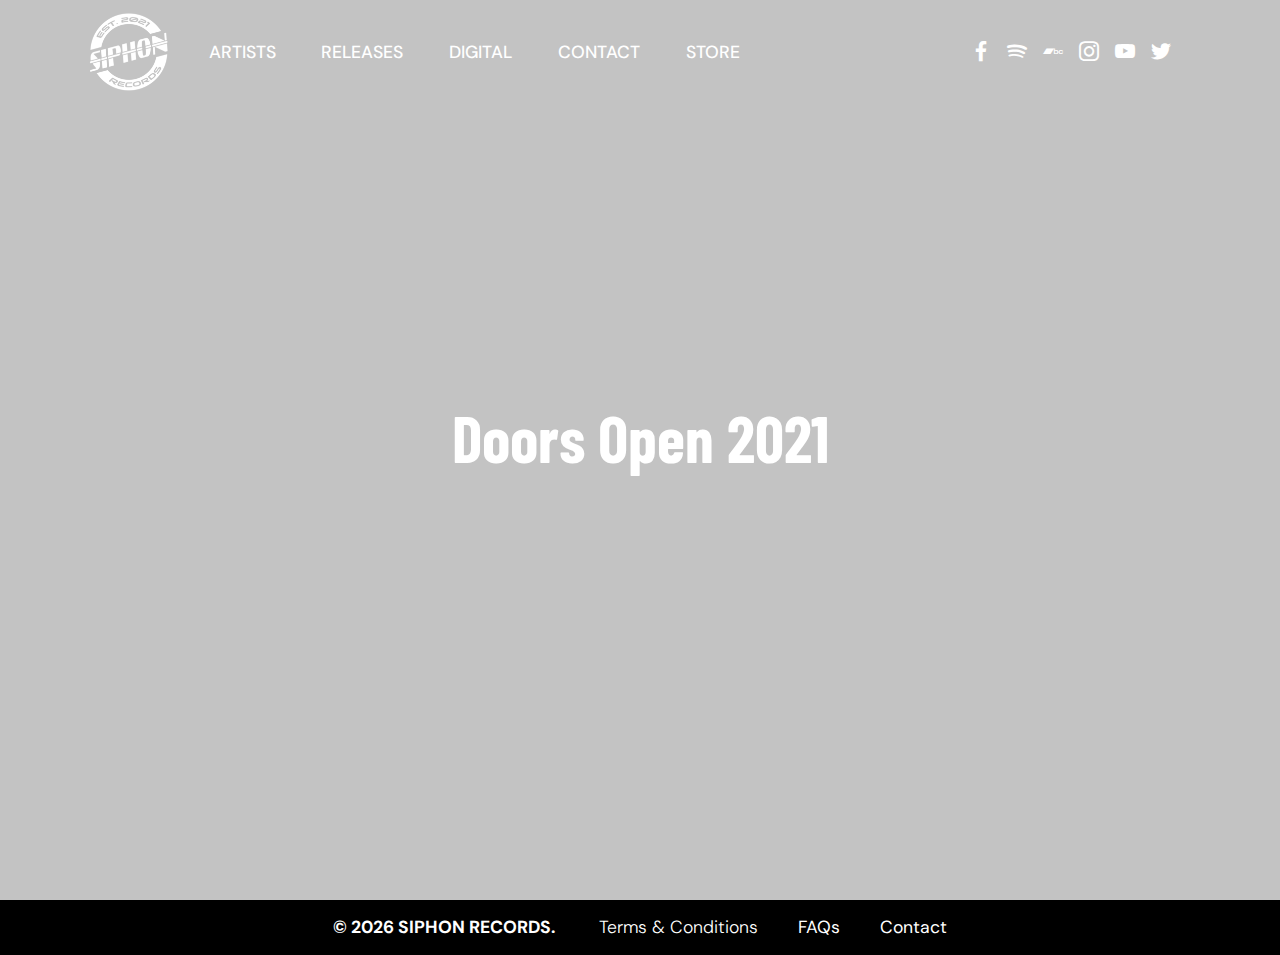
==== commit 2ebdb7fc: "Add files via upload" ====
--- a/index.html
+++ b/index.html
@@ -58,7 +58,8 @@
                     <li class="nav-item"><a class="nav-link link text-white text-primary display-4" href="http://siphonrecords.com/releases" aria-expanded="false">
                             RELEASES</a>
                         
-                    </li>
+                    </li><li class="nav-item"><a class="nav-link link text-white text-primary display-4" href="https://siphonrecords.bandcamp.com/" aria-expanded="false" target="_blank">
+                            DIGITAL</a></li>
                     <li class="nav-item"><a class="nav-link link text-white text-primary display-4" href="http://siphonrecords.com/contact">
                             CONTACT</a></li><li class="nav-item"><a class="nav-link link text-white text-primary display-4" href="https://siphonrecords.storenvy.com/" target="_blank">
                             STORE</a></li></ul>
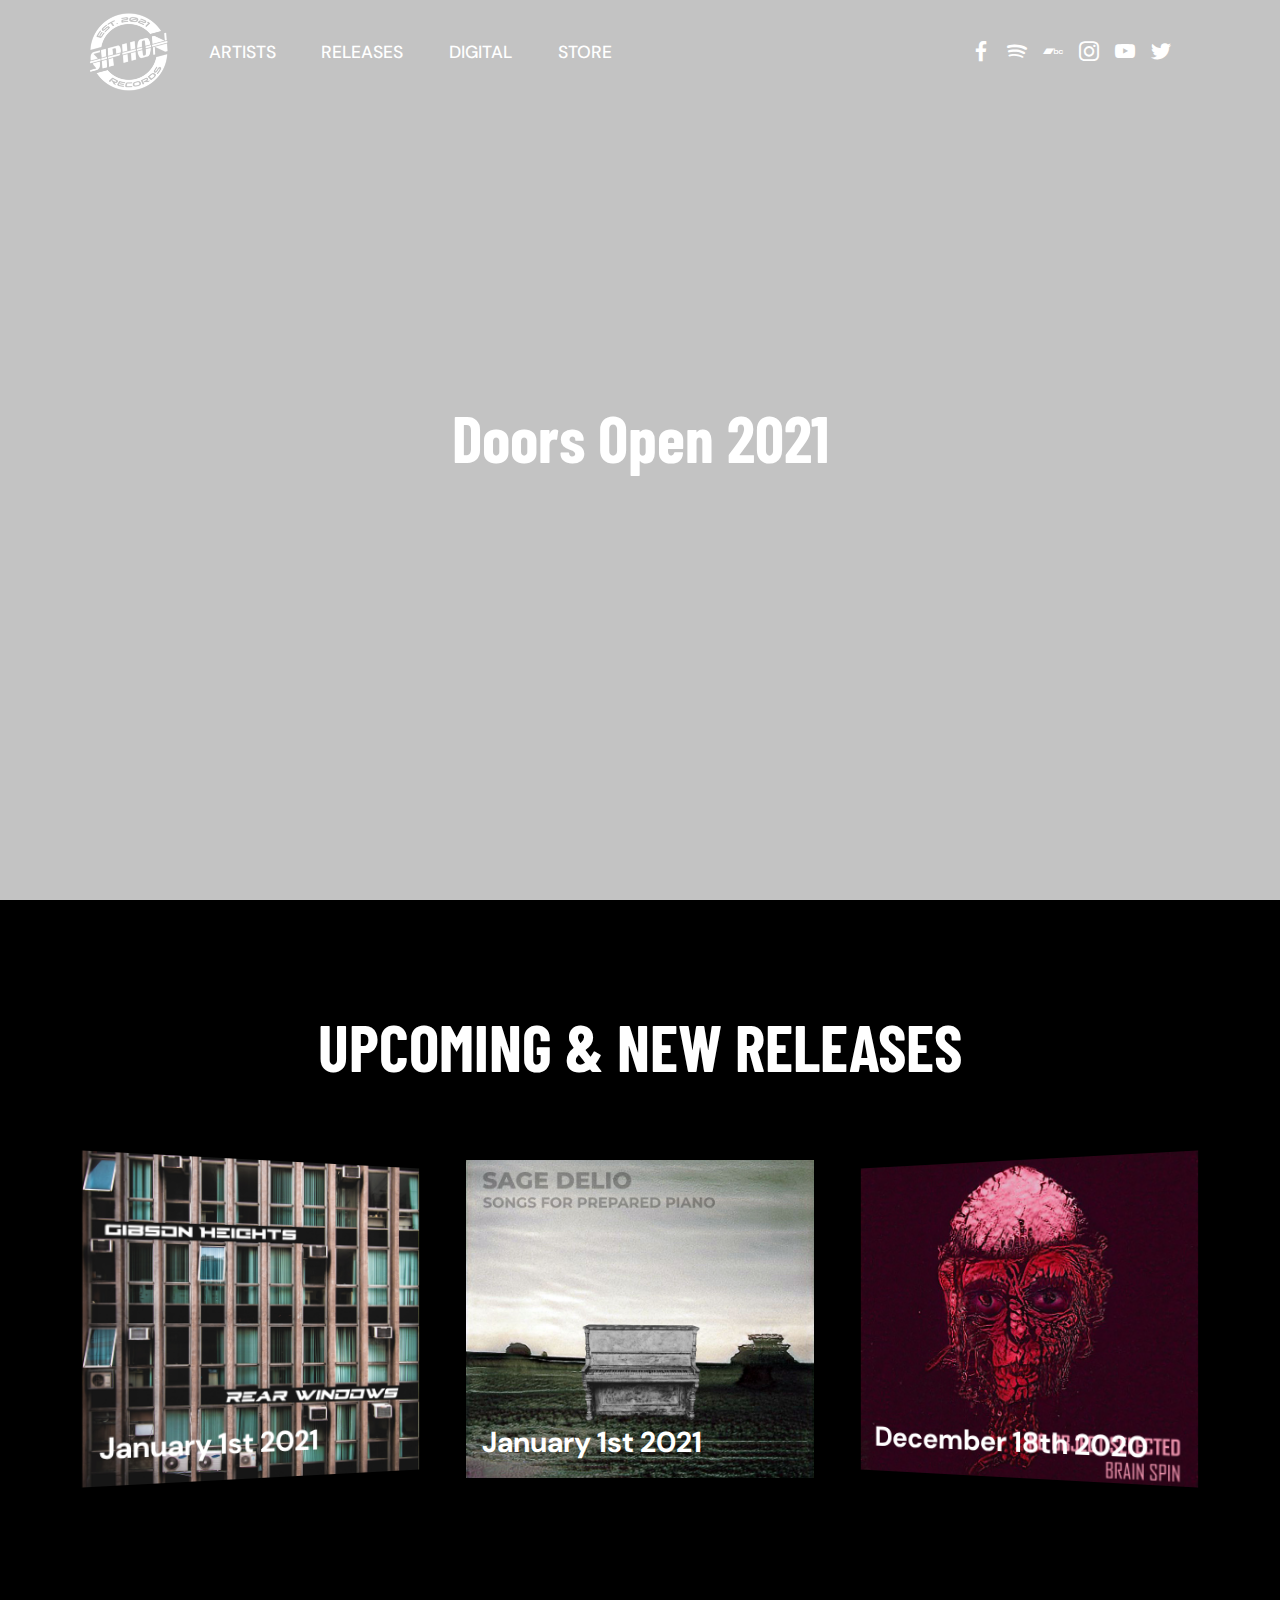
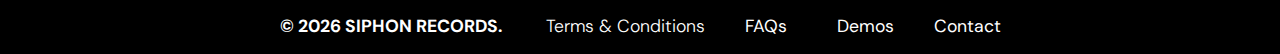
==== commit 4758a1fb: "Add files via upload" ====
--- a/index.html
+++ b/index.html
@@ -27,7 +27,7 @@
 </head>
 <body>
   
-  <section class="menu cid-seSaz73H1t" once="menu" id="menu">
+  <section class="menu cid-seSaz73H1t" once="menu" id="menu" data-sortbtn="btn-primary">
 
     
 
@@ -60,9 +60,7 @@
                         
                     </li><li class="nav-item"><a class="nav-link link text-white text-primary display-4" href="https://siphonrecords.bandcamp.com/" aria-expanded="false" target="_blank">
                             DIGITAL</a></li>
-                    <li class="nav-item"><a class="nav-link link text-white text-primary display-4" href="http://siphonrecords.com/contact">
-                            CONTACT</a></li><li class="nav-item"><a class="nav-link link text-white text-primary display-4" href="https://siphonrecords.storenvy.com/" target="_blank">
-                            STORE</a></li></ul>
+                    <li class="nav-item"><a class="nav-link link text-white text-primary display-4" href="https://siphonrecords.storenvy.com/" target="_blank">STORE</a></li></ul>
                 <div class="icons-menu">
                     <a href="https://www.facebook.com/siphonrecords/" target="_blank">
                         <span class="p-2 mbr-iconfont socicon-facebook socicon"></span>
@@ -90,7 +88,7 @@
 
 </section>
 
-<section class="cid-rLDwTOeBUg mbr-fullscreen" data-bg-video="https://www.youtube.com/watch?v=5ZKmgbkkeZ4" id="header">
+<section class="cid-rLDwTOeBUg mbr-fullscreen" data-bg-video="https://www.youtube.com/watch?v=5ZKmgbkkeZ4" id="header" data-sortbtn="btn-primary">
 
     
 
@@ -109,7 +107,66 @@
     
 </section>
 
-<section class="extFooter cid-sf4LexuXeJ" id="extFooter3-8b">
+<section class="features4 cid-sjQ5Nk4nIP" id="features4-a0" data-sortbtn="btn-primary">
+
+    
+
+    
+    <div class="container">
+        <div class="row">
+
+            <div class="mbr-white col-md-12 col-lg-12">
+                <div class="title-align align-center">
+                    
+                </div>
+                <h1 class="mbr-section-title align-center mbr-bold pb-5 mbr-fonts-style display-2">UPCOMING &amp; NEW RELEASES</h1>
+            </div>
+
+
+            <div class="card p-3 col-12 col-md-6 col-lg-4">
+                <div class="card-wrapper card1">
+                    <div class="card-box">
+                        <h5 class="card-date align-left mbr-semibold mbr-white mbr-fonts-style display-5"><strong>January 1st 2021</strong></h5>
+                        
+
+
+                    </div>
+
+                </div>
+            </div>
+
+            <div class="card p-3 col-12 col-md-6 col-lg-4">
+                <div class="card-wrapper card2">
+                    <div class="card-box">
+                        <h5 class="card-date align-left mbr-semibold mbr-white mbr-fonts-style display-5">
+                            <strong>January 1st 2021</strong></h5>
+                        
+
+
+                    </div>
+
+                </div>
+            </div>
+
+            <div class="card p-3 col-12 col-md-6 col-lg-4">
+                <div class="card-wrapper card3">
+                    <div class="card-box">
+                        <h5 class="card-date align-left mbr-semibold mbr-white mbr-fonts-style display-5">
+                            <strong>December 18th 2020</strong></h5>
+                        
+
+                    </div>
+
+                </div>
+            </div>
+
+
+
+        </div>
+    </div>
+</section>
+
+<section class="extFooter cid-sf4LexuXeJ" id="extFooter3-8b" data-sortbtn="btn-primary">
 
     
 
@@ -124,7 +181,7 @@
                     
                     
                     
-                <li class="list-inline-item mbr-fonts-style display-4"><strong>© <script>new Date().getFullYear() > 2010 && document.write(new Date().getFullYear());</script> SIPHON RECORDS.&nbsp;</strong></li><li class="list-inline-item mbr-fonts-style display-4">Terms &amp; Conditions</li><li class="list-inline-item mbr-fonts-style display-4"><a href="http://siphonrecords.com/faqs" class="text-white text-primary">FAQs</a></li><li class="list-inline-item mbr-fonts-style display-4"><a href="http://siphonrecords.com/contact" class="text-white text-primary">Contact</a></li></ul>
+                <li class="list-inline-item mbr-fonts-style display-4"><strong>© <script>new Date().getFullYear() > 2010 && document.write(new Date().getFullYear());</script> SIPHON RECORDS.&nbsp;</strong></li><li class="list-inline-item mbr-fonts-style display-4">Terms &amp; Conditions</li><li class="list-inline-item mbr-fonts-style display-4"><a href="http://siphonrecords.com/faqs" class="text-white text-primary">FAQs</a>&nbsp; &nbsp; &nbsp; &nbsp; &nbsp; <a href="http://www.siphonrecords.com/demo-submissions" class="text-white text-primary">Demos</a></li><li class="list-inline-item mbr-fonts-style display-4"><a href="http://siphonrecords.com/contact" class="text-white text-primary">Contact</a></li></ul>
             </div>
             
         </div>
--- a/assets/mobirise/css/mbr-additional.css
+++ b/assets/mobirise/css/mbr-additional.css
@@ -630,6 +630,108 @@
 }
 .cid-rLDwTOeBUg H1 {
   text-align: center;
+}
+.cid-sjQ5Nk4nIP {
+  padding-top: 105px;
+  padding-bottom: 105px;
+  background-color: #000000;
+}
+.cid-sjQ5Nk4nIP .card-box {
+  z-index: 10;
+  position: relative;
+}
+.cid-sjQ5Nk4nIP .container-fluid {
+  padding: 0;
+}
+.cid-sjQ5Nk4nIP h5 {
+  margin: 0;
+}
+.cid-sjQ5Nk4nIP h3 {
+  width: fit-content;
+  display: inline-block;
+  position: relative;
+}
+.cid-sjQ5Nk4nIP h3:before {
+  position: absolute;
+  content: '';
+  left: 50%;
+  top: -120px;
+  bottom: 0;
+  width: 1px;
+  height: 100px;
+  background: currentColor;
+}
+.cid-sjQ5Nk4nIP .card {
+  margin: auto;
+  min-height: 350px;
+  perspective: 800px;
+  cursor: pointer;
+}
+.cid-sjQ5Nk4nIP .card:hover {
+  z-index: 99;
+}
+.cid-sjQ5Nk4nIP .card-wrapper {
+  background-position: center;
+  padding: 1rem 1rem;
+  background-size: cover;
+  transition: all 0.3s;
+  display: flex;
+  justify-content: center;
+  align-items: flex-end;
+  transform-origin: top;
+  position: relative;
+  overflow: hidden;
+}
+.cid-sjQ5Nk4nIP .card-wrapper:hover {
+  transform: rotateX(20deg);
+}
+.cid-sjQ5Nk4nIP .card-wrapper:hover:before {
+  transform: translateY(-10%);
+  opacity: 1;
+}
+.cid-sjQ5Nk4nIP .card-wrapper:before {
+  content: "";
+  height: 100%;
+  width: 100%;
+  background: linear-gradient(190deg, rgba(255, 255, 255, 0.4) 0%, rgba(255, 255, 255, 0) 90%);
+  clip-path: polygon(0 0, 100% 0, 100% 25%, 0 75%);
+  opacity: 0;
+  position: absolute;
+  transition: all 0.3s;
+  transform: translateY(-100%);
+}
+.cid-sjQ5Nk4nIP .card1 {
+  background-image: url("../../../assets/images/album-cover-1500x1500.jpg");
+  z-index: 4;
+  transform: rotateY(15deg);
+}
+.cid-sjQ5Nk4nIP .card2 {
+  background-image: url("../../../assets/images/album-cover-800x800-800x800.jpg");
+  z-index: 3;
+}
+.cid-sjQ5Nk4nIP .card3 {
+  background-image: url("../../../assets/images/album-cover-2-1500x1500.jpg");
+  z-index: 2;
+  transform: rotateY(-15deg);
+}
+.cid-sjQ5Nk4nIP h4 {
+  font-weight: 500;
+  margin-bottom: 0;
+}
+.cid-sjQ5Nk4nIP .btn {
+  margin: 0!important;
+  padding: 1rem 2rem;
+}
+@media (max-width: 767px) {
+  .cid-sjQ5Nk4nIP .card-box {
+    text-align: center;
+  }
+}
+.cid-sjQ5Nk4nIP .mbr-text {
+  color: #cccccc;
+}
+.cid-sjQ5Nk4nIP .card-date {
+  color: #ffffff;
 }
 .cid-seSaz73H1t .dropdown-item:before {
   font-family: MobiriseIcons !important;
@@ -1497,49 +1599,49 @@
 .cid-seDIOigUA5 .mbr-name {
   text-align: center;
 }
-.cid-seEqUu4LUm {
+.cid-sjGOT3NnAa {
   padding-top: 0px;
   padding-bottom: 0px;
   background: #ffffff;
 }
-.cid-seEqUu4LUm .mbr-section-title {
+.cid-sjGOT3NnAa .mbr-section-title {
   margin-bottom: 0;
   text-align: center;
 }
-.cid-seEqUu4LUm .mbr-iconfont {
+.cid-sjGOT3NnAa .mbr-iconfont {
   color: #ffffff;
   font-size: 1rem;
 }
-.cid-seEqUu4LUm .mbr-iconfont:before {
+.cid-sjGOT3NnAa .mbr-iconfont:before {
   padding: .5rem;
   border: 1px solid;
   border-radius: 100px;
 }
-.cid-seEqUu4LUm .mbr-iconfont:hover {
+.cid-sjGOT3NnAa .mbr-iconfont:hover {
   color: #55b4d4;
 }
-.cid-seEqUu4LUm .image-wrap {
+.cid-sjGOT3NnAa .image-wrap {
   position: relative;
 }
-.cid-seEqUu4LUm .image-wrap img {
+.cid-sjGOT3NnAa .image-wrap img {
   width: 100%;
   z-index: 0;
 }
-.cid-seEqUu4LUm .mbr-section-subtitle {
+.cid-sjGOT3NnAa .mbr-section-subtitle {
   line-height: 1.5;
   color: #767676;
 }
-.cid-seEqUu4LUm .card-wrap {
+.cid-sjGOT3NnAa .card-wrap {
   margin-bottom: 3rem;
 }
-.cid-seEqUu4LUm .card-wrap:hover .social-media {
+.cid-sjGOT3NnAa .card-wrap:hover .social-media {
   transition-delay: 0.3s;
   opacity: 1;
 }
-.cid-seEqUu4LUm .card-wrap:hover .img-overlay {
+.cid-sjGOT3NnAa .card-wrap:hover .img-overlay {
   opacity: 1;
 }
-.cid-seEqUu4LUm .social-media {
+.cid-sjGOT3NnAa .social-media {
   bottom: 5%;
   transition-delay: 0s;
   list-style-type: none;
@@ -1554,15 +1656,15 @@
   -o-transition: opacity 0.2s ease-in-out;
   transition: opacity 0.2s ease-in-out;
 }
-.cid-seEqUu4LUm .social-media ul {
+.cid-sjGOT3NnAa .social-media ul {
   margin: 0;
   padding: 0;
 }
-.cid-seEqUu4LUm .social-media ul li {
+.cid-sjGOT3NnAa .social-media ul li {
   margin: .1rem;
   display: inline-block;
 }
-.cid-seEqUu4LUm .img-overlay {
+.cid-sjGOT3NnAa .img-overlay {
   background: linear-gradient(transparent, #232323);
   pointer-events: none;
   position: absolute;
@@ -1577,16 +1679,16 @@
   -o-transition: opacity 0.4s ease-in-out;
   transition: opacity 0.4s ease-in-out;
 }
-.cid-seEqUu4LUm .builderCard .img-overlay {
+.cid-sjGOT3NnAa .builderCard .img-overlay {
   border-bottom-left-radius: 5rem;
 }
-.cid-seEqUu4LUm .mbr-role {
+.cid-sjGOT3NnAa .mbr-role {
   color: #e96188;
 }
-.cid-seEqUu4LUm .mbr-text {
+.cid-sjGOT3NnAa .mbr-text {
   color: #767676;
 }
-.cid-seEqUu4LUm .mbr-name {
+.cid-sjGOT3NnAa .mbr-name {
   text-align: center;
 }
 .cid-sf4LexuXeJ {
--- a/assets/mobirise/css/mbr-additional.css
+++ b/assets/mobirise/css/mbr-additional.css
@@ -630,6 +630,108 @@
 }
 .cid-rLDwTOeBUg H1 {
   text-align: center;
+}
+.cid-sjQ5Nk4nIP {
+  padding-top: 105px;
+  padding-bottom: 105px;
+  background-color: #000000;
+}
+.cid-sjQ5Nk4nIP .card-box {
+  z-index: 10;
+  position: relative;
+}
+.cid-sjQ5Nk4nIP .container-fluid {
+  padding: 0;
+}
+.cid-sjQ5Nk4nIP h5 {
+  margin: 0;
+}
+.cid-sjQ5Nk4nIP h3 {
+  width: fit-content;
+  display: inline-block;
+  position: relative;
+}
+.cid-sjQ5Nk4nIP h3:before {
+  position: absolute;
+  content: '';
+  left: 50%;
+  top: -120px;
+  bottom: 0;
+  width: 1px;
+  height: 100px;
+  background: currentColor;
+}
+.cid-sjQ5Nk4nIP .card {
+  margin: auto;
+  min-height: 350px;
+  perspective: 800px;
+  cursor: pointer;
+}
+.cid-sjQ5Nk4nIP .card:hover {
+  z-index: 99;
+}
+.cid-sjQ5Nk4nIP .card-wrapper {
+  background-position: center;
+  padding: 1rem 1rem;
+  background-size: cover;
+  transition: all 0.3s;
+  display: flex;
+  justify-content: center;
+  align-items: flex-end;
+  transform-origin: top;
+  position: relative;
+  overflow: hidden;
+}
+.cid-sjQ5Nk4nIP .card-wrapper:hover {
+  transform: rotateX(20deg);
+}
+.cid-sjQ5Nk4nIP .card-wrapper:hover:before {
+  transform: translateY(-10%);
+  opacity: 1;
+}
+.cid-sjQ5Nk4nIP .card-wrapper:before {
+  content: "";
+  height: 100%;
+  width: 100%;
+  background: linear-gradient(190deg, rgba(255, 255, 255, 0.4) 0%, rgba(255, 255, 255, 0) 90%);
+  clip-path: polygon(0 0, 100% 0, 100% 25%, 0 75%);
+  opacity: 0;
+  position: absolute;
+  transition: all 0.3s;
+  transform: translateY(-100%);
+}
+.cid-sjQ5Nk4nIP .card1 {
+  background-image: url("../../../assets/images/album-cover-1500x1500.jpg");
+  z-index: 4;
+  transform: rotateY(15deg);
+}
+.cid-sjQ5Nk4nIP .card2 {
+  background-image: url("../../../assets/images/album-cover-800x800-800x800.jpg");
+  z-index: 3;
+}
+.cid-sjQ5Nk4nIP .card3 {
+  background-image: url("../../../assets/images/album-cover-2-1500x1500.jpg");
+  z-index: 2;
+  transform: rotateY(-15deg);
+}
+.cid-sjQ5Nk4nIP h4 {
+  font-weight: 500;
+  margin-bottom: 0;
+}
+.cid-sjQ5Nk4nIP .btn {
+  margin: 0!important;
+  padding: 1rem 2rem;
+}
+@media (max-width: 767px) {
+  .cid-sjQ5Nk4nIP .card-box {
+    text-align: center;
+  }
+}
+.cid-sjQ5Nk4nIP .mbr-text {
+  color: #cccccc;
+}
+.cid-sjQ5Nk4nIP .card-date {
+  color: #ffffff;
 }
 .cid-seSaz73H1t .dropdown-item:before {
   font-family: MobiriseIcons !important;
@@ -1497,49 +1599,49 @@
 .cid-seDIOigUA5 .mbr-name {
   text-align: center;
 }
-.cid-seEqUu4LUm {
+.cid-sjGOT3NnAa {
   padding-top: 0px;
   padding-bottom: 0px;
   background: #ffffff;
 }
-.cid-seEqUu4LUm .mbr-section-title {
+.cid-sjGOT3NnAa .mbr-section-title {
   margin-bottom: 0;
   text-align: center;
 }
-.cid-seEqUu4LUm .mbr-iconfont {
+.cid-sjGOT3NnAa .mbr-iconfont {
   color: #ffffff;
   font-size: 1rem;
 }
-.cid-seEqUu4LUm .mbr-iconfont:before {
+.cid-sjGOT3NnAa .mbr-iconfont:before {
   padding: .5rem;
   border: 1px solid;
   border-radius: 100px;
 }
-.cid-seEqUu4LUm .mbr-iconfont:hover {
+.cid-sjGOT3NnAa .mbr-iconfont:hover {
   color: #55b4d4;
 }
-.cid-seEqUu4LUm .image-wrap {
+.cid-sjGOT3NnAa .image-wrap {
   position: relative;
 }
-.cid-seEqUu4LUm .image-wrap img {
+.cid-sjGOT3NnAa .image-wrap img {
   width: 100%;
   z-index: 0;
 }
-.cid-seEqUu4LUm .mbr-section-subtitle {
+.cid-sjGOT3NnAa .mbr-section-subtitle {
   line-height: 1.5;
   color: #767676;
 }
-.cid-seEqUu4LUm .card-wrap {
+.cid-sjGOT3NnAa .card-wrap {
   margin-bottom: 3rem;
 }
-.cid-seEqUu4LUm .card-wrap:hover .social-media {
+.cid-sjGOT3NnAa .card-wrap:hover .social-media {
   transition-delay: 0.3s;
   opacity: 1;
 }
-.cid-seEqUu4LUm .card-wrap:hover .img-overlay {
+.cid-sjGOT3NnAa .card-wrap:hover .img-overlay {
   opacity: 1;
 }
-.cid-seEqUu4LUm .social-media {
+.cid-sjGOT3NnAa .social-media {
   bottom: 5%;
   transition-delay: 0s;
   list-style-type: none;
@@ -1554,15 +1656,15 @@
   -o-transition: opacity 0.2s ease-in-out;
   transition: opacity 0.2s ease-in-out;
 }
-.cid-seEqUu4LUm .social-media ul {
+.cid-sjGOT3NnAa .social-media ul {
   margin: 0;
   padding: 0;
 }
-.cid-seEqUu4LUm .social-media ul li {
+.cid-sjGOT3NnAa .social-media ul li {
   margin: .1rem;
   display: inline-block;
 }
-.cid-seEqUu4LUm .img-overlay {
+.cid-sjGOT3NnAa .img-overlay {
   background: linear-gradient(transparent, #232323);
   pointer-events: none;
   position: absolute;
@@ -1577,16 +1679,16 @@
   -o-transition: opacity 0.4s ease-in-out;
   transition: opacity 0.4s ease-in-out;
 }
-.cid-seEqUu4LUm .builderCard .img-overlay {
+.cid-sjGOT3NnAa .builderCard .img-overlay {
   border-bottom-left-radius: 5rem;
 }
-.cid-seEqUu4LUm .mbr-role {
+.cid-sjGOT3NnAa .mbr-role {
   color: #e96188;
 }
-.cid-seEqUu4LUm .mbr-text {
+.cid-sjGOT3NnAa .mbr-text {
   color: #767676;
 }
-.cid-seEqUu4LUm .mbr-name {
+.cid-sjGOT3NnAa .mbr-name {
   text-align: center;
 }
 .cid-sf4LexuXeJ {
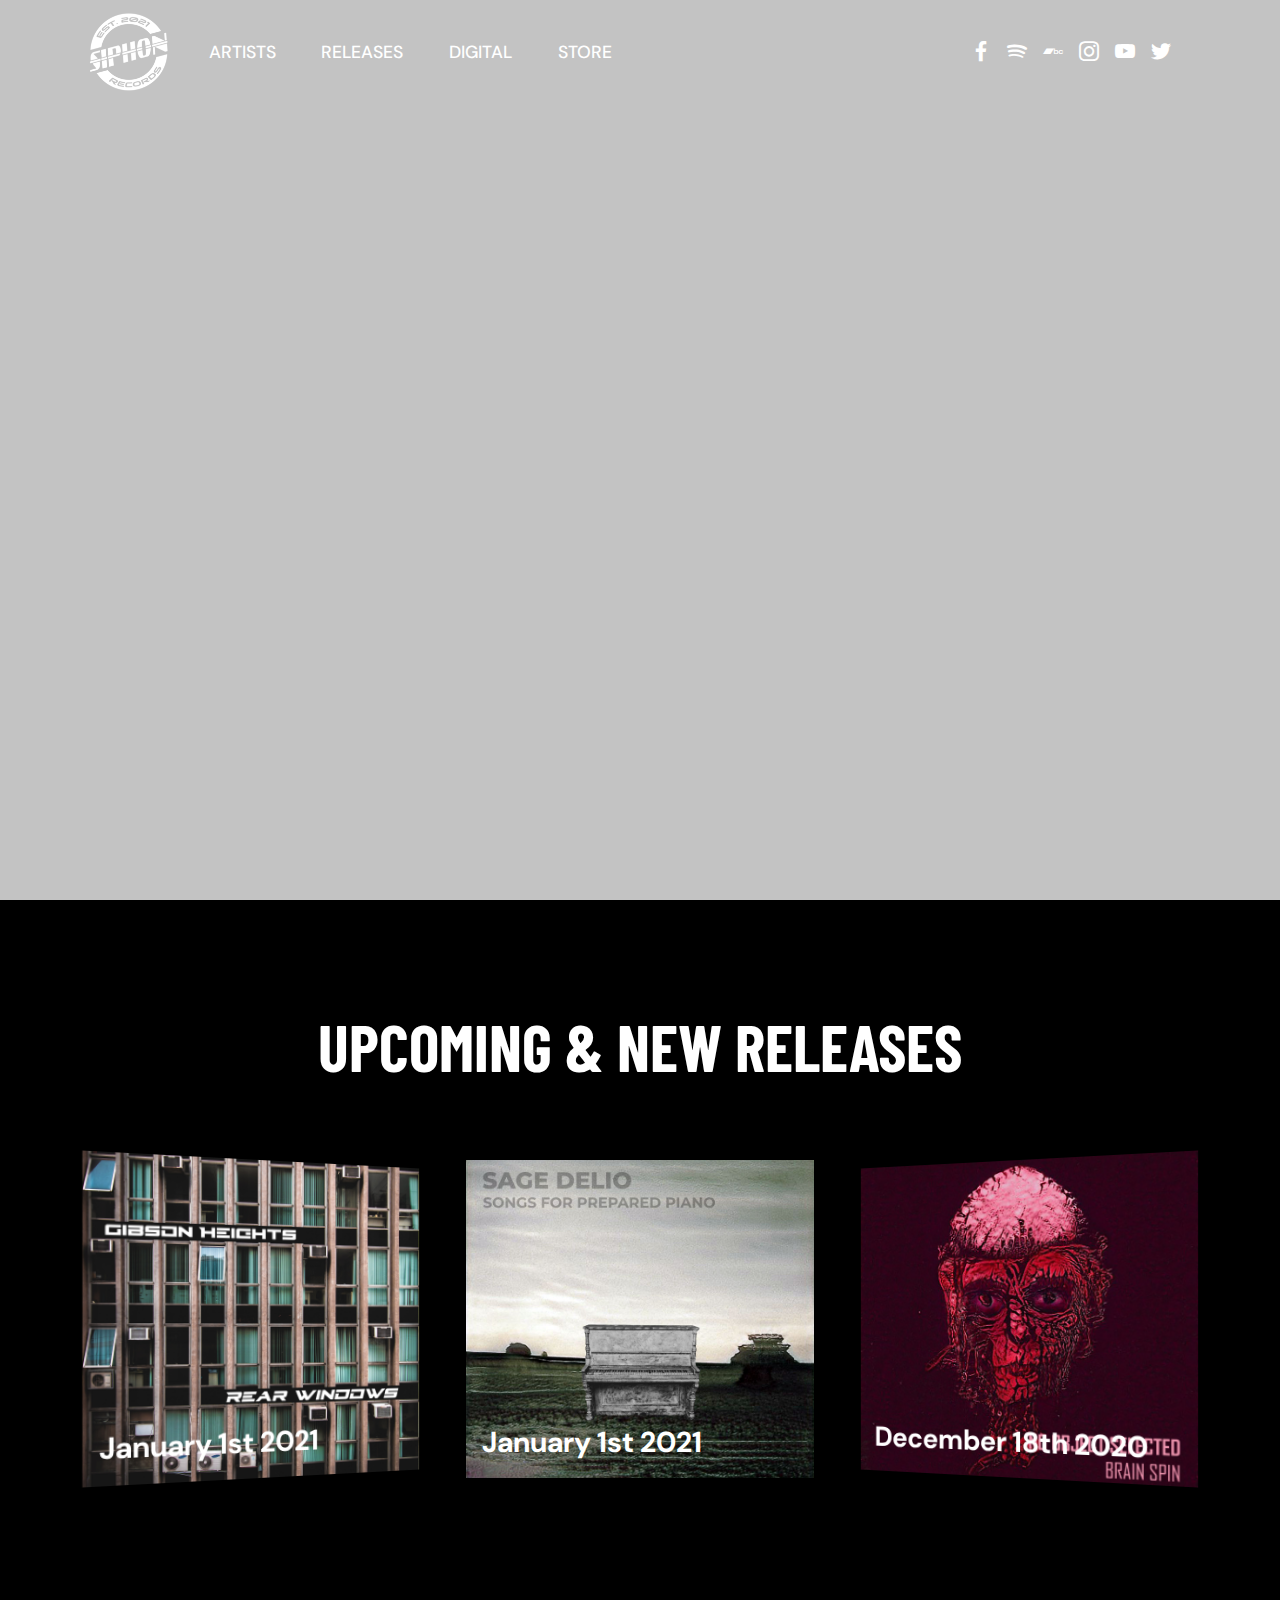
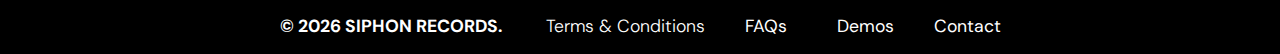
==== commit 5722b892: "Add files via upload" ====
--- a/index.html
+++ b/index.html
@@ -97,7 +97,7 @@
     <div class="container align-center">
         <div class="row justify-content-md-center">
             <div class="mbr-white col-md-10">
-                <h1 class="mbr-section-title mbr-bold pb-3 mbr-fonts-style display-2">Doors Open 2021</h1>
+                
                 
                 
                 
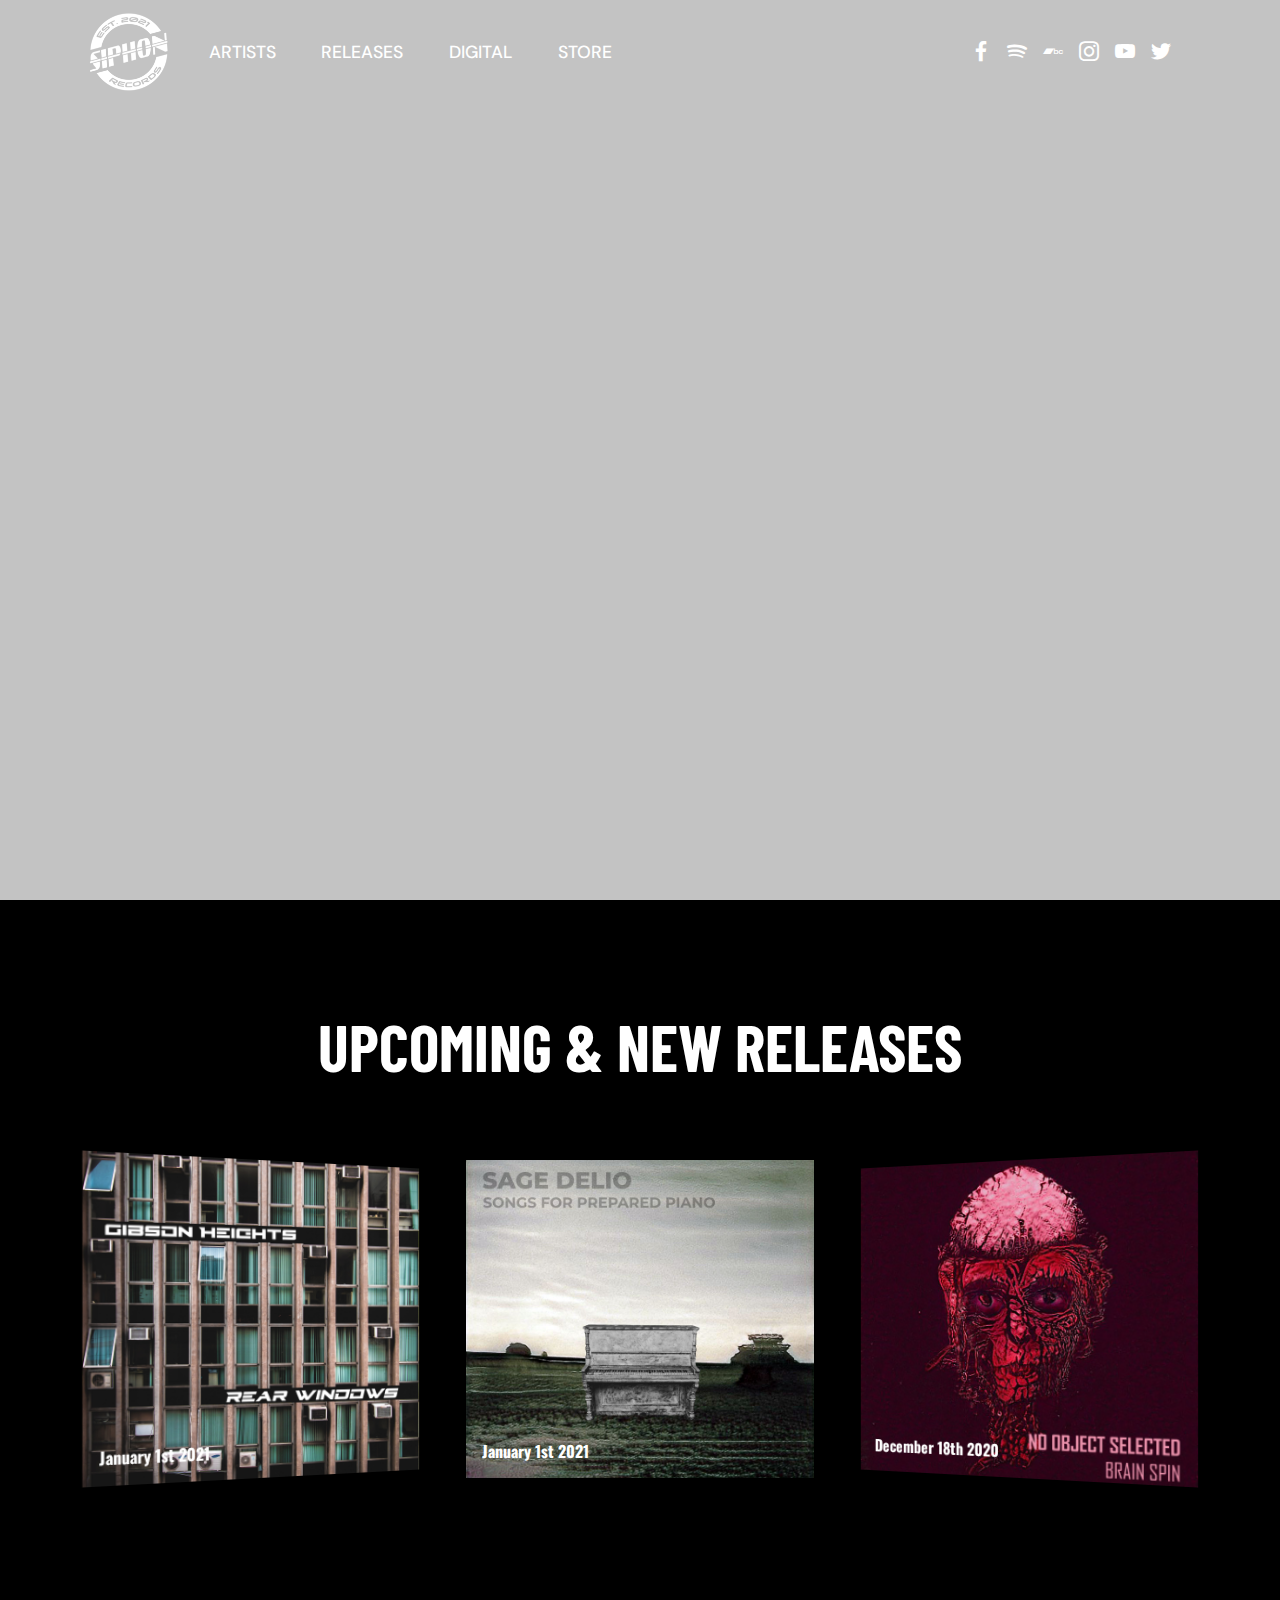
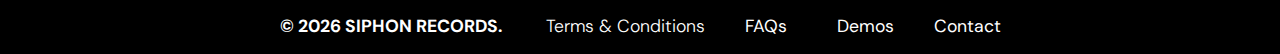
==== commit 0a3c870c: "Add files via upload" ====
--- a/index.html
+++ b/index.html
@@ -27,7 +27,7 @@
 </head>
 <body>
   
-  <section class="menu cid-seSaz73H1t" once="menu" id="menu" data-sortbtn="btn-primary">
+  <section class="menu cid-seSaz73H1t" once="menu" id="menu">
 
     
 
@@ -88,7 +88,7 @@
 
 </section>
 
-<section class="cid-rLDwTOeBUg mbr-fullscreen" data-bg-video="https://www.youtube.com/watch?v=5ZKmgbkkeZ4" id="header" data-sortbtn="btn-primary">
+<section class="cid-rLDwTOeBUg mbr-fullscreen" data-bg-video="https://www.youtube.com/watch?v=5ZKmgbkkeZ4" id="header">
 
     
 
@@ -107,7 +107,7 @@
     
 </section>
 
-<section class="features4 cid-sjQ5Nk4nIP" id="features4-a0" data-sortbtn="btn-primary">
+<section class="features4 cid-sjQ5Nk4nIP" id="features4-a0">
 
     
 
@@ -166,7 +166,7 @@
     </div>
 </section>
 
-<section class="extFooter cid-sf4LexuXeJ" id="extFooter3-8b" data-sortbtn="btn-primary">
+<section class="extFooter cid-sf4LexuXeJ" id="extFooter3-8b">
 
     
 
--- a/assets/mobirise/css/mbr-additional.css
+++ b/assets/mobirise/css/mbr-additional.css
@@ -1,4 +1,5 @@
 @import url(https://fonts.googleapis.com/css?family=Barlow+Condensed:100,100i,200,200i,300,300i,400,400i,500,500i,600,600i,700,700i,800,800i,900,900i&display=swap);
+@import url(https://fonts.googleapis.com/css?family=Oswald:200,300,400,500,600,700&display=swap);
 @import url(https://fonts.googleapis.com/css?family=DM+Sans:400,400i,500,500i,700,700i&display=swap);
 
 
@@ -32,12 +33,12 @@
   font-size: 1.76rem;
 }
 .display-5 {
-  font-family: 'DM Sans', sans-serif;
-  font-size: 1.8rem;
+  font-family: 'Oswald', sans-serif;
+  font-size: 1rem;
   line-height: 1.4;
 }
 .display-5 > .mbr-iconfont {
-  font-size: 2.88rem;
+  font-size: 1.6rem;
 }
 .display-7 {
   font-family: 'DM Sans', sans-serif;
@@ -68,7 +69,7 @@
 }
 @media (max-width: 992px) {
   .display-5 {
-    font-size: 1.44rem;
+    font-size: 0.8rem;
   }
 }
 @media (max-width: 768px) {
@@ -88,9 +89,9 @@
     line-height: calc( 1.4 * (1.0350000000000001rem + (1.1 - 1.0350000000000001) * ((100vw - 20rem) / (48 - 20))));
   }
   .display-5 {
-    font-size: 1.44rem;
-    font-size: calc( 1.28rem + (1.8 - 1.28) * ((100vw - 20rem) / (48 - 20)));
-    line-height: calc( 1.4 * (1.28rem + (1.8 - 1.28) * ((100vw - 20rem) / (48 - 20))));
+    font-size: 0.8rem;
+    font-size: calc( 1rem + (1 - 1) * ((100vw - 20rem) / (48 - 20)));
+    line-height: calc( 1.4 * (1rem + (1 - 1) * ((100vw - 20rem) / (48 - 20))));
   }
 }
 /* Buttons */
--- a/assets/mobirise/css/mbr-additional.css
+++ b/assets/mobirise/css/mbr-additional.css
@@ -1,4 +1,5 @@
 @import url(https://fonts.googleapis.com/css?family=Barlow+Condensed:100,100i,200,200i,300,300i,400,400i,500,500i,600,600i,700,700i,800,800i,900,900i&display=swap);
+@import url(https://fonts.googleapis.com/css?family=Oswald:200,300,400,500,600,700&display=swap);
 @import url(https://fonts.googleapis.com/css?family=DM+Sans:400,400i,500,500i,700,700i&display=swap);
 
 
@@ -32,12 +33,12 @@
   font-size: 1.76rem;
 }
 .display-5 {
-  font-family: 'DM Sans', sans-serif;
-  font-size: 1.8rem;
+  font-family: 'Oswald', sans-serif;
+  font-size: 1rem;
   line-height: 1.4;
 }
 .display-5 > .mbr-iconfont {
-  font-size: 2.88rem;
+  font-size: 1.6rem;
 }
 .display-7 {
   font-family: 'DM Sans', sans-serif;
@@ -68,7 +69,7 @@
 }
 @media (max-width: 992px) {
   .display-5 {
-    font-size: 1.44rem;
+    font-size: 0.8rem;
   }
 }
 @media (max-width: 768px) {
@@ -88,9 +89,9 @@
     line-height: calc( 1.4 * (1.0350000000000001rem + (1.1 - 1.0350000000000001) * ((100vw - 20rem) / (48 - 20))));
   }
   .display-5 {
-    font-size: 1.44rem;
-    font-size: calc( 1.28rem + (1.8 - 1.28) * ((100vw - 20rem) / (48 - 20)));
-    line-height: calc( 1.4 * (1.28rem + (1.8 - 1.28) * ((100vw - 20rem) / (48 - 20))));
+    font-size: 0.8rem;
+    font-size: calc( 1rem + (1 - 1) * ((100vw - 20rem) / (48 - 20)));
+    line-height: calc( 1.4 * (1rem + (1 - 1) * ((100vw - 20rem) / (48 - 20))));
   }
 }
 /* Buttons */
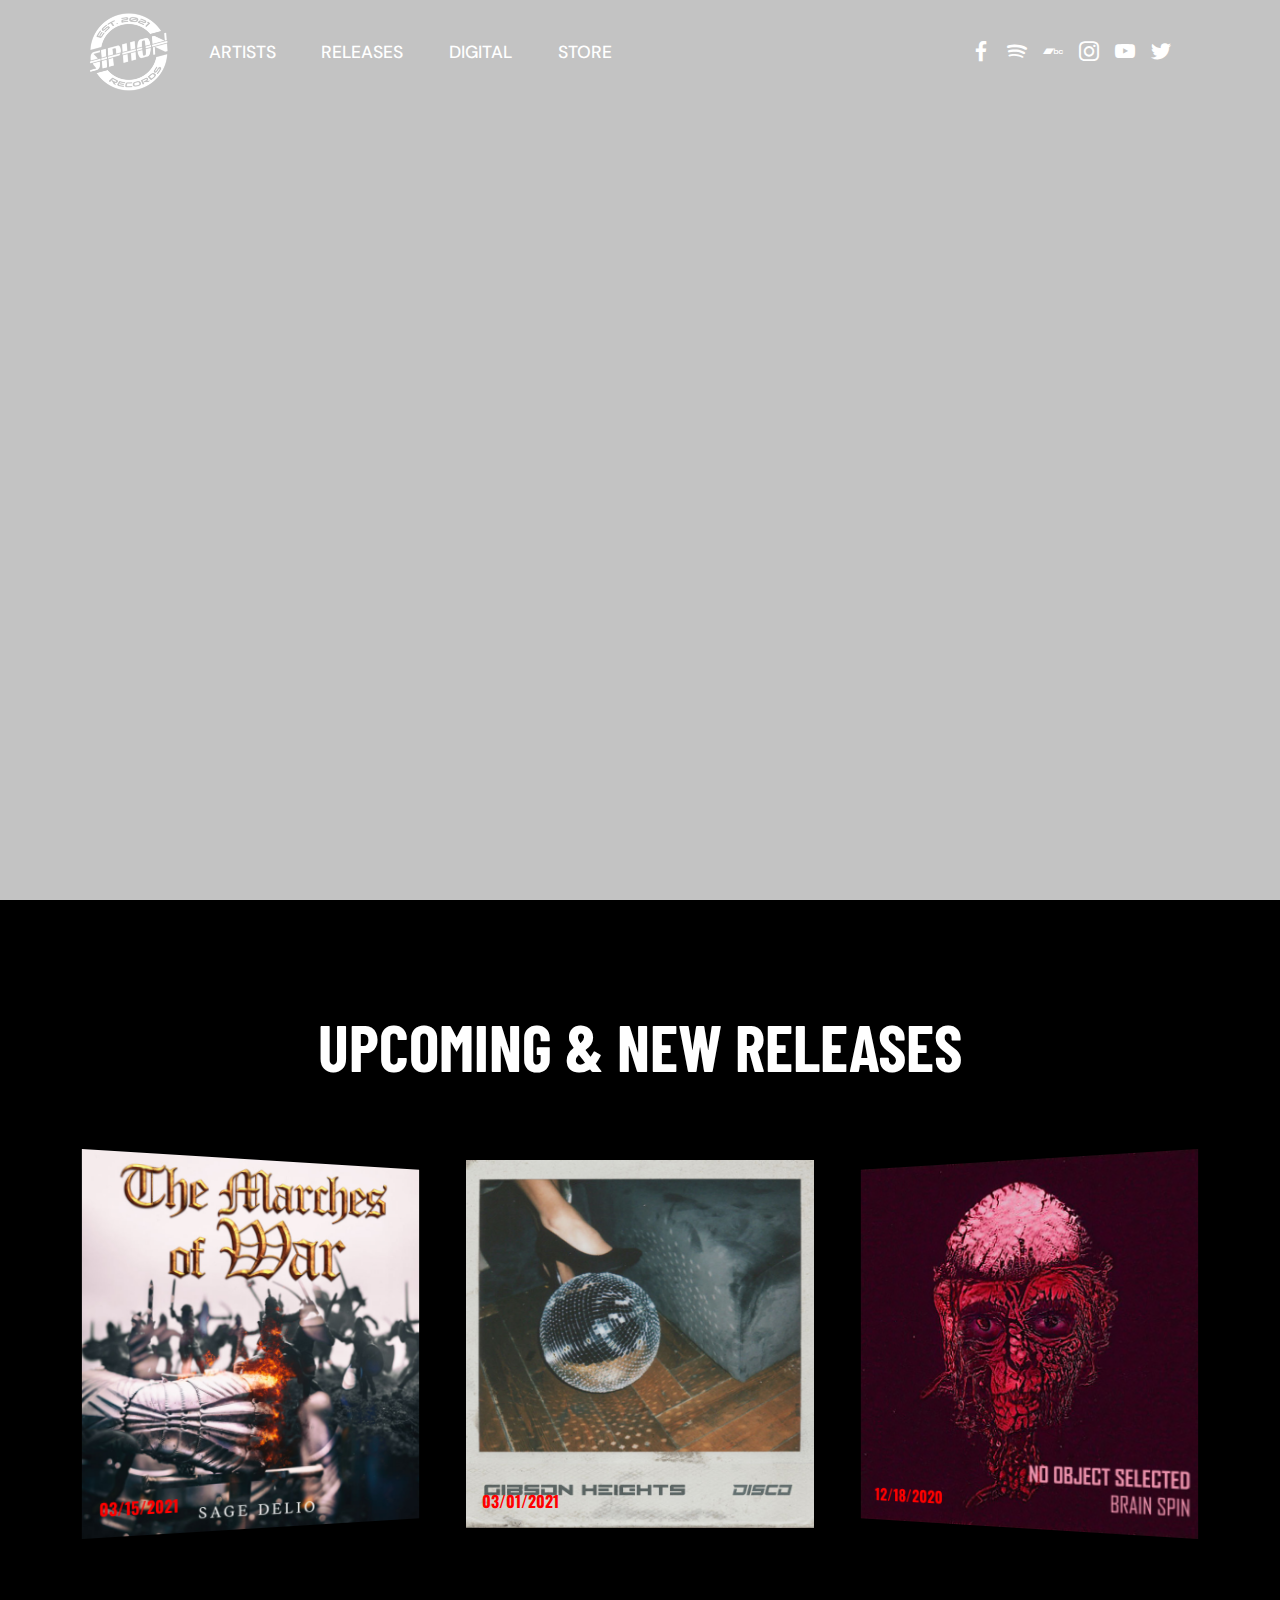
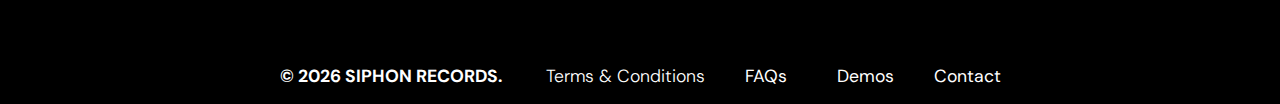
==== commit bfb5ff79: "Add files via upload" ====
--- a/index.html
+++ b/index.html
@@ -126,7 +126,7 @@
             <div class="card p-3 col-12 col-md-6 col-lg-4">
                 <div class="card-wrapper card1">
                     <div class="card-box">
-                        <h5 class="card-date align-left mbr-semibold mbr-white mbr-fonts-style display-5"><strong>January 1st 2021</strong></h5>
+                        <h5 class="card-date align-left mbr-semibold mbr-white mbr-fonts-style display-5"><strong>03/15/2021</strong></h5>
                         
 
 
@@ -139,7 +139,7 @@
                 <div class="card-wrapper card2">
                     <div class="card-box">
                         <h5 class="card-date align-left mbr-semibold mbr-white mbr-fonts-style display-5">
-                            <strong>January 1st 2021</strong></h5>
+                            <strong>03/01/2021</strong></h5>
                         
 
 
@@ -152,7 +152,7 @@
                 <div class="card-wrapper card3">
                     <div class="card-box">
                         <h5 class="card-date align-left mbr-semibold mbr-white mbr-fonts-style display-5">
-                            <strong>December 18th 2020</strong></h5>
+                            <strong>12/18/2020</strong></h5>
                         
 
                     </div>
--- a/assets/mobirise/css/mbr-additional.css
+++ b/assets/mobirise/css/mbr-additional.css
@@ -638,7 +638,7 @@
   background-color: #000000;
 }
 .cid-sjQ5Nk4nIP .card-box {
-  z-index: 10;
+  z-index: 15;
   position: relative;
 }
 .cid-sjQ5Nk4nIP .container-fluid {
@@ -664,7 +664,7 @@
 }
 .cid-sjQ5Nk4nIP .card {
   margin: auto;
-  min-height: 350px;
+  min-height: 400px;
   perspective: 800px;
   cursor: pointer;
 }
@@ -702,12 +702,12 @@
   transform: translateY(-100%);
 }
 .cid-sjQ5Nk4nIP .card1 {
-  background-image: url("../../../assets/images/album-cover-1500x1500.jpg");
+  background-image: url("../../../assets/images/the-marches-of-war-front-cd-cover-1-800x800.jpg");
   z-index: 4;
   transform: rotateY(15deg);
 }
 .cid-sjQ5Nk4nIP .card2 {
-  background-image: url("../../../assets/images/album-cover-800x800-800x800.jpg");
+  background-image: url("../../../assets/images/album-cover-3-1500x1500-800x800.jpg");
   z-index: 3;
 }
 .cid-sjQ5Nk4nIP .card3 {
@@ -732,7 +732,7 @@
   color: #cccccc;
 }
 .cid-sjQ5Nk4nIP .card-date {
-  color: #ffffff;
+  color: #ff0000;
 }
 .cid-seSaz73H1t .dropdown-item:before {
   font-family: MobiriseIcons !important;
@@ -1602,7 +1602,7 @@
 }
 .cid-sjGOT3NnAa {
   padding-top: 0px;
-  padding-bottom: 0px;
+  padding-bottom: 105px;
   background: #ffffff;
 }
 .cid-sjGOT3NnAa .mbr-section-title {
@@ -3570,7 +3570,7 @@
 }
 .cid-sf2yMUf9Rn {
   padding-top: 30px;
-  padding-bottom: 75px;
+  padding-bottom: 135px;
   position: relative;
   background-color: #ffffff;
 }
--- a/assets/mobirise/css/mbr-additional.css
+++ b/assets/mobirise/css/mbr-additional.css
@@ -638,7 +638,7 @@
   background-color: #000000;
 }
 .cid-sjQ5Nk4nIP .card-box {
-  z-index: 10;
+  z-index: 15;
   position: relative;
 }
 .cid-sjQ5Nk4nIP .container-fluid {
@@ -664,7 +664,7 @@
 }
 .cid-sjQ5Nk4nIP .card {
   margin: auto;
-  min-height: 350px;
+  min-height: 400px;
   perspective: 800px;
   cursor: pointer;
 }
@@ -702,12 +702,12 @@
   transform: translateY(-100%);
 }
 .cid-sjQ5Nk4nIP .card1 {
-  background-image: url("../../../assets/images/album-cover-1500x1500.jpg");
+  background-image: url("../../../assets/images/the-marches-of-war-front-cd-cover-1-800x800.jpg");
   z-index: 4;
   transform: rotateY(15deg);
 }
 .cid-sjQ5Nk4nIP .card2 {
-  background-image: url("../../../assets/images/album-cover-800x800-800x800.jpg");
+  background-image: url("../../../assets/images/album-cover-3-1500x1500-800x800.jpg");
   z-index: 3;
 }
 .cid-sjQ5Nk4nIP .card3 {
@@ -732,7 +732,7 @@
   color: #cccccc;
 }
 .cid-sjQ5Nk4nIP .card-date {
-  color: #ffffff;
+  color: #ff0000;
 }
 .cid-seSaz73H1t .dropdown-item:before {
   font-family: MobiriseIcons !important;
@@ -1602,7 +1602,7 @@
 }
 .cid-sjGOT3NnAa {
   padding-top: 0px;
-  padding-bottom: 0px;
+  padding-bottom: 105px;
   background: #ffffff;
 }
 .cid-sjGOT3NnAa .mbr-section-title {
@@ -3570,7 +3570,7 @@
 }
 .cid-sf2yMUf9Rn {
   padding-top: 30px;
-  padding-bottom: 75px;
+  padding-bottom: 135px;
   position: relative;
   background-color: #ffffff;
 }
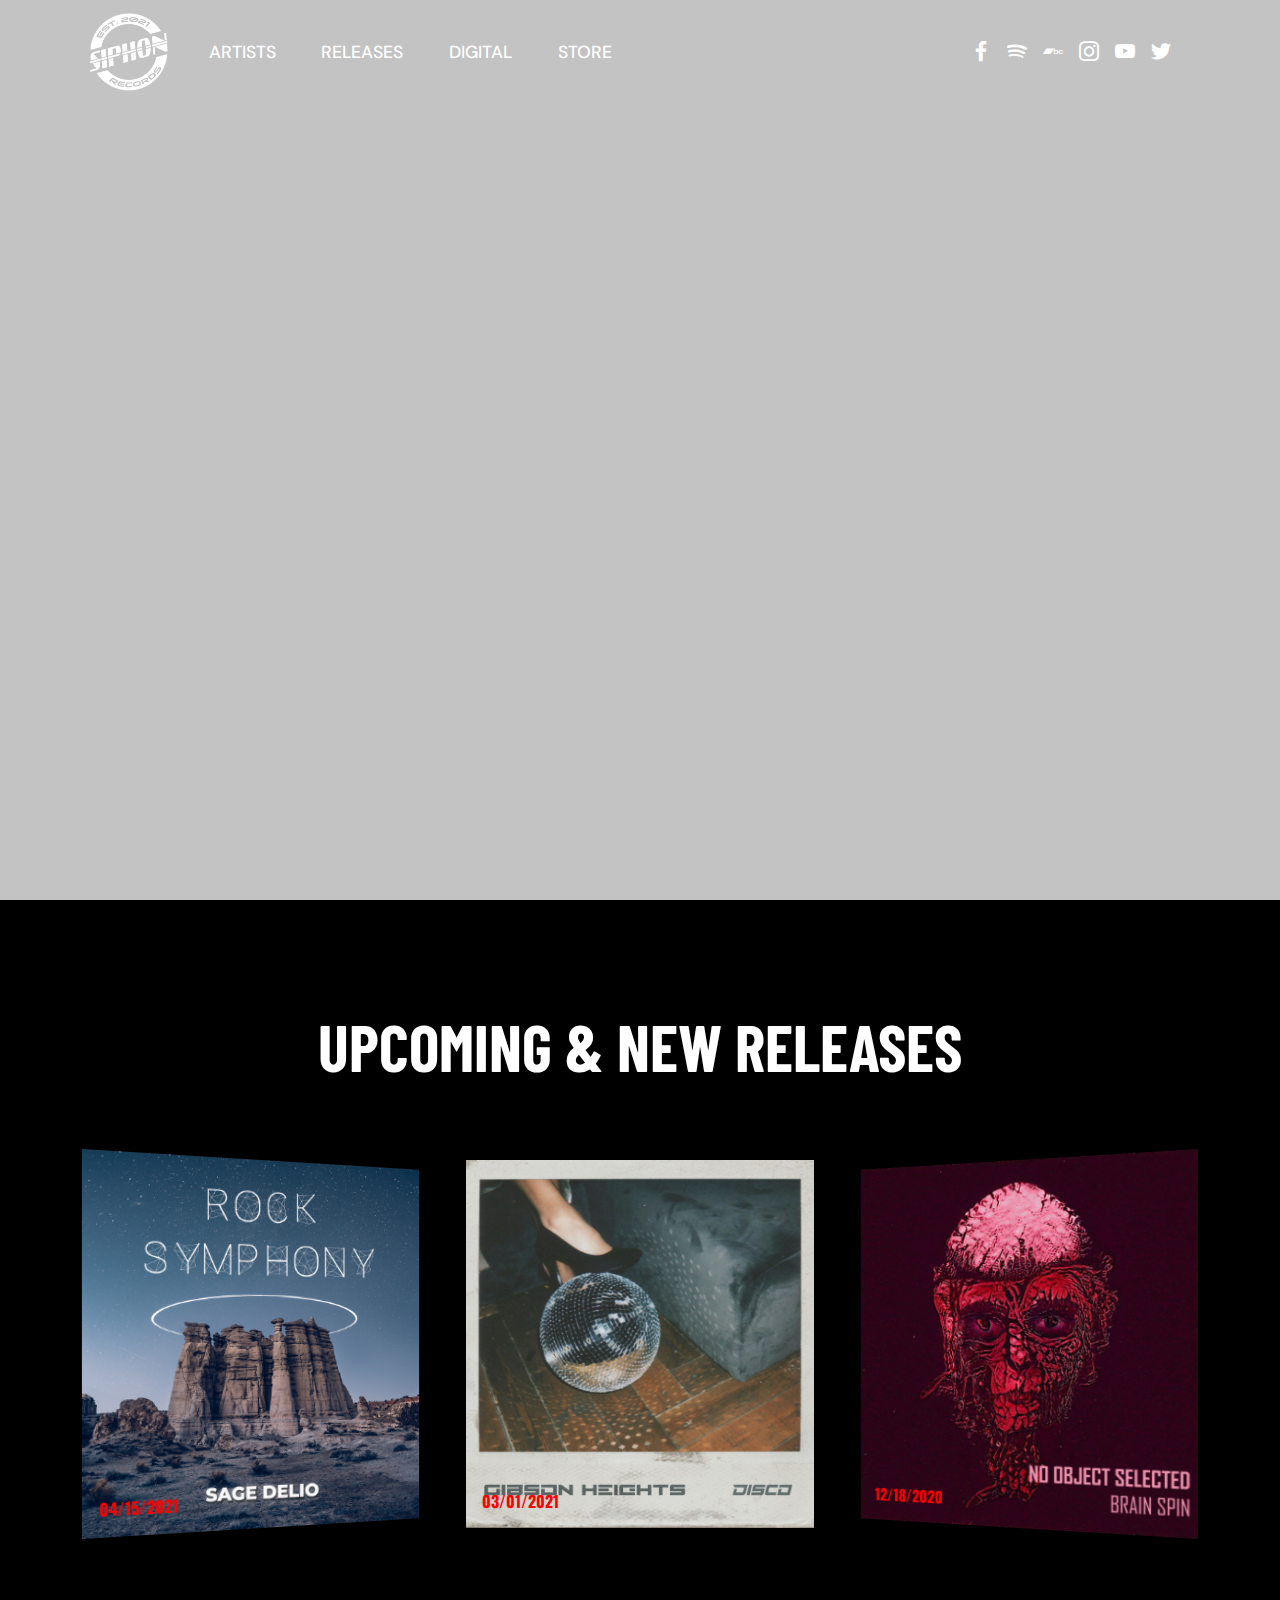
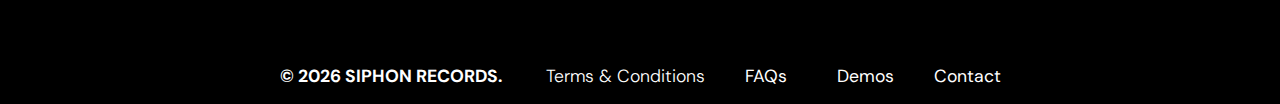
==== commit e6f37e53: "Add files via upload" ====
--- a/index.html
+++ b/index.html
@@ -27,7 +27,7 @@
 </head>
 <body>
   
-  <section class="menu cid-seSaz73H1t" once="menu" id="menu">
+  <section class="menu cid-seSaz73H1t" once="menu" id="menu" data-sortbtn="btn-primary">
 
     
 
@@ -88,7 +88,7 @@
 
 </section>
 
-<section class="cid-rLDwTOeBUg mbr-fullscreen" data-bg-video="https://www.youtube.com/watch?v=5ZKmgbkkeZ4" id="header">
+<section class="cid-rLDwTOeBUg mbr-fullscreen" data-bg-video="https://www.youtube.com/watch?v=5ZKmgbkkeZ4" id="header" data-sortbtn="btn-primary">
 
     
 
@@ -107,7 +107,7 @@
     
 </section>
 
-<section class="features4 cid-sjQ5Nk4nIP" id="features4-a0">
+<section class="features4 cid-sjQ5Nk4nIP" id="features4-a0" data-sortbtn="btn-primary">
 
     
 
@@ -126,7 +126,7 @@
             <div class="card p-3 col-12 col-md-6 col-lg-4">
                 <div class="card-wrapper card1">
                     <div class="card-box">
-                        <h5 class="card-date align-left mbr-semibold mbr-white mbr-fonts-style display-5"><strong>03/15/2021</strong></h5>
+                        <h5 class="card-date align-left mbr-semibold mbr-white mbr-fonts-style display-5"><strong>04/15/2021</strong></h5>
                         
 
 
@@ -166,7 +166,7 @@
     </div>
 </section>
 
-<section class="extFooter cid-sf4LexuXeJ" id="extFooter3-8b">
+<section class="extFooter cid-sf4LexuXeJ" id="extFooter3-8b" data-sortbtn="btn-primary">
 
     
 
--- a/assets/mobirise/css/mbr-additional.css
+++ b/assets/mobirise/css/mbr-additional.css
@@ -63,7 +63,7 @@
   }
 }
 @media (max-width: 992px) {
-  .display-4 {
+  .display-4:not(.nav-link) {
     font-size: 0.66rem;
   }
 }
@@ -702,7 +702,7 @@
   transform: translateY(-100%);
 }
 .cid-sjQ5Nk4nIP .card1 {
-  background-image: url("../../../assets/images/the-marches-of-war-front-cd-cover-1-800x800.jpg");
+  background-image: url("../../../assets/images/album-cover-1000x1000.jpg");
   z-index: 4;
   transform: rotateY(15deg);
 }
--- a/assets/mobirise/css/mbr-additional.css
+++ b/assets/mobirise/css/mbr-additional.css
@@ -63,7 +63,7 @@
   }
 }
 @media (max-width: 992px) {
-  .display-4 {
+  .display-4:not(.nav-link) {
     font-size: 0.66rem;
   }
 }
@@ -702,7 +702,7 @@
   transform: translateY(-100%);
 }
 .cid-sjQ5Nk4nIP .card1 {
-  background-image: url("../../../assets/images/the-marches-of-war-front-cd-cover-1-800x800.jpg");
+  background-image: url("../../../assets/images/album-cover-1000x1000.jpg");
   z-index: 4;
   transform: rotateY(15deg);
 }
